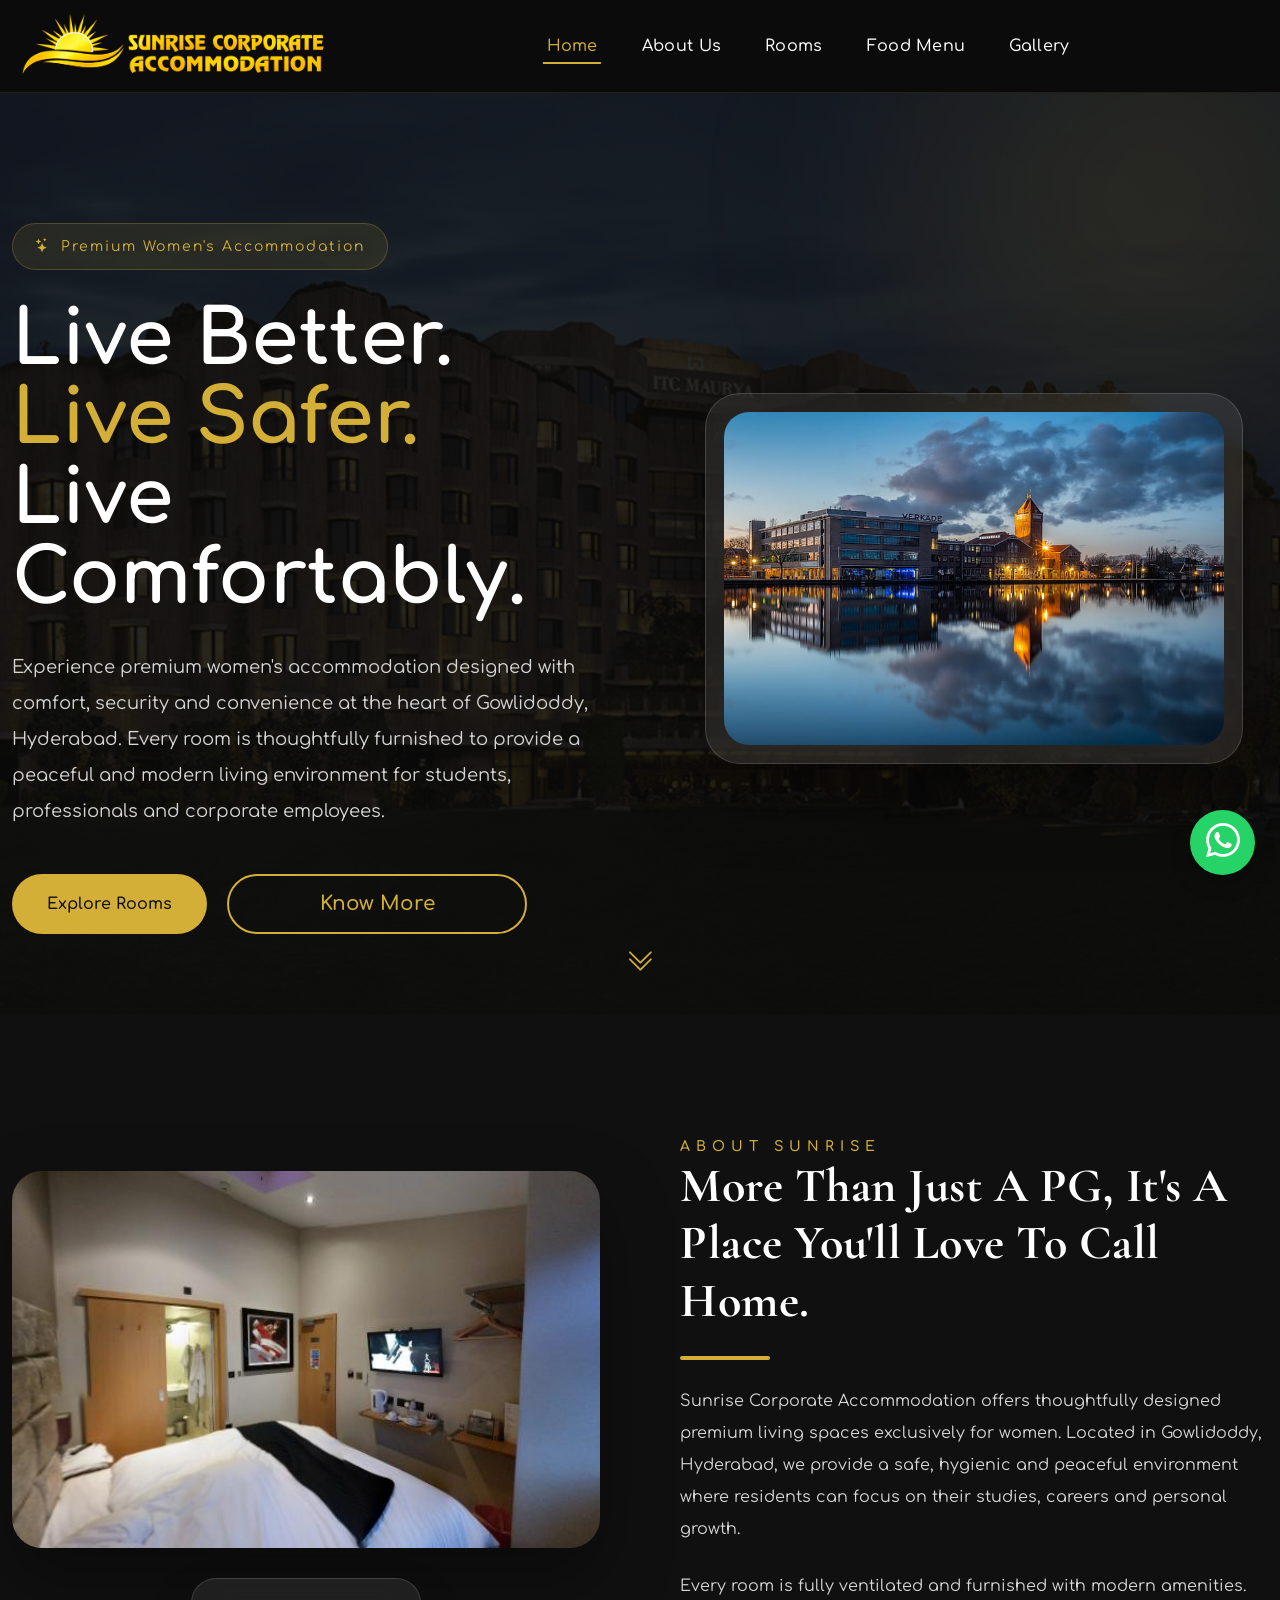
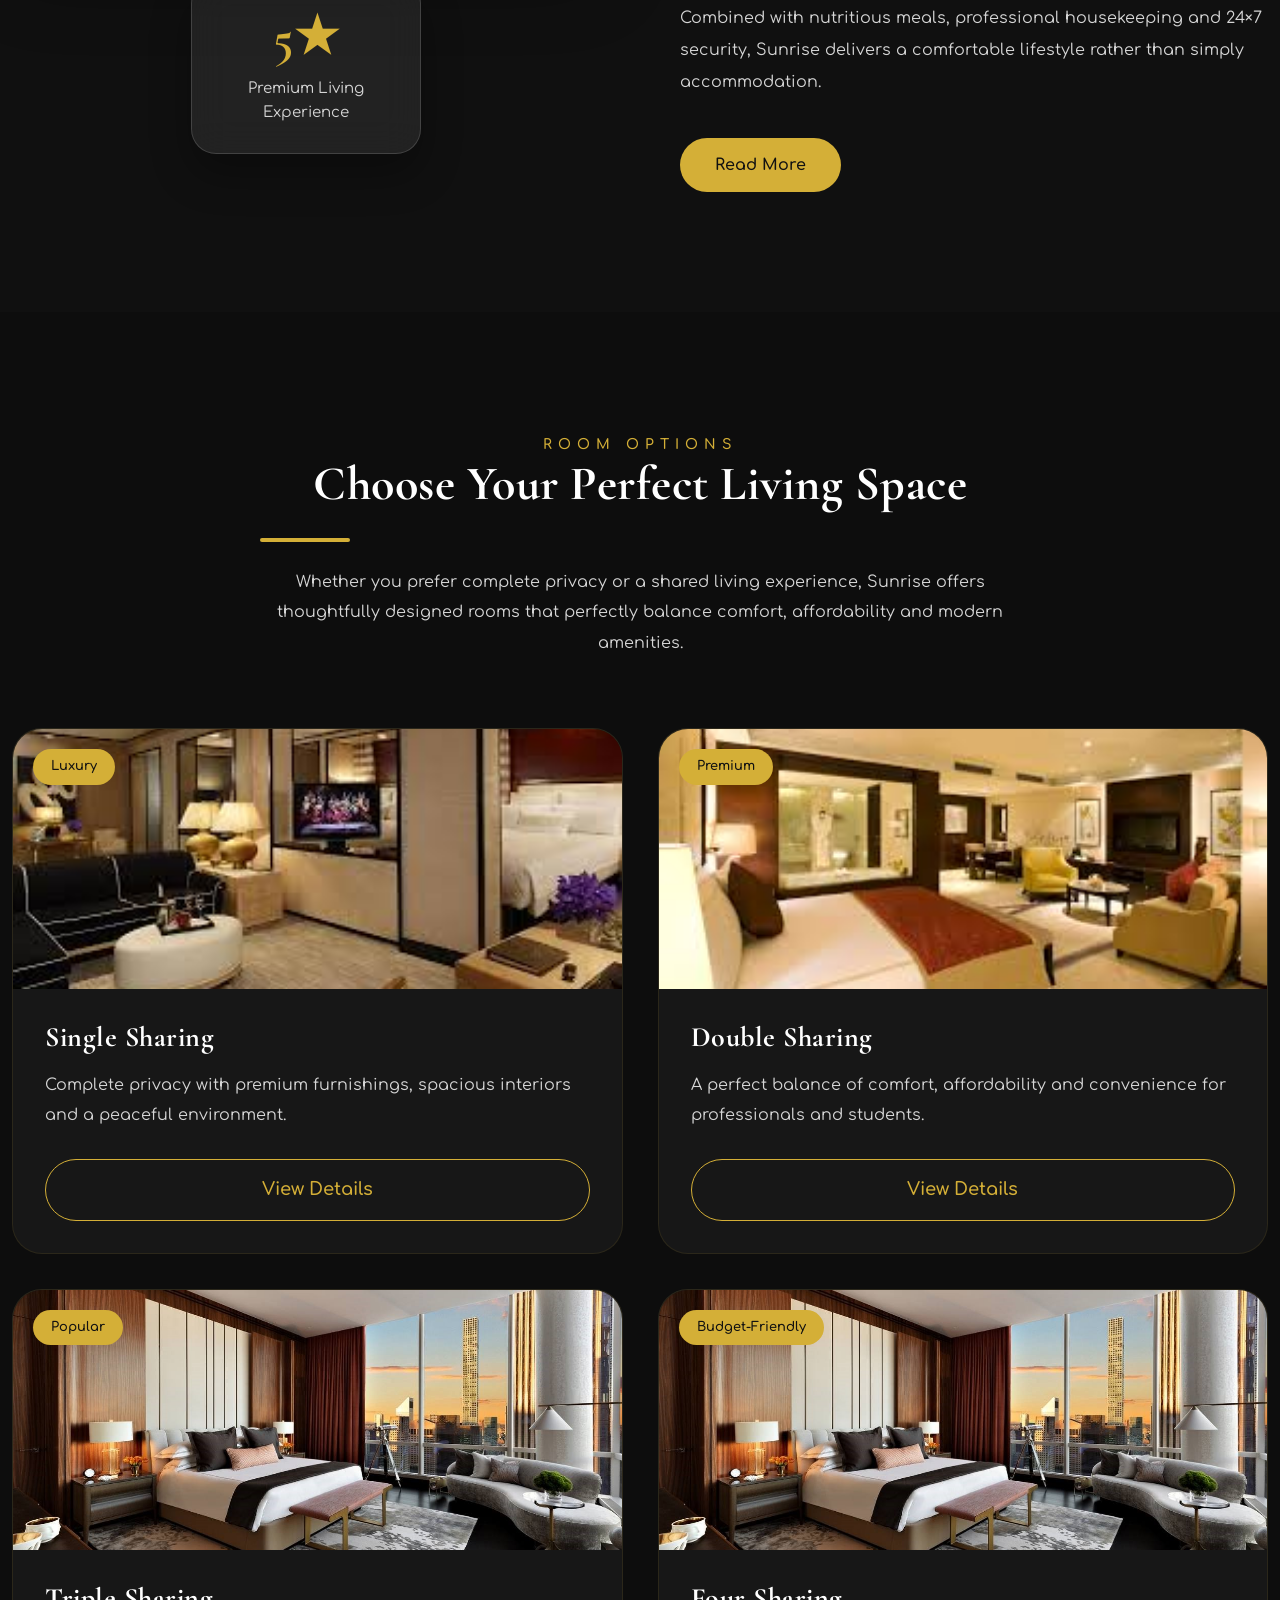
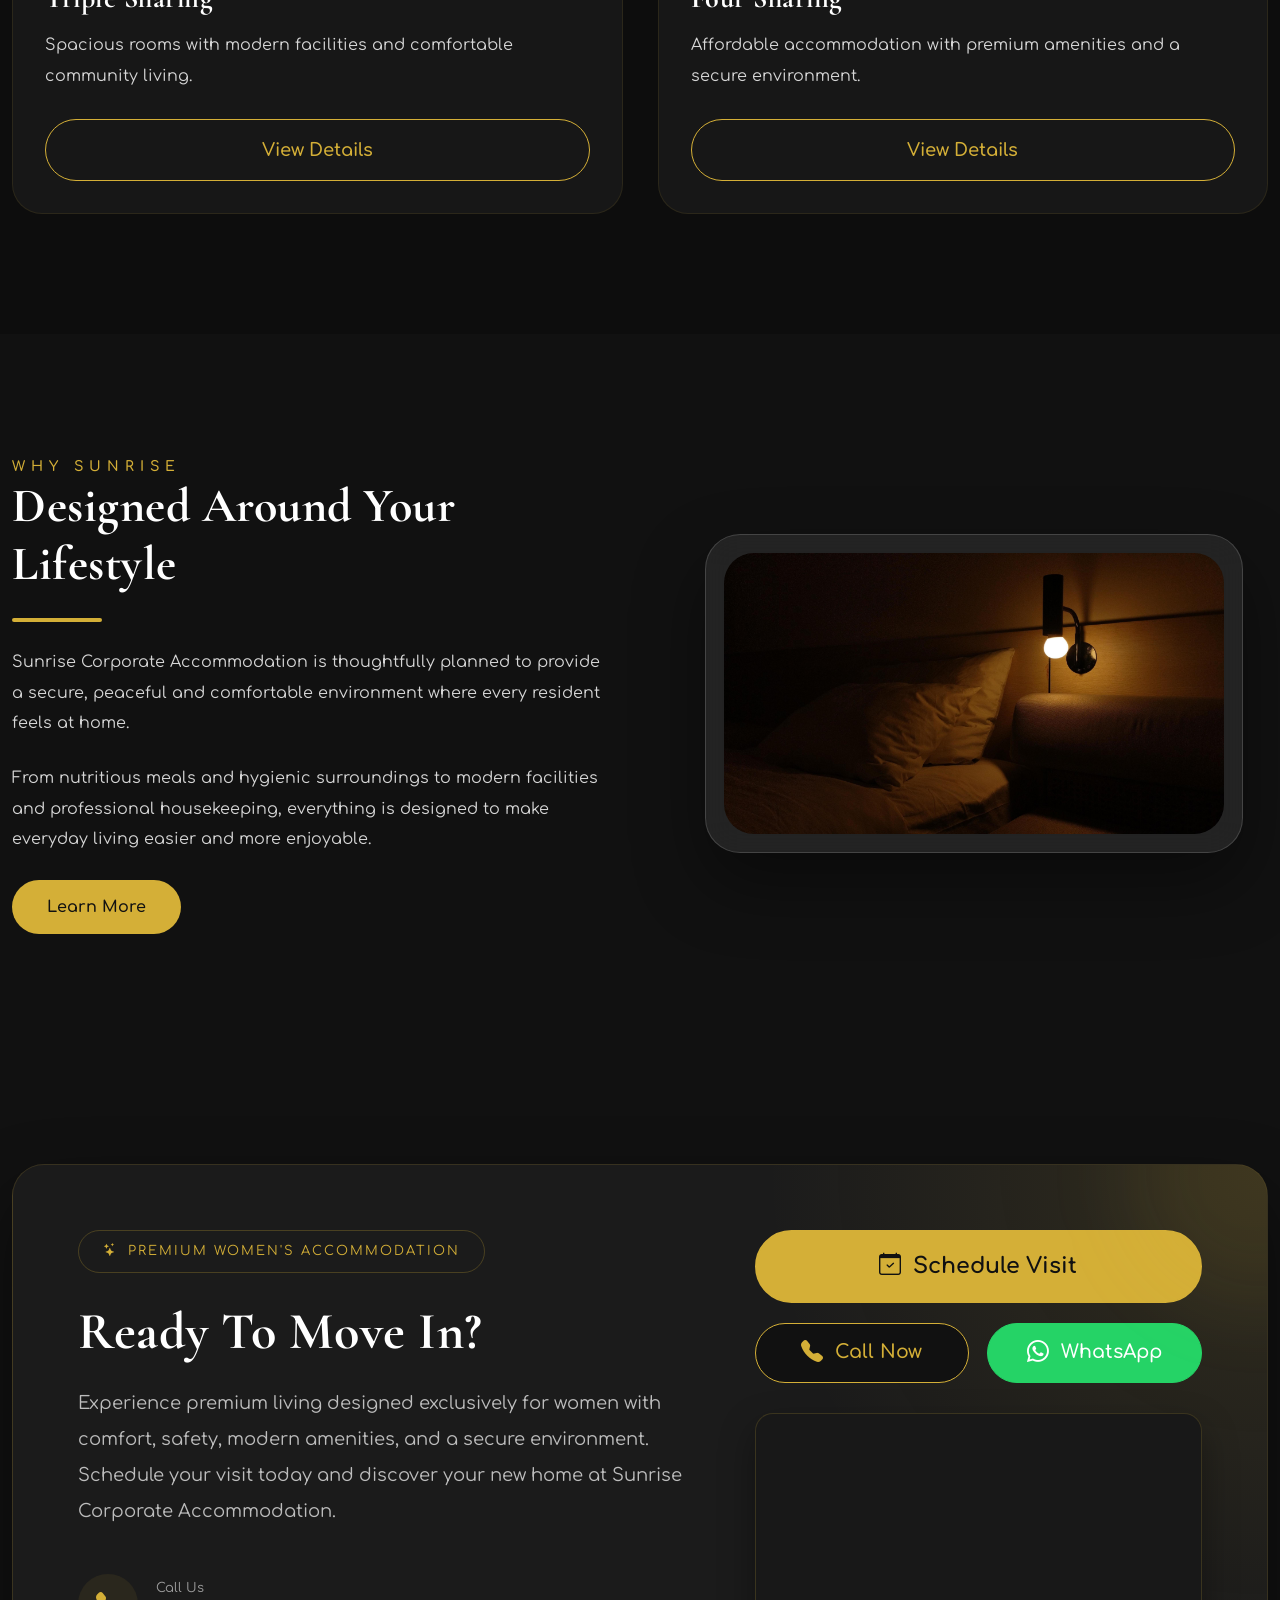
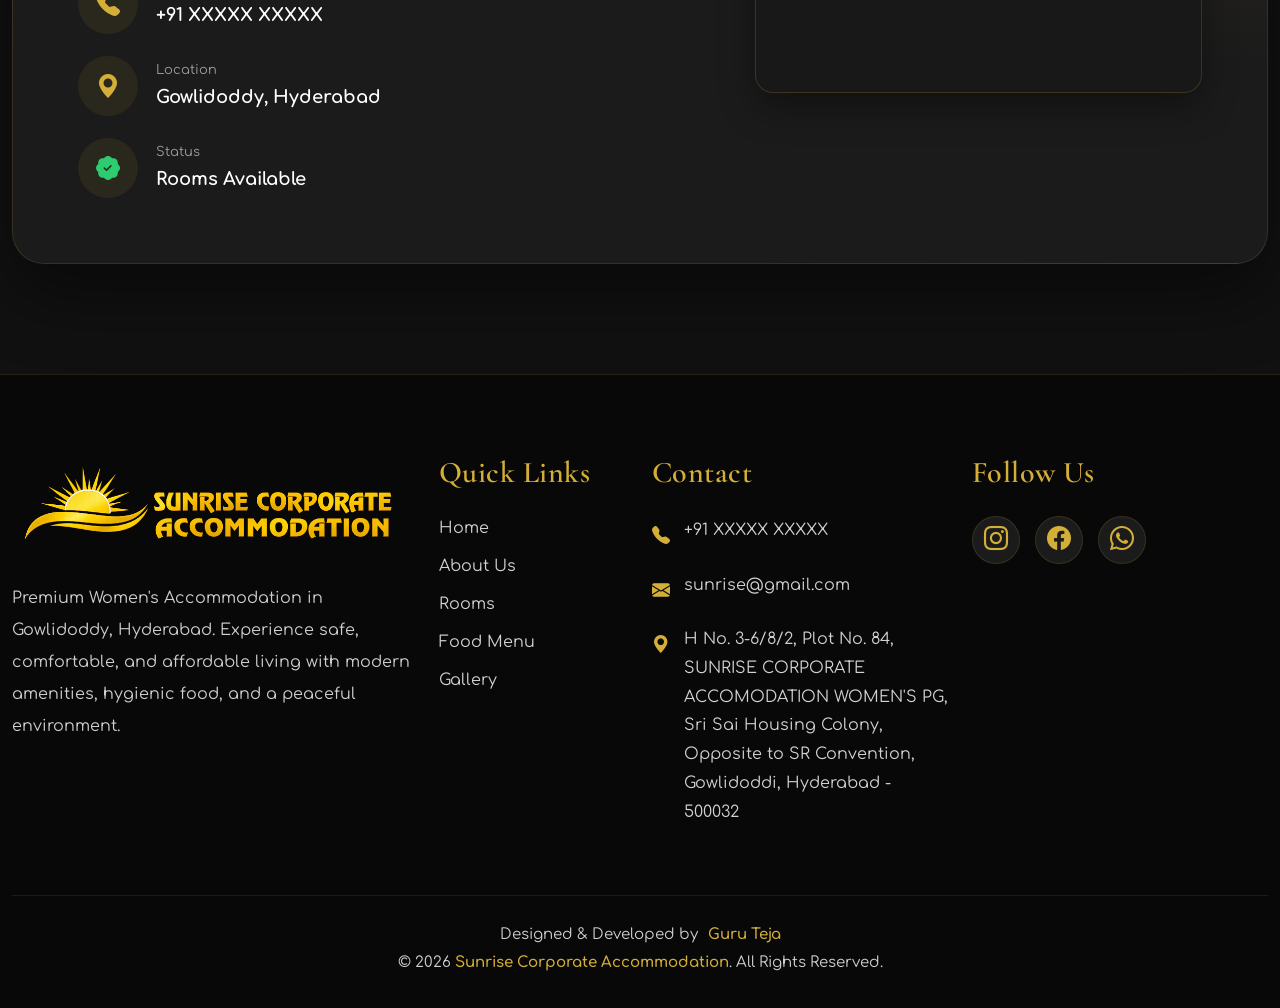
==== index.html @ 081473e5 "Update index.html" ====
<!DOCTYPE html>
<html lang="en">

<head>

    <meta charset="UTF-8">

    <meta name="description" content="Sunrise Corporate Accommodation">
    
    <meta name="author" content="Guru Teja">

    <meta name="viewport" content="width=device-width, initial-scale=1.0">

    <title>Sunrise Corporate Accommodation</title>

    <meta name="description"
          content="Premium Women's PG in Gowlidoddy, Hyderabad">

    <link rel="icon"
          href="logo/favicon.ico">

    <!-- Bootstrap -->

    <link rel="stylesheet"
          href="Bootstrap/css/bootstrap.min.css">

    <!-- Bootstrap Icons -->

    <link rel="stylesheet"
          href="https://cdn.jsdelivr.net/npm/bootstrap-icons@1.11.3/font/bootstrap-icons.min.css">

    <!-- Google Fonts -->

    <link rel="preconnect"
          href="https://fonts.googleapis.com">

    <link rel="preconnect"
          href="https://fonts.gstatic.com"
          crossorigin>

    <link href="https://fonts.googleapis.com/css2?family=Comfortaa:wght@300;400;500;600;700&family=Cormorant+Garamond:wght@400;500;600;700&display=swap"
          rel="stylesheet">

    <!-- CSS -->

    <link rel="stylesheet"
          href="css/style.css">

    <link rel="stylesheet"
          href="css/index.css">

</head>

<body>

<!-- =======================================
                NAVBAR
======================================== -->

<nav class="navbar navbar-expand-lg sticky-top">

    <div class="container">

        <a class="navbar-brand" href="index.html">

            <img src="logo/sunrise.png" class="logo-img" alt="Sunrise">

        </a>

        <button class="navbar-toggler"
                type="button"
                data-bs-toggle="collapse"
                data-bs-target="#navbarSupportedContent"
                aria-controls="navbarSupportedContent"
                aria-expanded="false"
                aria-label="Toggle navigation"
                title="Toggle navigation">

            <span class="navbar-toggler-icon"></span>

        </button>

        <div class="collapse navbar-collapse"
             id="navbarSupportedContent">

            <ul class="navbar-nav mx-auto">

                <li class="nav-item">
                    <a class="nav-link active" href="index.html">Home</a>
                </li>

                <li class="nav-item">
                    <a class="nav-link" href="about.html">About Us</a>
                </li>

                <li class="nav-item">
                    <a class="nav-link" href="rooms.html">Rooms</a>
                </li>

                <li class="nav-item">
                    <a class="nav-link" href="foodmenu.html">Food Menu</a>
                </li>

                <li class="nav-item">
                    <a class="nav-link" href="gallery.html">Gallery</a>
                </li>

                <!-- <li class="nav-item">
                    <a class="nav-link" href="#">FAQs</a>
                </li> -->

            </ul>

        </div>

    </div>

</nav>



<!-- =======================================
                HERO
======================================== -->

<section class="hero-section">

    <div class="container">

        <div class="hero-wrapper">

            <div class="hero-content">

                <div class="hero-badge">

                    <i class="bi bi-stars"></i>

                        Premium Women's Accommodation

                </div>

                <h1> Live Better.

                    <span> Live Safer. </span>

                        Live Comfortably.

                    </h1>

                    <p>

                        Experience premium women's accommodation
                        designed with comfort, security and convenience
                        at the heart of Gowlidoddy, Hyderabad.

                        Every room is thoughtfully furnished to provide
                        a peaceful and modern living environment for
                        students, professionals and corporate employees.

                    </p>

                    <div class="hero-buttons">

                        <a href="rooms.html" class="btn-gold">

                            Explore Rooms

                        </a>

                        <a href="about.html" class="hero-btn-outline">

                            Know More

                        </a>

                    </div>

            </div>



            <div class="hero-image">

                <div class="glass-card">

                    <img src="img/lights-the-evening-netherlands-holland-zaandam-hd-wallpaper-preview.jpg"

                        alt="Sunrise Corporate Accommodation">

                </div>

            </div>

        </div>

    </div>



    <div class="scroll-down">

        <a href="#welcome"
        aria-label="Scroll down to Welcome section"
        title="Scroll down">

            <i class="bi bi-chevron-double-down"></i>

        </a>

    </div>

</section>

<!-- =====================================================
                    WELCOME SECTION
====================================================== -->

<section class="welcome-section" id="welcome">

    <div class="container">

        <div class="welcome-wrapper">

            <!-- Image -->

            <div class="welcome-image">

                <img src="img/homestay-hotel.jpg"
                     alt="Sunrise Accommodation">

                <div class="experience-card">

                    <h2>5★</h2>

                    <p>
                        Premium Living
                        Experience
                    </p>

                </div>

            </div>


            <!-- Content -->

            <div class="welcome-content">

                <span class="section-subtitle">

                    ABOUT SUNRISE

                </span>

                <h2 class="section-title">

                    More Than Just A PG,
                    It's A Place You'll
                    Love To Call Home.

                </h2>

                <div class="gold-divider"></div>

                <p>

                    Sunrise Corporate Accommodation offers
                    thoughtfully designed premium living
                    spaces exclusively for women. Located in
                    Gowlidoddy, Hyderabad, we provide a safe,
                    hygienic and peaceful environment where
                    residents can focus on their studies,
                    careers and personal growth.

                </p>

                <p>

                    Every room is fully ventilated and
                    furnished with modern amenities.
                    Combined with nutritious meals,
                    professional housekeeping and
                    24×7 security, Sunrise delivers
                    a comfortable lifestyle rather
                    than simply accommodation.

                </p>

                <div class="welcome-buttons">

                    <a href="about.html"

                       class="btn-gold">

                        Read More

                    </a>

                </div>

            </div>

        </div>

    </div>

</section>

<!-- =====================================================
                    SHARING OPTIONS
====================================================== -->

<section class="sharing-section">

    <div class="container">

        <div class="section-header">

            <span class="section-subtitle">
                ROOM OPTIONS
            </span>

            <h2 class="section-title">
                Choose Your Perfect Living Space
            </h2>

            <div class="gold-divider"></div>

            <p>
                Whether you prefer complete privacy or a shared living
                experience, Sunrise offers thoughtfully designed rooms
                that perfectly balance comfort, affordability and modern
                amenities.
            </p>

        </div>

        <div class="sharing-grid">

            <!-- Single -->

            <div class="sharing-card">

                <div class="sharing-image">

                    <img src="img/images (1).jpeg"
                         alt="Single Sharing">

                    <span class="room-tag">

                        Luxury

                    </span>

                </div>

                <div class="sharing-content">

                    <h3>Single Sharing</h3>

                    <p>

                        Complete privacy with premium furnishings,
                        spacious interiors and a peaceful
                        environment.

                    </p>

                    <a href="rooms.html"
                       class="sharing-btn">

                        View Details

                    </a>

                </div>

            </div>

            <!-- Double -->

            <div class="sharing-card">

                <div class="sharing-image">

                    <img src="img/images.jpeg"
                         alt="Double Sharing">

                    <span class="room-tag">

                        Premium

                    </span>

                </div>

                <div class="sharing-content">

                    <h3>Double Sharing</h3>

                    <p>

                        A perfect balance of comfort,
                        affordability and convenience for
                        professionals and students.

                    </p>

                    <a href="rooms.html"
                       class="sharing-btn">

                        View Details

                    </a>

                </div>

            </div>

            <!-- Triple -->

            <div class="sharing-card">

                <div class="sharing-image">

                    <img src="img/hero-room.jpg"
                         alt="Triple Sharing">

                    <span class="room-tag">

                        Popular

                    </span>

                </div>

                <div class="sharing-content">

                    <h3>Triple Sharing</h3>

                    <p>

                        Spacious rooms with modern
                        facilities and comfortable
                        community living.

                    </p>

                    <a href="rooms.html"
                       class="sharing-btn">

                        View Details

                    </a>

                </div>

            </div>

            <!-- Four -->

            <div class="sharing-card">

                <div class="sharing-image">

                    <img src="img/hero-room.jpg"
                         alt="Four Sharing">

                    <span class="room-tag">

                        Budget-Friendly

                    </span>

                </div>

                <div class="sharing-content">

                    <h3>Four Sharing</h3>

                    <p>

                        Affordable accommodation with
                        premium amenities and a secure
                        environment.

                    </p>

                    <a href="rooms.html"
                       class="sharing-btn">

                        View Details

                    </a>

                </div>

            </div>

        </div>

    </div>

</section>



<!-- =====================================================
                    PREMIUM LIVING
====================================================== -->

<section class="living-section">

    <div class="container">

        <div class="living-wrapper">

            <div class="living-content">

                <span class="section-subtitle">

                    WHY SUNRISE

                </span>

                <h2 class="section-title">

                    Designed Around Your Lifestyle

                </h2>

                <div class="gold-divider"></div>

                <p>

                    Sunrise Corporate Accommodation is
                    thoughtfully planned to provide a secure,
                    peaceful and comfortable environment
                    where every resident feels at home.

                </p>

                <p>

                    From nutritious meals and hygienic
                    surroundings to modern facilities and
                    professional housekeeping, everything
                    is designed to make everyday living
                    easier and more enjoyable.

                </p>

                <a href="about.html"

                   class="btn-gold">

                    Learn More

                </a>

            </div>

            <div class="living-image">

                <div class="glass-card">

                    <img src="img/darkSignUpbg.jpg"
                         alt="Premium Living">

                </div>

            </div>

        </div>

    </div>

</section>


<!--=========================================================
                BOOKING CONTACT CTA
==========================================================-->

<section class="booking-cta">

    <div class="container">

        <div class="booking-card">

            <div class="booking-left">

                <span class="booking-badge">

                    <i class="bi bi-stars"></i>

                    PREMIUM WOMEN'S ACCOMMODATION

                </span>

                <h2>

                    Ready To Move In?

                </h2>

                <p>

                    Experience premium living designed exclusively for women with
                    comfort, safety, modern amenities, and a secure environment.
                    Schedule your visit today and discover your new home at
                    Sunrise Corporate Accommodation.

                </p>

                <div class="booking-info">

                    <div class="info-item">

                        <i class="bi bi-telephone-fill"></i>

                        <div>

                            <span>Call Us</span>

                            <strong>+91 XXXXX XXXXX</strong>

                        </div>

                    </div>

                    <div class="info-item">

                        <i class="bi bi-geo-alt-fill"></i>

                        <div>

                            <span>Location</span>

                            <strong>Gowlidoddy, Hyderabad</strong>

                        </div>

                    </div>

                    <div class="info-item">

                        <i class="bi bi-patch-check-fill status-icon"></i>

                        <div>

                            <span>Status</span>

                            <strong>Rooms Available</strong>

                        </div>

                    </div>

                </div>

            </div>



                <div class="booking-buttons">

                    <a href="#contact"

                        class="btn-schedule">

                        <i class="bi bi-calendar-check"></i>

                        Schedule Visit

                    </a>

                    <div class="secondary-buttons">

                        <a href="tel:+918099479999"

                            class="booking-btn-call"

                            aria-label="Call us">

                            <i class="bi bi-telephone-fill"></i>

                            Call Now

                        </a>

                        <a href="https://wa.me/918099479999"

                            class="btn-whatsapp"

                            target="_blank"

                            rel="noopener noreferrer"

                            aria-label="Contact us on WhatsApp">

                            <i class="bi bi-whatsapp"></i>

                            WhatsApp

                        </a>
                        
                    </div>

                    <div class="booking-map">

                        <iframe

                            src="https://www.google.com/maps?q=Gowlidoddy,+Hyderabad&output=embed"

                            loading="lazy"

                            allowfullscreen>

                        </iframe>

                    </div>

                </div>

        </div>

    </div>

</section>



<!-- =====================================================
                    FOOTER
====================================================== -->

<!-- ==========================
        PREMIUM FOOTER
=========================== -->

<footer class="premium-footer">

    <div class="container">

        <div class="row gy-5">

            <!-- Logo & Description -->

            <div class="col-lg-4">

                <img src="logo/sunrise.png" alt="Sunrise Corporate Accommodation" class="footer-logo">

                <p class="footer-text mt-4">
                    Premium Women's Accommodation in Gowlidoddy, Hyderabad.
                    Experience safe, comfortable, and affordable living with
                    modern amenities, hygienic food, and a peaceful environment.
                </p>

            </div>

            <!-- Quick Links -->

            <div class="col-lg-2">

                <h5 class="footer-title">
                    Quick Links
                </h5>

                <ul class="footer-links">

                    <li>
                        <a href="index.html">Home</a>
                    </li>

                    <li>
                        <a href="about.html">About Us</a>
                    </li>

                    <li>
                        <a href="rooms.html">Rooms</a>
                    </li>

                    <li>
                        <a href="foodmenu.html">Food Menu</a>
                    </li>

                    <li>
                        <a href="gallery.html">Gallery</a>
                    </li>

                </ul>

            </div>

            <!-- Contact -->

            <div class="col-lg-3">

                <h5 class="footer-title">
                    Contact
                </h5>

                <ul class="footer-contact">

                    <li>
                        <i class="bi bi-telephone-fill"></i>
                        <span>+91 XXXXX XXXXX</span>
                    </li>

                    <li>
                        <i class="bi bi-envelope-fill"></i>
                        <span>sunrise@gmail.com</span>
                    </li>

                    <li>
                        <i class="bi bi-geo-alt-fill"></i>
                        <span>H No. 3-6/8/2, Plot No. 84, SUNRISE CORPORATE ACCOMODATION WOMEN'S PG, 
                            Sri Sai Housing Colony, Opposite to SR Convention, Gowlidoddi,  Hyderabad - 500032</span>
                    </li>

                </ul>

            </div>

            <!-- Social -->

            <div class="col-lg-3">

                <h5 class="footer-title">
                    Follow Us
                </h5>

                <div class="footer-social">

                    <a href="#" aria-label="Instagram">
                        <i class="bi bi-instagram fs-4"></i>
                    </a>

                    <a href="#" aria-label="Facebook">
                        <i class="bi bi-facebook fs-4"></i>
                    </a>

                    <a href="https://wa.me/918099479999"
                        class="btn btn-success"
                        target="_blank"
                        rel="noopener noreferrer"
                        aria-label="Contact us on WhatsApp">

                    <i class="bi bi-whatsapp fs-4"></i>

                    </a>

                </div>

            </div>

        </div>

        <!-- Footer Bottom -->

        <div class="footer-bottom">

            <p class="developer-credit">
                Designed &amp; Developed by
                <a href="https://www.instagram.com/teja.p115?igsh=MTR6d256cWFoZXVndw=="
                target="_blank"
                rel="noopener noreferrer"
                class="developer-link">

                    Guru Teja

                </a>
            </p>
            
            <p>
                © 2026 <span>Sunrise Corporate Accommodation</span>. All Rights Reserved.
            </p>

        </div>

    </div>

</footer>

<!-- =====================================================
                    JAVASCRIPT
====================================================== -->

<script src="Bootstrap/js/bootstrap.bundle.min.js"></script>

<script src="js/app.js"></script>

    <!-- Floating WhatsApp Button -->
    <a href="https://wa.me/918099479999"
        class="whatsapp-float"
        target="_blank"
        rel="noopener noreferrer"
        aria-label="Contact us on WhatsApp">

    <i class="bi bi-whatsapp"></i>

    </a>

</body>

</html>
---- css/style.css ----
/*=========================================================
        SUNRISE CORPORATE ACCOMMODATION
                GLOBAL STYLES
=========================================================*/

/*==========================
        GOOGLE FONTS
===========================*/

@import url('https://fonts.googleapis.com/css2?family=Comfortaa:wght@300;400;500;600;700&family=Cormorant+Garamond:wght@400;500;600;700&display=swap');


/*==========================
        ROOT VARIABLES
===========================*/

:root{

    --primary:#D4AF37;
    --primary-light:#f1d87a;
    --primary-dark:#b89018;

    --black:#0d0d0d;
    --dark:#171717;
    --card:#1d1d1d;

    --white:#ffffff;
    --text:#d6d6d6;

    --border:rgba(212,175,55,.15);

    --shadow:0 20px 45px rgba(0,0,0,.35);

    --transition:.35s ease;

}


/*==========================
            RESET
===========================*/

*{
    margin:0;
    padding:0;
    box-sizing:border-box;
}

html{

    scroll-behavior:smooth;

}

body{

    background:var(--black);

    color:var(--white);

    font-family:'Comfortaa',sans-serif;

    overflow-x:hidden;

}

img{

    max-width:100%;

    display:block;

}

a{

    text-decoration:none;

}

ul{

    list-style:none;

}

button{

    border:none;

    outline:none;

}

.container{

    max-width:1320px;

}


/*==========================
        TYPOGRAPHY
===========================*/

h1,
h2,
h3,
h4,
h5,
h6{

    font-family:'Cormorant Garamond',serif;

    font-weight:700;

    color:white;

    letter-spacing:.5px;

}

p{

    color:var(--text);

    line-height:1.9;

    font-size:16px;

}

.section-subtitle{

    color:var(--primary);

    letter-spacing:6px;

    text-transform:uppercase;

    font-size:14px;

    font-weight:600;

    margin-bottom:15px;

}

.section-title{

    font-size:48px;

    margin-bottom:20px;

}

.section-description{

    max-width:700px;

    margin:auto;

    color:#cfcfcf;

}


/*==========================
        SECTION SPACING
===========================*/

section{

    position:relative;

    padding:90px 0;

}


/*==========================
        BUTTONS
===========================*/

.btn-gold{

    background:var(--primary);

    color:#111;

    padding:15px 35px;

    border-radius:50px;

    font-weight:600;

    transition:var(--transition);

    display:inline-flex;

    align-items:center;

    justify-content:center;

    gap:10px;

}

.btn-gold:hover{

    background:var(--primary-light);

    transform:translateY(-5px);

    box-shadow:

        0 15px 35px rgba(212,175,55,.25);

}

.btn-outline{

    border:1px solid white;

    color:white;

    padding:15px 35px;

    border-radius:50px;

    transition:var(--transition);

}

.btn-outline:hover{

    background:white;

    color:black;

}

/*=========================================================
                HERO OUTLINE BUTTON
=========================================================*/

.hero-btn-outline{

    display:inline-flex;

    justify-content:center;

    align-items:center;

    width:300px;

    height:60px;

    border:2px solid #D4AF37;

    border-radius:50px;

    color:#D4AF37;

    background:transparent;

    text-decoration:none;

    font-size:20px;

    font-weight:600;

    transition:.35s ease;

}

.hero-btn-outline:hover{

    background:#D4AF37;

    color:#111;

    transform:translateY(-3px);

    box-shadow:0 15px 30px rgba(212,175,55,.25);

}


/*==========================
        GLASS EFFECT
===========================*/

.glass-card{

    position:relative;

    background:

    linear-gradient(

        135deg,

        rgba(255,255,255,.08),

        rgba(255,255,255,.02)

    );

    border:1px solid rgba(255,255,255,.10);

    -webkit-backdrop-filter:blur(18px);

    backdrop-filter:blur(18px);

    border-radius:28px;

    overflow:hidden;

}

.glass-card::before{

    content:"";

    position:absolute;

    inset:0;

    background:

    linear-gradient(

        120deg,

        transparent,

        rgba(255,255,255,.15),

        transparent

    );

    transform:translateX(-120%);

    animation:glassShine 7s linear infinite;

}


/*==========================
        COMMON CARDS
===========================*/

.premium-card{

    background:var(--card);

    border:1px solid var(--border);

    border-radius:22px;

    transition:var(--transition);

    overflow:hidden;

}

.premium-card:hover{

    transform:translateY(-10px);

    border-color:var(--primary);

    box-shadow:

        0 25px 45px rgba(212,175,55,.15);

}


/*==========================
        COMMON ICON
===========================*/

.icon-circle{

    width:75px;

    height:75px;

    background:#222;

    border-radius:50%;

    display:flex;

    align-items:center;

    justify-content:center;

    margin:auto;

    transition:.4s;

}

.icon-circle i{

    color:var(--primary);

    font-size:30px;

}

.premium-card:hover .icon-circle{

    transform:rotate(10deg) scale(1.08);

}


/*==========================
        GOLD LINE
===========================*/

.gold-line{

    width:90px;

    height:4px;

    background:var(--primary);

    margin-top:18px;

    border-radius:30px;

}


/*==========================
        SHADOW
===========================*/

.shadow-premium{

    box-shadow:var(--shadow);

}


/*==========================
        TEXT COLORS
===========================*/

.text-gold{

    color:var(--primary);

}

.text-light{

    color:var(--text);

}


/*==========================
        BACKGROUNDS
===========================*/

.bg-dark{

    background:#101010;

}

.bg-card{

    background:#171717;

}


/*==========================
        ANIMATIONS
===========================*/

@keyframes floatImage{

    0%,100%{

        transform:translateY(0);

    }

    50%{

        transform:translateY(-18px);

    }

}

@keyframes glassShine{

    100%{

        transform:translateX(120%);

    }

}

@keyframes fadeUp{

    from{

        opacity:0;

        transform:translateY(40px);

    }

    to{

        opacity:1;

        transform:translateY(0);

    }

}

.fade-up{

    animation:fadeUp .8s ease forwards;

}


/*==========================
        SCROLLBAR
===========================*/

::-webkit-scrollbar{

    width:10px;

}

::-webkit-scrollbar-track{

    background:#111;

}

::-webkit-scrollbar-thumb{

    background:var(--primary);

    border-radius:30px;

}

::-webkit-scrollbar-thumb:hover{

    background:var(--primary-light);

}

/*=========================================================
                    PREMIUM NAVBAR
=========================================================*/

.navbar{

    background:rgba(12,12,12,.90);

    -webkit-backdrop-filter:blur(18px);

    backdrop-filter:blur(18px);

    padding:4px 0;

    transition:all .35s ease;

    z-index:1050;

    border-bottom:1px solid rgba(212,175,55,.12);

}

.navbar{

    min-height:75px;

}

.navbar.scrolled{

    background:#0d0d0d;

    padding:2px 0;

    box-shadow:0 10px 30px rgba(0,0,0,.45);

}

.navbar .container{

    display:flex;

    align-items:center;

}

/*=========================================================
                    LOGO
=========================================================*/

.navbar-brand{

    display:flex;

    align-items:center;

    padding:0;

}

.navbar-brand img{

    width:320px;

    height:auto;

    display:block;

    transition:all .35s ease;

    filter:brightness(1.05) contrast(1.05);

}

.navbar-brand:hover img{

    transform:scale(1.03);

}

/*=========================================================
                    NAV LINKS
=========================================================*/

.navbar-nav{

    align-items:center;

    gap:12px;

}

.nav-link{

    position:relative;

    color:#ffffff !important;

    font-size:16px;

    font-weight:500;

    letter-spacing:.3px;

    padding:8px 16px !important;

    transition:all .3s ease;

}

.nav-link:hover{

    color:var(--primary) !important;

}

.nav-link.active{

    color:var(--primary) !important;

}

/* Underline Animation (Changed from ::after to ::before) */

.nav-link::before{

    content:"";

    position:absolute;

    left:50%;

    bottom:2px;

    width:0;

    height:2px;

    background:var(--primary);

    transform:translateX(-50%);

    transition:width .35s ease;

}

.nav-link:hover::before,

.nav-link.active::before{

    width:70%;

}

/*=========================================================
                    DROPDOWN
=========================================================*/

/* Keep the text and arrow on the same line */
.navbar .dropdown-toggle{

    display:flex;

    align-items:center;

    justify-content:center;

    gap:8px;

}

/* Custom Arrow */
.navbar .dropdown-toggle::after{

    margin-left:8px;

    vertical-align:.15em;

    border-top:.35em solid var(--primary);

    border-right:.35em solid transparent;

    border-left:.35em solid transparent;

    border-bottom:0;

    transition: transform .3s ease;

}

/* Rotate arrow when dropdown is open */
.navbar .dropdown-toggle[aria-expanded="true"]::after{

    transform: rotate(180deg);

}

/* Dropdown Menu */
.dropdown-menu{

    background:#181818;

    border:1px solid rgba(212,175,55,.15);

    border-radius:16px;

    overflow:hidden;

    padding:10px 0;

    box-shadow:0 15px 35px rgba(0,0,0,.35);

}

/* Dropdown Items */
.dropdown-item{

    color:#ffffff;

    padding:12px 20px;

    transition:.3s;

}

.dropdown-item:hover{

    background:rgba(212,175,55,.10);

    color:var(--primary);

    padding-left:28px;

}

/*=========================================================
                    NAV BUTTON
=========================================================*/

.nav-book-btn{

    background:var(--primary);

    color:#111;

    padding:12px 28px;

    border-radius:50px;

    font-weight:600;

    text-decoration:none;

    transition:all .35s ease;

}

.nav-book-btn:hover{

    background:#e5bf50;

    color:#111;

    transform:translateY(-4px);

    box-shadow:0 12px 25px rgba(212,175,55,.35);

}

/*=========================================================
                    MOBILE NAVBAR
=========================================================*/

.navbar-toggler{

    border:none;

    box-shadow:none !important;

}

.navbar-toggler:focus{

    box-shadow:none;

}

.navbar-toggler i{

    color:var(--primary);

    font-size:28px;

}

@media(max-width:991px){

    .navbar{

        padding:15px 0;

    }

    .navbar-brand img{

        width:250px;

        height:auto;

        display:block;

        transition:.35s;

    }

    .navbar-collapse{

        background:#111;

        margin-top:15px;

        padding:18px;

        border-radius:16px;

        border:1px solid rgba(212,175,55,.10);

    }

    .navbar-nav{

        gap:5px;

    }

    .navbar-nav .nav-link{

        padding:12px;

    }

}

@media(max-width:576px){

    .navbar-brand img{

        width:180px;

    }

}



/*=========================================================
                    COMMON IMAGE
=========================================================*/

.image-radius{

    border-radius:25px;

    overflow:hidden;

}

.image-radius img{

    transition:.45s;

}

.image-radius:hover img{

    transform:scale(1.06);

}



/*=========================================================
                    COMMON GRID
=========================================================*/

.grid-gap{

    row-gap:30px;

}

.section-center{

    max-width:720px;

    margin:auto;

}



/*=========================================================
                    GOLD DIVIDER
=========================================================*/

.divider{

    width:100px;

    height:4px;

    background:var(--primary);

    margin:20px auto;

    border-radius:50px;

}



/*=========================================================
                    PREMIUM FOOTER
=========================================================*/

.premium-footer{

    background:#080808;

    padding:80px 0 30px;

    border-top:1px solid rgba(212,175,55,.15);

}

.footer-logo{

    width:390px;

    max-width:100%;

    margin-bottom:25px;

}

.footer-title{

    color:var(--primary);

    font-family:'Cormorant Garamond',serif;

    font-size:30px;

    font-weight:600;

    margin-bottom:25px;

}

.footer-text{

    color:#cfcfcf;

    line-height:2;

    font-size:16px;

    margin-bottom:0;

}

.footer-links{

    list-style:none;

    padding:0;

    margin:0;

}

.footer-links li{

    margin-bottom:14px;

}

.footer-links a{

    color:#d2d2d2;

    text-decoration:none;

    transition:all .35s ease;

}

.footer-links a:hover{

    color:var(--primary);

    padding-left:8px;

}

.footer-contact{

    list-style:none;

    padding:0;

    margin:0;

}

.footer-contact li{

    display:flex;

    align-items:flex-start;

    gap:12px;

    color:#d2d2d2;

    margin-bottom:18px;

    line-height:1.8;

}

.footer-contact i{

    color:var(--primary);

    font-size:18px;

    margin-top:4px;

    min-width:20px;

}

.footer-social{

    display:flex;

    gap:15px;

    margin-top:20px;

}

.footer-social a{

    width:48px;

    height:48px;

    border-radius:50%;

    display:flex;

    align-items:center;

    justify-content:center;

    background:#1b1b1b;

    border:1px solid rgba(212,175,55,.15);

    color:var(--primary);

    text-decoration:none;

    transition:all .35s ease;

}

.footer-social a:hover{

    background:var(--primary);

    color:#111;

    transform:translateY(-6px);

    box-shadow:0 10px 25px rgba(212,175,55,.35);

}

.footer-bottom{

    border-top:1px solid rgba(255,255,255,.08);

    margin-top:50px;

    padding-top:25px;

    text-align:center;

}

.footer-bottom p{

    color:#cfcfcf;

    margin:0;

    font-size:15px;

}

.footer-bottom span{

    color:var(--primary);

    font-weight:600;

}

/*=========================================
            DEVELOPER CREDIT
=========================================*/

.developer-credit{

    margin-top:12px;

    font-size:15px;

    color:#bdbdbd;

}

.developer-link{

    color:var(--primary) !important;

    text-decoration:none;

    font-weight:600;

    margin-left:6px;

    transition:all .3s ease;

}

.developer-link:link,
.developer-link:visited{

    color:var(--primary) !important;

}

.developer-link:hover{

    color:#f4d35e !important;

}

.developer-link:active{

    color:#FFD54F !important;

}

.developer-link i{

    margin-right:6px;

    color:inherit;

    font-size:16px;

}

/* ==========================
   Floating WhatsApp Button
========================== */

.whatsapp-float{
    position: fixed;
    bottom: 25px;
    right: 25px;
    width: 65px;
    height: 65px;
    background: #25D366;
    color: #fff;
    border-radius: 50%;
    display: flex;
    align-items: center;
    justify-content: center;
    font-size: 34px;
    text-decoration: none;
    box-shadow: 0 8px 20px rgba(0,0,0,.25);
    z-index: 9999;
    transition: all .3s ease;
    animation: whatsappPulse 2s infinite;
}

.whatsapp-float:hover{
    background: #20ba5a;
    color: #fff;
    transform: scale(1.1);
}

@keyframes whatsappPulse{
    0%{
        box-shadow: 0 0 0 0 rgba(37,211,102,.5);
    }
    70%{
        box-shadow: 0 0 0 18px rgba(37,211,102,0);
    }
    100%{
        box-shadow: 0 0 0 0 rgba(37,211,102,0);
    }
}

@media (max-width:768px){
    .whatsapp-float{
        width:58px;
        height:58px;
        font-size:30px;
        bottom:18px;
        right:18px;
    }
}

.whatsapp-float{

    animation: whatsappPulse 2s infinite;

}

@keyframes whatsappPulse{

0%{

box-shadow:0 0 0 0 rgba(37,211,102,.5);

}

70%{

box-shadow:0 0 0 18px rgba(37,211,102,0);

}

100%{

box-shadow:0 0 0 0 rgba(37,211,102,0);

}

}

/*=========================================================
                    RESPONSIVE
=========================================================*/

@media(max-width:991px){

    .premium-footer{

        text-align:center;

    }

    .footer-logo{

        margin:auto auto 25px;

    }

    .footer-contact li{

        justify-content:center;

    }

    .footer-social{

        justify-content:center;

    }

}

@media(max-width:767px){

    .premium-footer{

        padding:60px 0 25px;

    }

    .footer-title{

        margin-top:30px;

        font-size:26px;

    }

    .footer-logo{

        width:180px;

    }

}



/*=========================================================
                    UTILITIES
=========================================================*/

.rounded-20{

    border-radius:20px;

}

.rounded-30{

    border-radius:30px;

}

.transition{

    transition:.35s;

}

.hover-up:hover{

    transform:translateY(-10px);

}

.cursor{

    cursor:pointer;

}

.w-fit{

    width:fit-content;

}

.mx-auto{

    margin:auto;

}



/*=========================================================
                MOBILE NAVBAR
=========================================================*/

.navbar-toggler{

    border:none;

    box-shadow:none !important;

}

.navbar-toggler-icon{

    filter:invert(1);

}



/*=========================================================
                RESPONSIVE
=========================================================*/

@media(max-width:1200px){

.section-title{

font-size:42px;

}

}

@media(max-width:992px){

section{

padding:75px 0;

}

.section-title{

font-size:38px;

}

.navbar-nav{

margin-top:25px;

text-align:center;

gap:5px;

}

.nav-book-btn{

margin-top:15px;

display:inline-block;

}

}

@media(max-width:768px){

section{

padding:60px 0;

}

.section-title{

font-size:32px;

}

.section-subtitle{

font-size:13px;

letter-spacing:4px;

}

.btn-gold,

.btn-outline{

width:100%;

justify-content:center;

}

.footer-social{

justify-content:center;

}

.footer-title{

margin-top:30px;

}

}

@media(max-width:576px){

.section-title{

font-size:28px;

}

.navbar-brand img{

height:55px;

}

}
---- css/index.css ----
/*==================================================
                HERO
==================================================*/

.hero-section{

min-height:100vh;

display:flex;

align-items:center;

position:relative;

overflow:hidden;

background:

linear-gradient(rgba(10,10,10,.88),
rgba(10,10,10,.88)),

url("../img/banner.png")
center center/cover no-repeat;

padding-top:130px;

padding-bottom:80px;

}



/* Background Glow */

.hero-section::before{

content:"";

position:absolute;

width:450px;

height:450px;

background:rgba(212,175,55,.12);

border-radius:50%;

filter:blur(120px);

right:-100px;

top:-120px;

z-index:0;

}



/* Container */

.hero-wrapper{

display:grid;

grid-template-columns:1fr 1fr;

gap:80px;

align-items:center;

position:relative;

z-index:2;

}



/* Badge */

.hero-badge{

display:inline-flex;

align-items:center;

gap:10px;

padding:12px 22px;

border-radius:40px;

background:rgba(212,175,55,.10);

border:1px solid rgba(212,175,55,.25);

color:var(--primary);

margin-bottom:30px;

font-size:14px;

letter-spacing:2px;

}



/* Heading */

.hero-content h1{

font-family:var(--heading-font);

font-size:76px;

line-height:1.05;

margin-bottom:30px;

color:#fff;

}

.hero-content h1 span{

display:block;

color:var(--primary);

}



/* Paragraph */

.hero-content p{

font-size:18px;

line-height:2;

max-width:580px;

margin-bottom:45px;

}



/* Buttons */

.hero-buttons{

display:flex;

gap:20px;

flex-wrap:wrap;

}



/* Image */

.hero-image{

display:flex;

justify-content:center;

}

.glass-card{

padding:18px;

border-radius:35px;

background:

rgba(255,255,255,.08);

-webkit-backdrop-filter:blur(18px);

backdrop-filter:blur(18px);

border:1px solid rgba(255,255,255,.15);

box-shadow:

0 30px 70px rgba(0,0,0,.40);

animation:floatImage 6s ease-in-out infinite;

}

.glass-card img{

width:100%;

max-width:500px;

display:block;

border-radius:25px;

transition:.4s;

}

.glass-card:hover img{

transform:scale(1.04);

}



/* Scroll */

.scroll-down{

position:absolute;

bottom:30px;

left:50%;

transform:translateX(-50%);

font-size:28px;

}

.scroll-down a{

color:var(--primary);

animation:bounce 2s infinite;

}



/* Responsive */

@media(max-width:992px){

.hero-wrapper{

grid-template-columns:1fr;

text-align:center;

gap:60px;

}

.hero-content p{

margin:auto auto 40px;

}

.hero-buttons{

justify-content:center;

}

.hero-content h1{

font-size:58px;

}

}

@media(max-width:768px){

.hero-content h1{

font-size:44px;

}

.hero-content p{

font-size:16px;

}

.hero-buttons{

flex-direction:column;

}

.hero-buttons a{

width:100%;

text-align:center;

}

}

@media(max-width:576px){

.hero-content h1{

font-size:36px;

}

.hero-badge{

font-size:12px;

padding:10px 18px;

}

}


/*==================================================
                WELCOME SECTION
==================================================*/

.welcome-section{

    background:#101010;

    padding:120px 0;

    position:relative;

}

.welcome-wrapper{

    display:grid;

    grid-template-columns:1fr 1fr;

    align-items:center;

    gap:80px;

}

/*=============================
            IMAGE
=============================*/

.welcome-image{

    position:relative;

}

.welcome-image img{

    width:100%;

    border-radius:30px;

    display:block;

    box-shadow:

        0 30px 70px rgba(0,0,0,.35);

    transition:.45s;

}

.welcome-image:hover img{

    transform:scale(1.03);

}

/*=============================
        EXPERIENCE CARD
=============================*/

.experience-card{

    position:relative;

    width:230px;

    padding:28px;

    margin:30px auto 0;

    border-radius:25px;

    text-align:center;

    background:rgba(255,255,255,.08);

    -webkit-backdrop-filter:blur(18px);

    backdrop-filter:blur(18px);

    border:1px solid rgba(255,255,255,.15);

    box-shadow:0 20px 40px rgba(0,0,0,.30);

}

.experience-card h2{

    color:var(--primary);

    font-size:50px;

    margin-bottom:10px;

}

.experience-card p{

    margin:0;

    font-size:15px;

    line-height:1.6;

}

/*=============================
            CONTENT
=============================*/

.welcome-content{

    max-width:620px;

}

.welcome-content p{

    margin:25px 0;

    line-height:2;

}

.gold-divider{

    width:90px;

    height:4px;

    border-radius:50px;

    background:var(--primary);

    margin:25px 0;

}

.welcome-buttons{

    margin-top:40px;

}

/*==================================================
                HOVER EFFECT
==================================================*/

.welcome-content{

    animation:fadeUp .8s ease;

}

.welcome-image{

    animation:fadeUp .9s ease;

}

/*==================================================
                RESPONSIVE
==================================================*/

@media(max-width:992px){

    .welcome-wrapper{

        grid-template-columns:1fr;

        gap:60px;

    }

    .welcome-content{

        text-align:center;

        margin:auto;

    }

    .gold-divider{

        margin:25px auto;

    }

}

@media(max-width:768px){

    .welcome-section{

        padding:90px 0;

    }

}

/*==================================================
                SECTION HEADER
==================================================*/

.section-header{

    text-align:center;

    max-width:760px;

    margin:0 auto 70px;

}

.section-header p{

    margin-top:25px;

    line-height:1.9;

}

/*==================================================
                SHARING
==================================================*/

.sharing-section{

    padding:120px 0;

    background:#0d0d0d;

}

.sharing-grid{

    display:grid;

    grid-template-columns:repeat(2,1fr);

    gap:35px;

}

.sharing-card{

    overflow:hidden;

    border-radius:30px;

    background:#171717;

    border:1px solid rgba(212,175,55,.10);

    transition:.45s;

}

.sharing-card:hover{

    transform:translateY(-10px);

    border-color:var(--primary);

    box-shadow:0 25px 55px rgba(212,175,55,.15);

}

.sharing-image{

    position:relative;

    overflow:hidden;

}

.sharing-image img{

    width:100%;

    height:260px;

    object-fit:cover;

    transition:.5s;

}

.sharing-card:hover img{

    transform:scale(1.08);

}

.room-tag{

    position:absolute;

    top:20px;

    left:20px;

    background:var(--primary);

    color:#111;

    padding:8px 18px;

    border-radius:30px;

    font-size:13px;

    font-weight:600;

}

.sharing-content{

    padding:32px;

}

.sharing-content h3{

    margin-bottom:15px;

}

.sharing-content p{

    margin-bottom:28px;

}

/*==========================================
            SHARING BUTTON
==========================================*/

.sharing-btn{

    display:flex;
    justify-content:center;
    align-items:center;

    width:100%;
    height:62px;

    border-radius:50px;

    border:1.5px solid var(--primary);

    color:var(--primary);

    background:transparent;

    text-decoration:none;

    font-size:18px;

    font-weight:600;

    transition:.35s;

}

.sharing-btn:hover{

    background:var(--primary);

    color:#111;

    transform:translateY(-3px);

    box-shadow:0 15px 35px rgba(212,175,55,.25);

}

/*==================================================
                LIVING
==================================================*/

.living-section{

    background:#111;

    padding:120px 0;

}

.living-wrapper{

    display:grid;

    grid-template-columns:1fr 1fr;

    gap:80px;

    align-items:center;

}

.living-content p{

    margin:25px 0;

}

.living-image{

    display:flex;

    justify-content:center;

}

.living-image img{

    width:100%;

    border-radius:30px;

}


/*=========================================================
                BOOKING CONTACT CTA
=========================================================*/

.booking-cta{

    padding:110px 0;

    background:#111;

}

.booking-card{

    position:relative;

    overflow:hidden;

    display:grid;

    grid-template-columns:1.25fr .9fr;

    gap:55px;

    padding:65px;

    border-radius:32px;

    background:
    radial-gradient(circle at top right,
    rgba(212,175,55,.12),
    transparent 35%),
    #1b1b1b;

    border:1px solid rgba(212,175,55,.15);

    box-shadow:
    0 30px 70px rgba(0,0,0,.45);

}

.booking-card::before{

    content:"";

    position:absolute;

    top:-120px;

    right:-120px;

    width:260px;

    height:260px;

    background:rgba(212,175,55,.08);

    border-radius:50%;

    filter:blur(40px);

}

/*=========================================================
                    LEFT SIDE
=========================================================*/

.booking-badge{

    display:inline-flex;

    align-items:center;

    gap:10px;

    padding:11px 24px;

    border-radius:50px;

    border:1px solid rgba(212,175,55,.25);

    color:#D4AF37;

    font-size:13px;

    letter-spacing:2px;

    margin-bottom:30px;

}

.booking-left h2{

    font-size:52px;

    line-height:1.1;

    color:#fff;

    margin-bottom:25px;

    font-family:"Cormorant Garamond",serif;

}

.booking-left p{

    max-width:620px;

    color:#bdbdbd;

    font-size:18px;

    line-height:2;

    margin-bottom:45px;

}

.booking-info{

    display:grid;

    gap:22px;

}

.info-item{

    display:flex;

    align-items:center;

    gap:18px;

}

.info-item i{

    width:60px;

    height:60px;

    display:flex;

    justify-content:center;

    align-items:center;

    border-radius:50%;

    background:rgba(212,175,55,.08);

    color:#D4AF37;

    font-size:24px;

}

.status-icon{

    color:#2ECC71 !important;

}

.info-item span{

    display:block;

    color:#9d9d9d;

    font-size:13px;

    margin-bottom:4px;

}

.info-item strong{

    color:#fff;

    display:block;

    font-size:18px;

}

/*=========================================================
                RIGHT SIDE
=========================================================*/

.booking-buttons{

    display:flex;

    flex-direction:column;

    gap:20px;

}

.booking-buttons > a{

    display:flex;

    justify-content:center;

    align-items:center;

}

/*=========================================================
                ICONS
=========================================================*/

.btn-schedule i,
.booking-btn-call i,
.btn-whatsapp i,
.btn-location i{

    font-size:22px;

}

/*=========================================================
                SCHEDULE BUTTON
=========================================================*/

.btn-schedule{

    display:flex;
    justify-content:center;
    align-items:center;

    width:100%;

    min-height:66px;

    padding:18px 30px;

    border-radius:50px;

    background:#D4AF37 !important;

    border:2px solid #D4AF37 !important;

    color:#111 !important;

    font-size:22px;

    font-weight:700;

    text-decoration:none;

    gap:12px;

    cursor:pointer;

    transition:all .35s ease;

}

.btn-schedule:hover,
.btn-schedule:focus{

    background:#111 !important;

    color:#fff !important;

    border-color:#D4AF37 !important;

    transform:translateY(-4px);

    box-shadow:0 18px 35px rgba(212,175,55,.30);

}

/*=========================================================
            CALL & WHATSAPP
=========================================================*/

.secondary-buttons{

display:grid;

grid-template-columns:repeat(2,minmax(0,1fr));

gap:18px;

align-items:stretch;

}

.booking-btn-call,
.btn-whatsapp{

    width:100%;

    height:60px;

    display:flex;

    justify-content:center;

    align-items:center;

    gap:12px;

    border-radius:50px;

    text-decoration:none;

    font-size:19px;

    font-weight:600;

    cursor:pointer;

    transition:
    background .35s,
    color .35s,
    border-color .35s,
    transform .35s,
    box-shadow .35s;

}

/*======================
        CALL
=======================*/

.booking-btn-call{

    background:#111;

    border:1.5px solid #D4AF37;

    color:#D4AF37;

}

.booking-btn-call:hover,
.booking-btn-call:focus,
.booking-btn-call:active{

    background:#D4AF37;

    color:#111;

    transform:translateY(-3px);

    box-shadow:0 15px 30px rgba(212,175,55,.30);

    outline:none;

}

.booking-btn-call:visited{

    color:#D4AF37;

}

/*======================
      WHATSAPP
=======================*/

.btn-whatsapp{

    background:#25D366;

    border:1.5px solid #25D366;

    color:#fff;

}

.btn-whatsapp:hover,
.btn-whatsapp:focus,
.btn-whatsapp:active{

    background:#111;

    border-color:#25D366;

    color:#25D366;

    transform:translateY(-3px);

    box-shadow:0 15px 30px rgba(37,211,102,.28);

    outline:none;

}

.btn-whatsapp:visited{

    color:#fff;

}

/*=========================================================
                LOCATION BUTTON
=========================================================*/

.btn-location{

    width:94%;

    margin:0 auto;

    height:60px;

    display:flex;

    justify-content:center;

    align-items:center;

    gap:12px;

    border-radius:50px;

    background:#222;

    border:1.5px solid rgba(212,175,55,.25);

    color:#fff;

    text-decoration:none;

    font-size:19px;

    font-weight:600;

    transition:.35s ease;

}

.btn-location:hover{

    background:#D4AF37;

    color:#111;

    transform:translateY(-3px);

    box-shadow:0 15px 30px rgba(212,175,55,.25);

}

/*=========================================================
                    MAP
=========================================================*/

.booking-map{

    width:100%;

    margin-top:10px;

    margin-bottom:-10px;

    height:280px;

    overflow:hidden;

    border-radius:18px;

    border:1px solid rgba(212,175,55,.18);

    background:#181818;

    box-shadow:
    0 15px 35px rgba(0,0,0,.35);

    transition:.4s ease;

}

.booking-map:hover{

    transform:translateY(-5px);

    box-shadow:
    0 20px 45px rgba(212,175,55,.12);

}

.booking-map iframe{

    width:100%;

    height:100%;

    border:0;

}

/*=========================================================
                SCROLL ANIMATION
=========================================================*/

.booking-card{

    animation:bookingFade .8s ease;

}

@keyframes bookingFade{

    from{

        opacity:0;

        transform:translateY(40px);

    }

    to{

        opacity:1;

        transform:translateY(0);

    }

}

/*=========================================================
            HOVER EFFECTS
=========================================================*/

.booking-badge{

    transition:.35s ease;

}

.booking-badge:hover{

    background:rgba(212,175,55,.08);

    border-color:#D4AF37;

}

.info-item{

    transition:.35s ease;

}

.info-item:hover{

    transform:translateX(8px);

}

.info-item:hover i{

    background:#D4AF37;

    color:#111;

}

/*=========================================================
                CARD GLOW
=========================================================*/

.booking-card:hover{

    border-color:rgba(212,175,55,.28);

    box-shadow:
    0 30px 70px rgba(0,0,0,.45),
    0 0 35px rgba(212,175,55,.08);

}

/*=========================================================
            RESPONSIVE
=========================================================*/

@media (max-width:1200px){

.booking-card{

grid-template-columns:1fr;

gap:55px;

}

.booking-left{

text-align:center;

}

.booking-left p{

margin:auto;

margin-bottom:45px;

}

.booking-info{

max-width:420px;

margin:auto;

}

.booking-buttons{

max-width:520px;

margin:auto;

}

}

@media (max-width:992px){

.booking-cta{

padding:80px 0;

}

.booking-card{

padding:50px 40px;

}

.booking-left h2{

font-size:44px;

}

.booking-left p{

font-size:17px;

line-height:1.9;

}

.booking-map{

height:250px;

}

}

@media (max-width:768px){

.booking-card{

padding:30px;

border-radius:24px;

}

.booking-left h2{

font-size:38px;

}

.booking-badge{

font-size:12px;

letter-spacing:1px;

padding:10px 18px;

}

.booking-left p{

font-size:16px;

}

.secondary-buttons{

grid-template-columns:1fr;

}

.btn-schedule,
.btn-location{

width:100%;

}

.booking-map{

width:100%;

height:230px;

}

}

@media (max-width:576px){

.booking-cta{

padding:60px 0;

}

.booking-card{

padding:25px;

}

.booking-left h2{

font-size:34px;

}

.info-item{

gap:14px;

}

.info-item i{

width:54px;

height:54px;

font-size:20px;

}

.info-item strong{

font-size:17px;

}

.btn-schedule{

height:60px;

font-size:18px;

}

.booking-btn-call,
.btn-whatsapp,
.btn-location{

height:56px;

font-size:17px;

}

.booking-map{

height:220px;

}

}


/*==================================================
                RESPONSIVE
==================================================*/

@media(max-width:992px){

    .sharing-grid{

        grid-template-columns:1fr;

    }

    .living-wrapper{

        grid-template-columns:1fr;

        gap:60px;

    }

    .living-content{

        text-align:center;

    }

}

@media(max-width:768px){

    .sharing-section,

    .living-section{

        padding:90px 0;

    }

    .sharing-content{

        padding:28px;

    }

}

/*==================================================
                IMAGE LOADING
==================================================*/

img{

    max-width:100%;
    display:block;
    transition:transform .4s ease;

}

/*==================================================
                BUTTON EFFECTS
==================================================*/

.btn-gold,
.sharing-btn{

    transition:.35s;

}

.btn-gold:hover{

    transform:translateY(-3px);

}

/*==================================================
                SCROLLBAR
==================================================*/

::-webkit-scrollbar{

    width:10px;

}

::-webkit-scrollbar-track{

    background:#0d0d0d;

}

::-webkit-scrollbar-thumb{

    background:var(--primary);

    border-radius:30px;

}

/*==================================================
                SCROLL REVEAL
==================================================*/

.welcome-section,
.sharing-section,
.living-section{

    opacity:0;
    transform:translateY(60px);
    transition:all .8s ease;

}

.welcome-section.active,
.sharing-section.active,
.living-section.active{

    opacity:1;
    transform:translateY(0);

}

/*==================================================
                FLOAT ANIMATION
==================================================*/

@keyframes floatImage{

    0%{

        transform:translateY(0px);

    }

    50%{

        transform:translateY(-15px);

    }

    100%{

        transform:translateY(0px);

    }

}

/*==================================================
                BOUNCE
==================================================*/

@keyframes bounce{

    0%,20%,50%,80%,100%{

        transform:translateY(0);

    }

    40%{

        transform:translateY(-10px);

    }

    60%{

        transform:translateY(-5px);

    }

}

/*==================================================
                FADE UP
==================================================*/

@keyframes fadeUp{

    from{

        opacity:0;

        transform:translateY(40px);

    }

    to{

        opacity:1;

        transform:translateY(0);

    }

}

/*==================================================
                MOBILE
==================================================*/

@media(max-width:992px){

.hero-section{

padding-top:110px;

}

}

@media(max-width:768px){

.hero-section{

min-height:0;

padding:120px 0 90px;

}

.hero-content{

text-align:center;

}

.hero-buttons{

justify-content:center;

}

.hero-content p{

margin:auto auto 35px;

}

.scroll-down{

display:none;

}

}

@media(max-width:576px){

.hero-content h1{

font-size:34px;

}

.section-title{

font-size:34px;

}

.section-subtitle{

letter-spacing:2px;

}

.btn-gold,
.sharing-btn{

width:100%;

text-align:center;

}

}
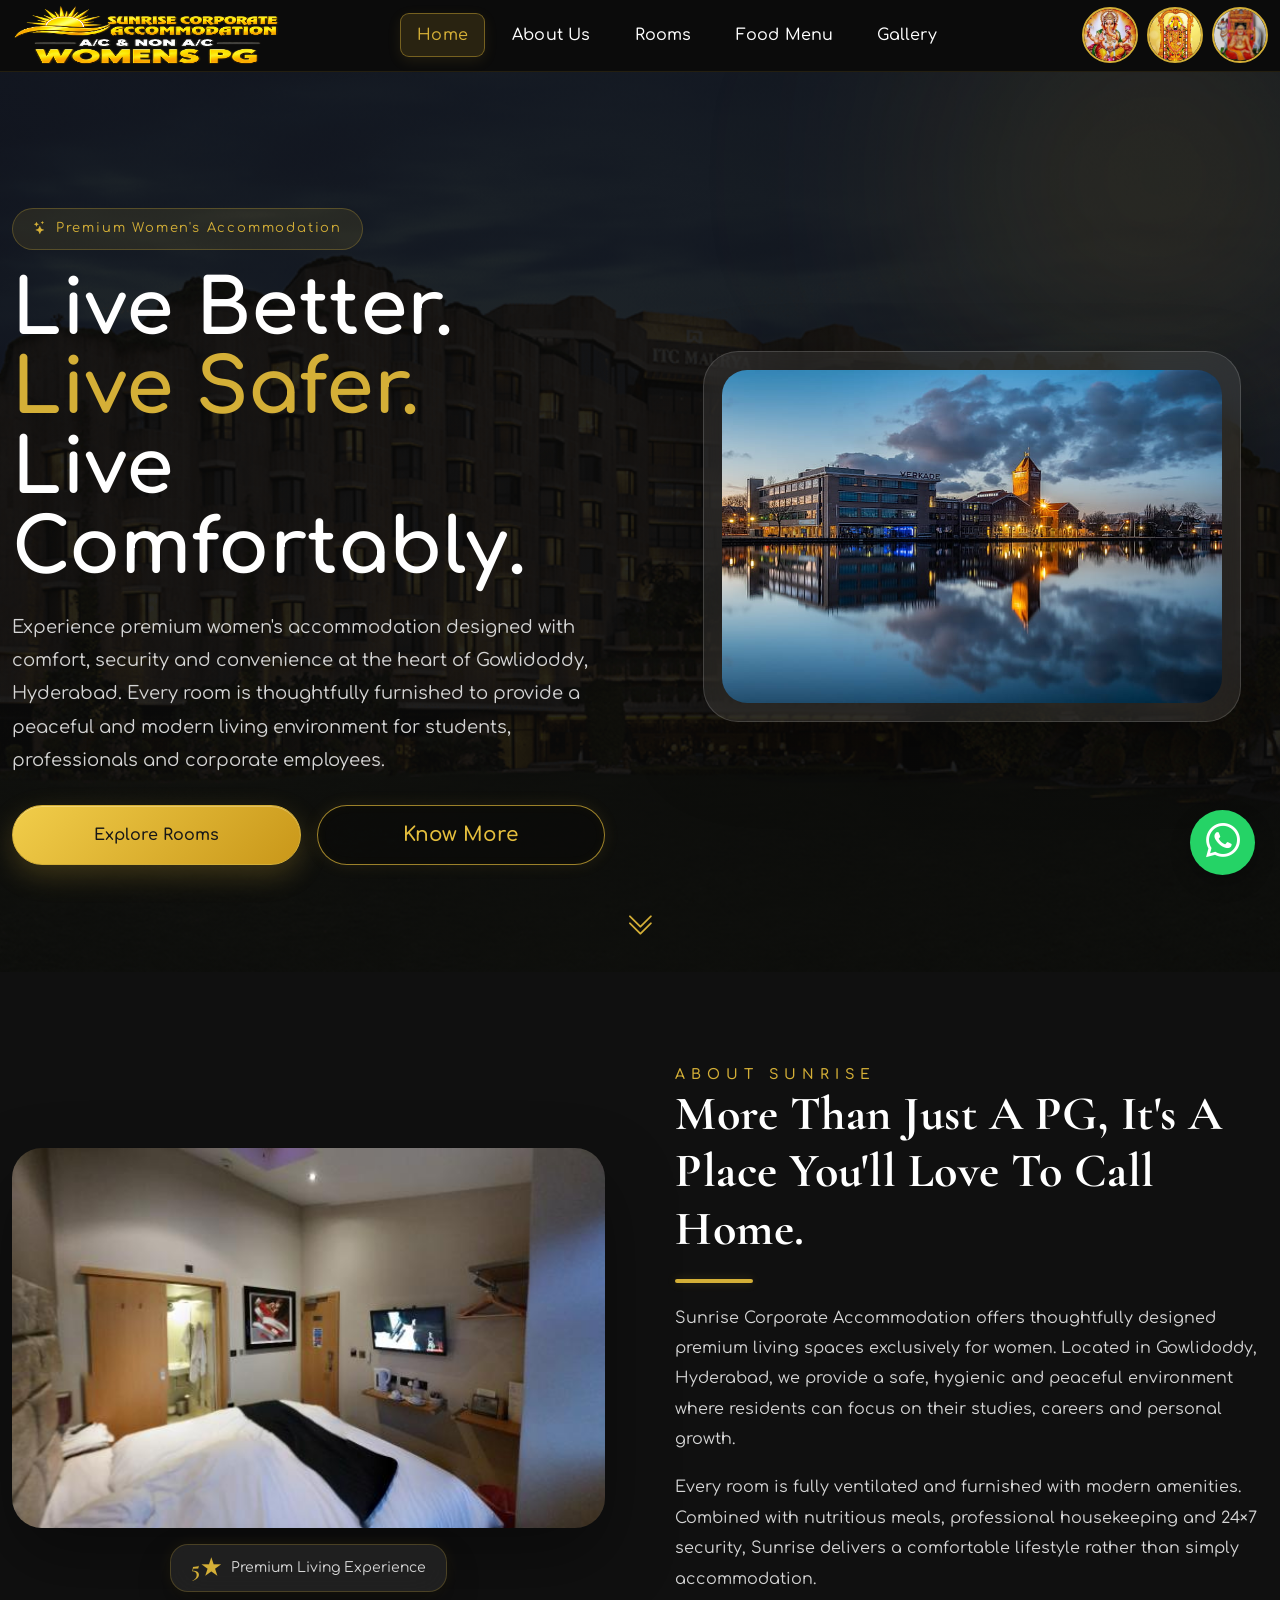
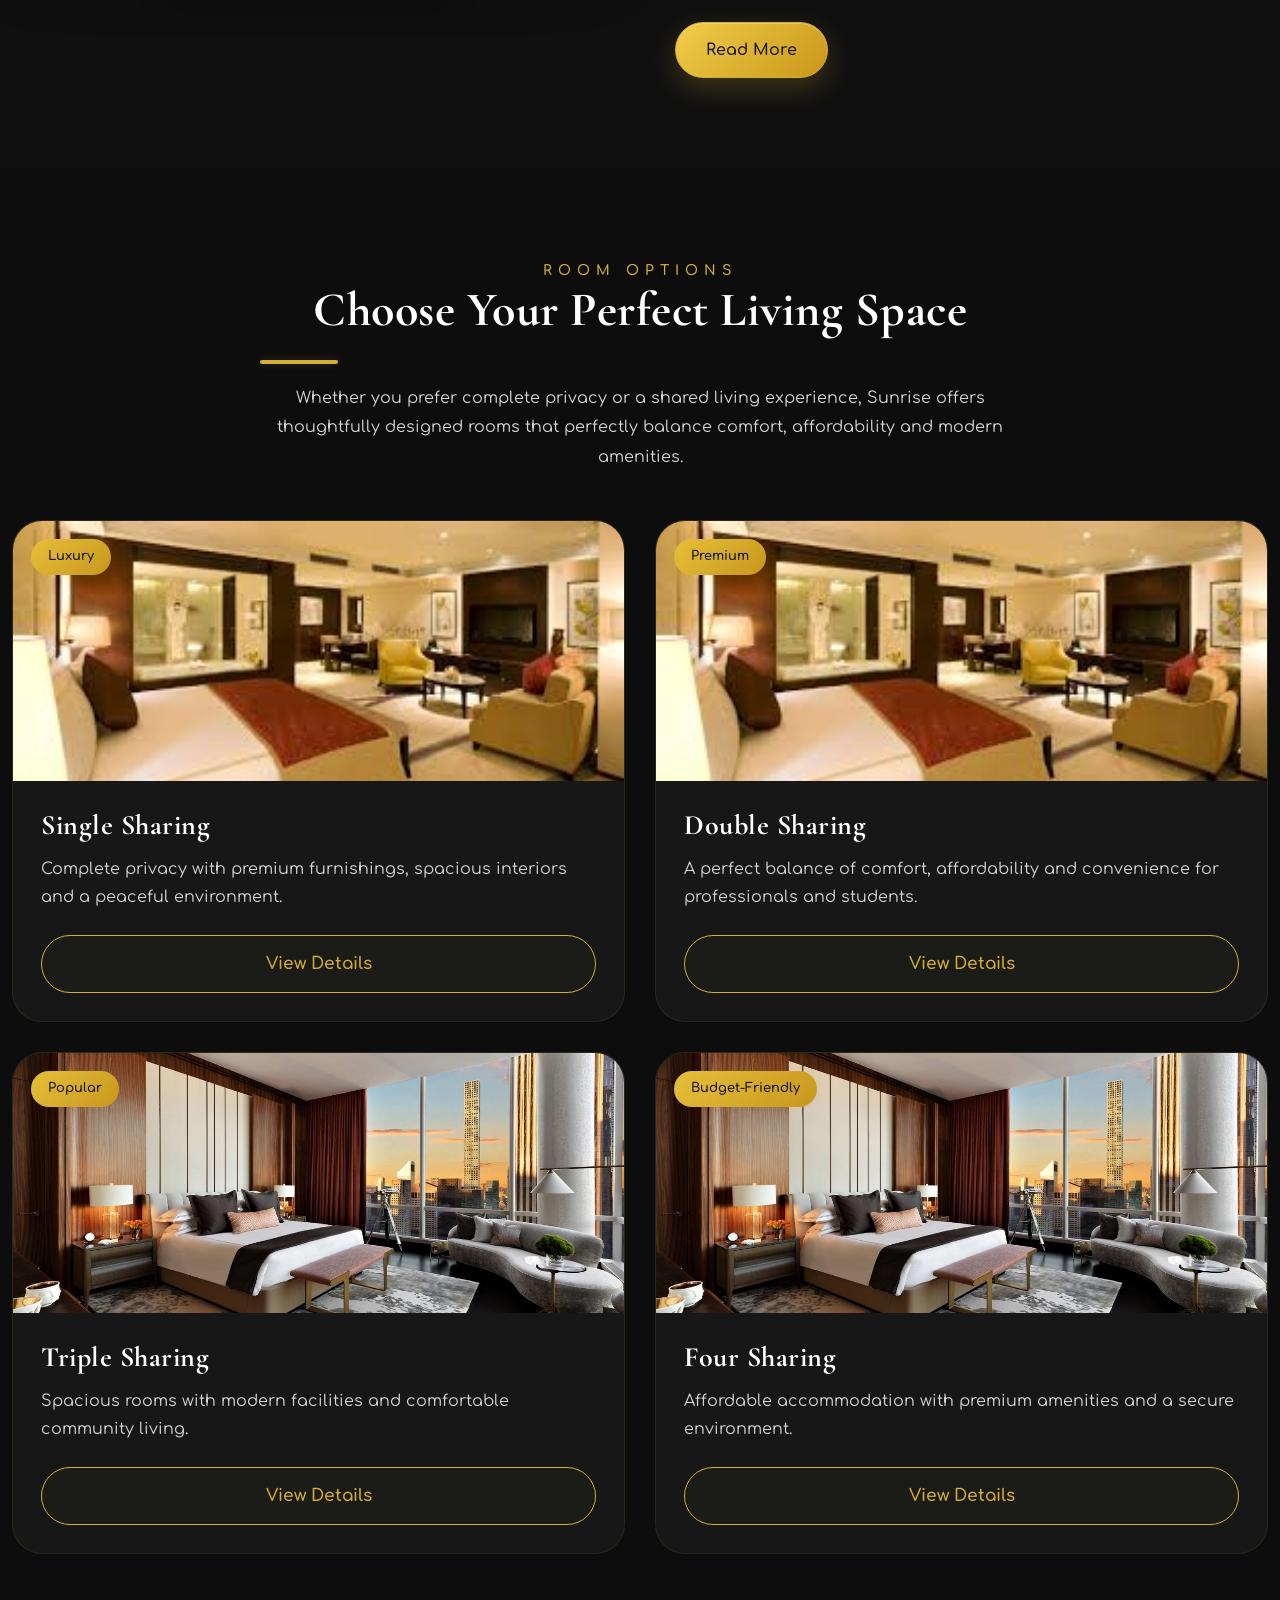
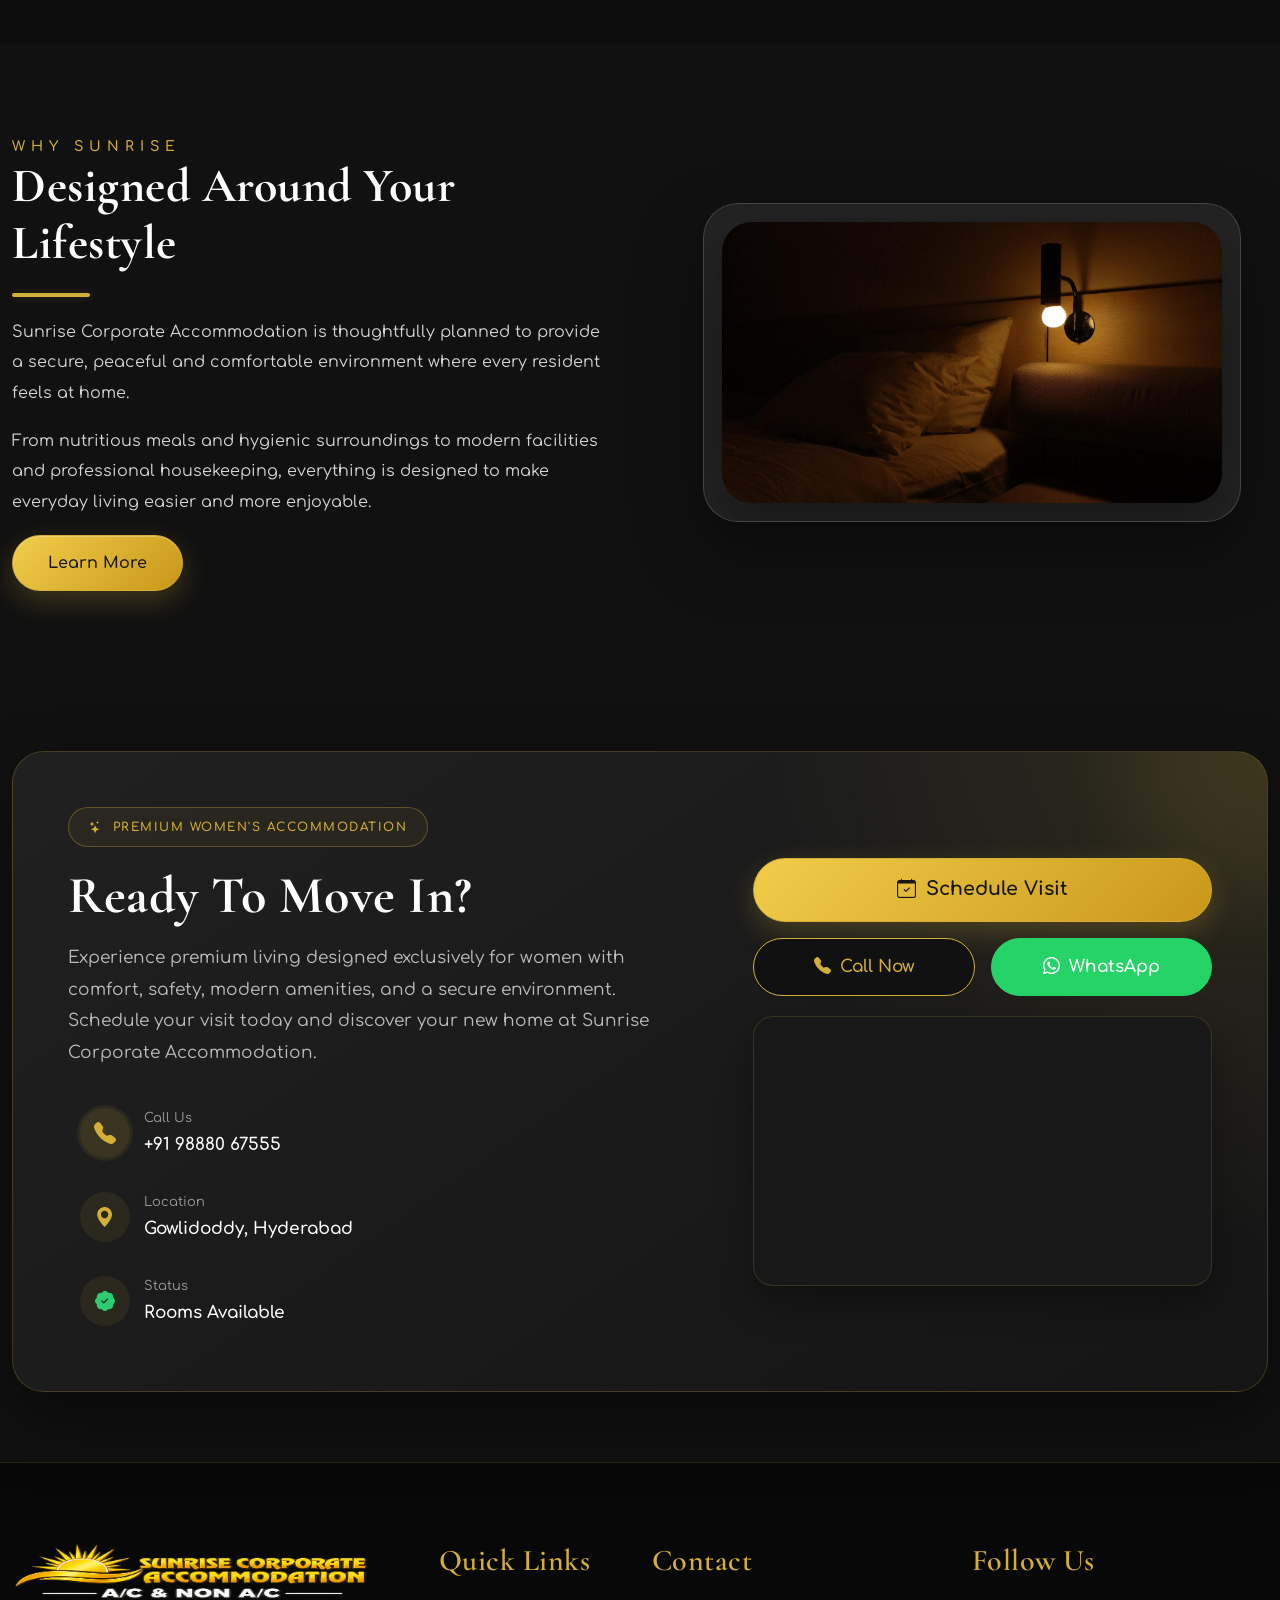
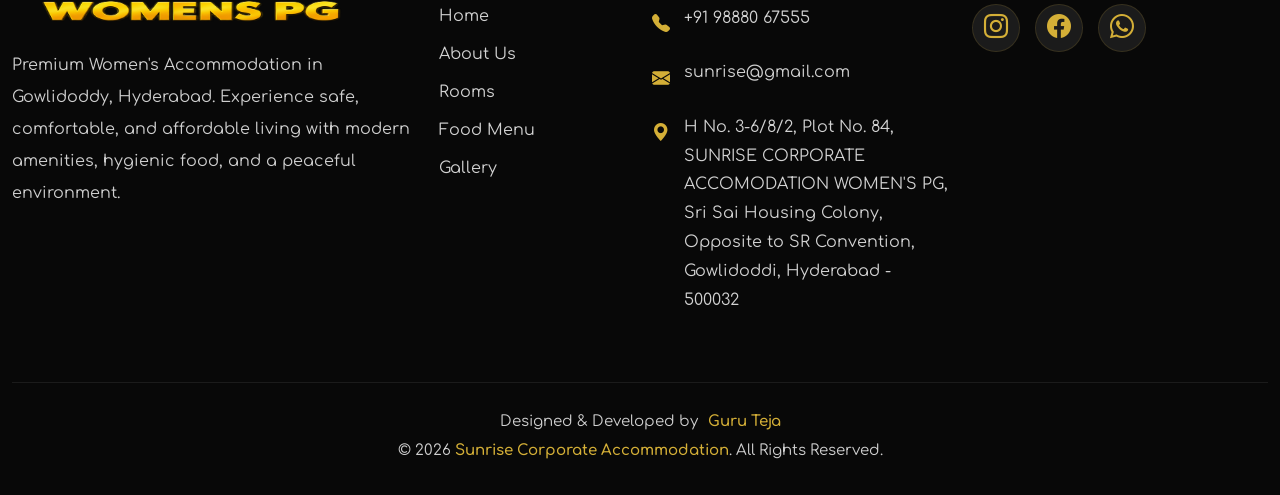
==== commit 1caf64cf: "Update index.html" ====
--- a/index.html
+++ b/index.html
@@ -61,53 +61,60 @@
 
     <div class="container">
 
+        <!-- MOBILE TOP GOD IMAGES -->
+        <div class="mobile-gods">
+
+            <img src="logo/ganesh.jpg" alt="God Image">
+
+            <img src="logo/venkateswara.jpg"
+                 alt="God Image"
+                 class="god-center">
+
+            <img src="logo/raghavendra.jpg" alt="God Image">
+
+        </div>
+
+
+        <!-- SUNRISE LOGO -->
         <a class="navbar-brand" href="index.html">
 
-            <img src="logo/sunrise.png" class="logo-img" alt="Sunrise">
+            <img src="logo/sunrise.png"
+                 class="logo-img"
+                 alt="Sunrise">
 
         </a>
 
-        <button class="navbar-toggler"
-                type="button"
-                data-bs-toggle="collapse"
-                data-bs-target="#navbarSupportedContent"
-                aria-controls="navbarSupportedContent"
-                aria-expanded="false"
-                aria-label="Toggle navigation"
-                title="Toggle navigation">
-
-            <span class="navbar-toggler-icon"></span>
-
-        </button>
-
-        <div class="collapse navbar-collapse"
+
+        <!-- NAVIGATION -->
+        <div class="collapse navbar-collapse show"
              id="navbarSupportedContent">
 
             <ul class="navbar-nav mx-auto">
 
                 <li class="nav-item">
-                    <a class="nav-link active" href="index.html">Home</a>
+                    <a class="nav-link active"
+                       href="index.html">Home</a>
                 </li>
 
                 <li class="nav-item">
-                    <a class="nav-link" href="about.html">About Us</a>
+                    <a class="nav-link"
+                       href="about.html">About Us</a>
                 </li>
 
                 <li class="nav-item">
-                    <a class="nav-link" href="rooms.html">Rooms</a>
+                    <a class="nav-link"
+                       href="rooms.html">Rooms</a>
                 </li>
 
                 <li class="nav-item">
-                    <a class="nav-link" href="foodmenu.html">Food Menu</a>
+                    <a class="nav-link"
+                       href="foodmenu.html">Food Menu</a>
                 </li>
 
                 <li class="nav-item">
-                    <a class="nav-link" href="gallery.html">Gallery</a>
+                    <a class="nav-link"
+                       href="gallery.html">Gallery</a>
                 </li>
-
-                <!-- <li class="nav-item">
-                    <a class="nav-link" href="#">FAQs</a>
-                </li> -->
 
             </ul>
 
@@ -343,7 +350,7 @@
 
                 <div class="sharing-image">
 
-                    <img src="img/images (1).jpeg"
+                    <img src="img/images.jpeg"
                          alt="Single Sharing">
 
                     <span class="room-tag">
@@ -588,140 +595,140 @@
 
         <div class="booking-card">
 
+            <!-- LEFT CONTENT -->
             <div class="booking-left">
 
                 <span class="booking-badge">
-
                     <i class="bi bi-stars"></i>
-
                     PREMIUM WOMEN'S ACCOMMODATION
-
                 </span>
 
                 <h2>
-
                     Ready To Move In?
-
                 </h2>
 
                 <p>
-
                     Experience premium living designed exclusively for women with
                     comfort, safety, modern amenities, and a secure environment.
                     Schedule your visit today and discover your new home at
                     Sunrise Corporate Accommodation.
-
                 </p>
 
                 <div class="booking-info">
 
+                    <!-- CALL US -->
                     <div class="info-item">
 
+                        <a
+                            href="tel:+919888067555"
+                            class="call-icon-link"
+                            aria-label="Call us"
+                        >
+                            <i class="bi bi-telephone-fill"></i>
+                        </a>
+
+                        <div>
+                            <span>Call Us</span>
+
+                            <a
+                                href="tel:+919888067555"
+                                class="call-number-link"
+                            >
+                                +91 98880 67555
+                            </a>
+                        </div>
+
+                    </div>
+
+                    <!-- LOCATION -->
+                    <div class="info-item">
+
+                        <i class="bi bi-geo-alt-fill"></i>
+
+                        <div>
+                            <span>Location</span>
+
+                            <strong>
+                                Gowlidoddy, Hyderabad
+                            </strong>
+                        </div>
+
+                    </div>
+
+                    <!-- STATUS -->
+                    <div class="info-item">
+
+                        <i class="bi bi-patch-check-fill status-icon"></i>
+
+                        <div>
+                            <span>Status</span>
+
+                            <strong>
+                                Rooms Available
+                            </strong>
+                        </div>
+
+                    </div>
+
+                </div>
+
+            </div>
+
+
+            <!-- RIGHT CONTENT -->
+            <div class="booking-buttons">
+
+                <!-- SCHEDULE VISIT -->
+                <a
+                    href="#contact"
+                    class="btn-schedule"
+                >
+                    <i class="bi bi-calendar-check"></i>
+                    Schedule Visit
+                </a>
+
+
+                <!-- CALL + WHATSAPP -->
+                <div class="secondary-buttons">
+
+                    <a
+                        href="tel:+919888067555"
+                        class="booking-btn-call"
+                        aria-label="Call us"
+                    >
                         <i class="bi bi-telephone-fill"></i>
-
-                        <div>
-
-                            <span>Call Us</span>
-
-                            <strong>+91 XXXXX XXXXX</strong>
-
-                        </div>
-
-                    </div>
-
-                    <div class="info-item">
-
-                        <i class="bi bi-geo-alt-fill"></i>
-
-                        <div>
-
-                            <span>Location</span>
-
-                            <strong>Gowlidoddy, Hyderabad</strong>
-
-                        </div>
-
-                    </div>
-
-                    <div class="info-item">
-
-                        <i class="bi bi-patch-check-fill status-icon"></i>
-
-                        <div>
-
-                            <span>Status</span>
-
-                            <strong>Rooms Available</strong>
-
-                        </div>
-
-                    </div>
-
-                </div>
-
-            </div>
-
-
-
-                <div class="booking-buttons">
-
-                    <a href="#contact"
-
-                        class="btn-schedule">
-
-                        <i class="bi bi-calendar-check"></i>
-
-                        Schedule Visit
-
+                        Call Now
                     </a>
 
-                    <div class="secondary-buttons">
-
-                        <a href="tel:+918099479999"
-
-                            class="booking-btn-call"
-
-                            aria-label="Call us">
-
-                            <i class="bi bi-telephone-fill"></i>
-
-                            Call Now
-
-                        </a>
-
-                        <a href="https://wa.me/918099479999"
-
-                            class="btn-whatsapp"
-
-                            target="_blank"
-
-                            rel="noopener noreferrer"
-
-                            aria-label="Contact us on WhatsApp">
-
-                            <i class="bi bi-whatsapp"></i>
-
-                            WhatsApp
-
-                        </a>
-                        
-                    </div>
-
-                    <div class="booking-map">
-
-                        <iframe
-
-                            src="https://www.google.com/maps?q=Gowlidoddy,+Hyderabad&output=embed"
-
-                            loading="lazy"
-
-                            allowfullscreen>
-
-                        </iframe>
-
-                    </div>
-
-                </div>
+
+                    <a
+                        href="https://wa.me/9888067555"
+                        class="btn-whatsapp"
+                        target="_blank"
+                        rel="noopener noreferrer"
+                        aria-label="Contact us on WhatsApp"
+                    >
+                        <i class="bi bi-whatsapp"></i>
+                        WhatsApp
+                    </a>
+
+                </div>
+
+
+                <!-- MAP -->
+                <div class="booking-map">
+
+                    <iframe
+                        src="https://www.google.com/maps?q=Gowlidoddy,+Hyderabad&output=embed"
+                        loading="lazy"
+                        allowfullscreen
+                        title="Sunrise Corporate Accommodation Location"
+                    >
+                    </iframe>
+
+                </div>
+
+            </div>
 
         </div>
 
@@ -805,7 +812,7 @@
 
                     <li>
                         <i class="bi bi-telephone-fill"></i>
-                        <span>+91 XXXXX XXXXX</span>
+                        <span>+91 98880 67555</span>
                     </li>
 
                     <li>
@@ -841,7 +848,7 @@
                         <i class="bi bi-facebook fs-4"></i>
                     </a>
 
-                    <a href="https://wa.me/918099479999"
+                    <a href="https://wa.me/9888067555"
                         class="btn btn-success"
                         target="_blank"
                         rel="noopener noreferrer"
@@ -892,7 +899,7 @@
 <script src="js/app.js"></script>
 
     <!-- Floating WhatsApp Button -->
-    <a href="https://wa.me/918099479999"
+    <a href="https://wa.me/9888067555"
         class="whatsapp-float"
         target="_blank"
         rel="noopener noreferrer"
--- a/css/style.css
+++ b/css/style.css
@@ -571,692 +571,935 @@
 
 }
 
+
+
 /*=========================================================
                     PREMIUM NAVBAR
 =========================================================*/
 
 .navbar{
-
-    background:rgba(12,12,12,.90);
-
-    -webkit-backdrop-filter:blur(18px);
-
-    backdrop-filter:blur(18px);
-
-    padding:4px 0;
-
-    transition:all .35s ease;
-
-    z-index:1050;
-
-    border-bottom:1px solid rgba(212,175,55,.12);
-
-}
-
-.navbar{
-
-    min-height:75px;
-
-}
+    background: rgba(12,12,12,.90);
+    -webkit-backdrop-filter: blur(18px);
+    backdrop-filter: blur(18px);
+
+    /* Reduced navbar height */
+    padding: 5px 0;
+
+    transition: all .35s ease;
+    z-index: 1050;
+
+    border-bottom: 1px solid rgba(212,175,55,.12);
+
+    /* Important: don't force unnecessary height */
+    min-height: 0;
+}
+
+
+/* Scrolled Navbar */
 
 .navbar.scrolled{
-
-    background:#0d0d0d;
-
-    padding:2px 0;
-
-    box-shadow:0 10px 30px rgba(0,0,0,.45);
-
-}
+    background: #0d0d0d;
+    padding: 3px 0;
+
+    box-shadow: 0 10px 30px rgba(0,0,0,.45);
+}
+
+
+/*=========================================================
+                    NAVBAR CONTAINER
+=========================================================*/
 
 .navbar .container{
-
     display:flex;
-
     align-items:center;
-
-}
-
-/*=========================================================
-                    LOGO
+    width:100%;
+}
+
+
+/*=========================================================
+                    SUNRISE LOGO
 =========================================================*/
 
 .navbar-brand{
-
+    display: flex;
+    align-items: center;
+    justify-content: flex-start;
+
+    padding: 0;
+    margin: 0;
+
+    line-height: 0;
+    flex-shrink: 0;
+}
+
+
+/*=========================================================
+                    LOGO IMAGE
+=========================================================*/
+
+.navbar-brand img,
+.navbar-brand .logo-img{
+    display: block;
+
+    width: 100%;
+    height: auto;
+
+    object-fit: contain;
+
+    filter: brightness(1.05) contrast(1.05);
+
+    transition: transform .35s ease;
+}
+
+
+.navbar-brand:hover img,
+.navbar-brand:hover .logo-img{
+    transform: scale(1.02);
+}
+
+
+/*=========================================================
+                    LARGE DESKTOP
+=========================================================*/
+
+@media (min-width: 1400px){
+
+    .navbar-brand{
+        width: 530px;
+    }
+
+}
+
+
+/*=========================================================
+                    DESKTOP / LAPTOP
+=========================================================*/
+
+@media (min-width: 992px) and (max-width: 1399px){
+
+    .navbar-brand{
+        width: clamp(240px, 20vw, 320px);
+    }
+
+}
+
+
+/*=========================================================
+                    TABLET
+=========================================================*/
+
+@media (min-width: 577px) and (max-width: 991px){
+
+    .navbar-brand{
+        width: 260px;
+    }
+
+}
+
+
+/*=========================================================
+                    MOBILE
+=========================================================*/
+
+@media (max-width: 576px){
+
+    .navbar > .container{
+        width: 100%;
+        max-width: 100%;
+
+        padding-left: 8px;
+        padding-right: 8px;
+    }
+
+
+    .navbar-brand{
+        order: 2;
+
+        width: 100%;
+        max-width: 100%;
+
+        flex-basis: 100%;
+
+        display: flex;
+        align-items: center;
+        justify-content: center;
+
+        padding: 0;
+        margin: 0;
+    }
+
+
+    .navbar-brand img,
+    .navbar-brand .logo-img{
+        width: 100%;
+
+        max-width: calc(100vw - 16px);
+
+        height: auto;
+
+        object-fit: contain;
+    }
+
+}
+
+
+/*=========================================================
+                    SMALL MOBILE
+=========================================================*/
+
+@media (max-width: 400px){
+
+    .navbar > .container{
+        padding-left: 5px;
+        padding-right: 5px;
+    }
+
+
+    .navbar-brand img,
+    .navbar-brand .logo-img{
+        width: 100%;
+        max-width: calc(100vw - 10px);
+    }
+
+}
+
+
+/*=========================================================
+                    NAVIGATION
+=========================================================*/
+
+.navbar-collapse{
+    display:flex !important;
+
+    flex-grow:1;
+
+    justify-content:center;
+
+    margin:0 !important;
+}
+
+
+.navbar-nav{
     display:flex;
 
     align-items:center;
 
+    gap:10px;
+
+    margin:0 !important;
+
     padding:0;
-
-}
-
-.navbar-brand img{
-
-    width:320px;
-
-    height:auto;
+}
+
+
+/*=========================================================
+                    NAV LINKS
+=========================================================*/
+
+.nav-link{
+    position:relative;
+
+    color:#ffffff !important;
+
+    font-size:16px;
+    font-weight:500;
+
+    letter-spacing:.2px;
+
+    padding:9px 16px !important;
+
+    border-radius:9px;
+
+    border:1px solid transparent;
+
+    background:transparent;
+
+    transition:
+        background .3s ease,
+        color .3s ease,
+        border-color .3s ease,
+        box-shadow .3s ease;
+}
+
+
+.nav-link:hover{
+    color:var(--primary) !important;
+
+    background:rgba(212,175,55,.08);
+
+    border-color:rgba(212,175,55,.20);
+}
+
+
+/* Active Link */
+
+.navbar .navbar-nav .nav-link.active{
+    color:var(--primary) !important;
+
+    background:rgba(212,175,55,.15) !important;
+
+    border:1px solid rgba(212,175,55,.45) !important;
+
+    border-radius:9px !important;
+
+    box-shadow:0 4px 14px rgba(212,175,55,.10) !important;
+}
+
+
+/*=========================================================
+                    GOD IMAGES
+=========================================================*/
+
+.mobile-gods{
+    display:flex;
+
+    align-items:center;
+
+    justify-content:flex-end;
+
+    gap:9px;
+
+    margin-left:20px;
+
+    flex-shrink:0;
+}
+
+
+.mobile-gods img{
+    width:56px;
+    height:56px;
+
+    border-radius:50%;
+
+    object-fit:cover;
+    object-position:center;
+
+    border:2px solid var(--primary);
 
     display:block;
 
-    transition:all .35s ease;
-
-    filter:brightness(1.05) contrast(1.05);
-
-}
-
-.navbar-brand:hover img{
-
-    transform:scale(1.03);
-
-}
-
-/*=========================================================
-                    NAV LINKS
-=========================================================*/
-
-.navbar-nav{
-
-    align-items:center;
-
-    gap:12px;
-
-}
-
-.nav-link{
-
-    position:relative;
-
-    color:#ffffff !important;
-
-    font-size:16px;
-
-    font-weight:500;
-
-    letter-spacing:.3px;
-
-    padding:8px 16px !important;
-
-    transition:all .3s ease;
-
-}
-
-.nav-link:hover{
-
-    color:var(--primary) !important;
-
-}
-
-.nav-link.active{
-
-    color:var(--primary) !important;
-
-}
-
-/* Underline Animation (Changed from ::after to ::before) */
-
-.nav-link::before{
-
-    content:"";
-
-    position:absolute;
-
-    left:50%;
-
-    bottom:2px;
-
-    width:0;
-
-    height:2px;
-
-    background:var(--primary);
-
-    transform:translateX(-50%);
-
-    transition:width .35s ease;
-
-}
-
-.nav-link:hover::before,
-
-.nav-link.active::before{
-
-    width:70%;
-
-}
-
-/*=========================================================
-                    DROPDOWN
-=========================================================*/
-
-/* Keep the text and arrow on the same line */
-.navbar .dropdown-toggle{
-
-    display:flex;
-
-    align-items:center;
-
-    justify-content:center;
-
-    gap:8px;
-
-}
-
-/* Custom Arrow */
-.navbar .dropdown-toggle::after{
-
-    margin-left:8px;
-
-    vertical-align:.15em;
-
-    border-top:.35em solid var(--primary);
-
-    border-right:.35em solid transparent;
-
-    border-left:.35em solid transparent;
-
-    border-bottom:0;
-
-    transition: transform .3s ease;
-
-}
-
-/* Rotate arrow when dropdown is open */
-.navbar .dropdown-toggle[aria-expanded="true"]::after{
-
-    transform: rotate(180deg);
-
-}
-
-/* Dropdown Menu */
-.dropdown-menu{
-
-    background:#181818;
-
-    border:1px solid rgba(212,175,55,.15);
-
-    border-radius:16px;
-
-    overflow:hidden;
-
-    padding:10px 0;
-
-    box-shadow:0 15px 35px rgba(0,0,0,.35);
-
-}
-
-/* Dropdown Items */
-.dropdown-item{
-
-    color:#ffffff;
-
-    padding:12px 20px;
-
-    transition:.3s;
-
-}
-
-.dropdown-item:hover{
-
-    background:rgba(212,175,55,.10);
-
-    color:var(--primary);
-
-    padding-left:28px;
-
-}
-
-/*=========================================================
-                    NAV BUTTON
-=========================================================*/
-
-.nav-book-btn{
-
-    background:var(--primary);
-
-    color:#111;
-
-    padding:12px 28px;
-
-    border-radius:50px;
-
-    font-weight:600;
-
-    text-decoration:none;
-
-    transition:all .35s ease;
-
-}
-
-.nav-book-btn:hover{
-
-    background:#e5bf50;
-
-    color:#111;
-
-    transform:translateY(-4px);
-
-    box-shadow:0 12px 25px rgba(212,175,55,.35);
-
-}
-
-/*=========================================================
-                    MOBILE NAVBAR
+    cursor:pointer;
+
+    transition:
+        transform .3s ease,
+        border-color .3s ease,
+        box-shadow .3s ease;
+}
+
+
+.mobile-gods img:hover{
+    transform:scale(1.06);
+
+    border-color:#ffffff;
+
+    box-shadow:0 0 18px rgba(212,175,55,.40);
+}
+
+
+/*=========================================================
+                    DESKTOP / LAPTOP
+=========================================================*/
+
+@media(min-width:992px){
+
+    .navbar .container{
+        flex-wrap:nowrap;
+    }
+
+
+    /* Logo on left */
+
+    .navbar-brand{
+        order:1;
+
+        width:280px;
+
+        max-width:280px;
+    }
+
+
+    .navbar-brand img,
+    .navbar-brand .logo-img{
+        width:270px;
+
+        max-width:270px;
+    }
+
+
+    /* Navigation in center */
+
+    .navbar-collapse{
+        order:2;
+    }
+
+
+    /* Three god images on right */
+
+    .mobile-gods{
+        order:3;
+
+        margin-left:20px;
+
+        gap:9px;
+    }
+
+}
+
+
+/*=========================================================
+                    TABLET
+                    577px - 991px
+=========================================================*/
+
+@media(min-width:577px) and (max-width:991px){
+
+    .navbar{
+        padding:8px 0;
+    }
+
+
+    .navbar .container{
+        flex-wrap:wrap;
+
+        justify-content:space-between;
+    }
+
+
+    /* Logo */
+
+    .navbar-brand{
+        order:1;
+
+        width:210px;
+    }
+
+
+    .navbar-brand img,
+    .navbar-brand .logo-img{
+        width:205px;
+    }
+
+
+    /* God images */
+
+    .mobile-gods{
+        order:2;
+
+        margin-left:auto;
+
+        gap:7px;
+    }
+
+
+    .mobile-gods img{
+        width:44px;
+        height:44px;
+    }
+
+
+    /* Navigation */
+
+    .navbar-collapse{
+        order:3;
+
+        flex-basis:100%;
+
+        width:100%;
+
+        margin-top:6px !important;
+
+        display:block !important;
+    }
+
+
+    .navbar-nav{
+        width:100%;
+
+        display:flex;
+
+        flex-direction:row;
+
+        justify-content:space-between;
+
+        align-items:center;
+
+        gap:0;
+
+        margin:0 !important;
+    }
+
+
+    .navbar-nav .nav-item{
+        flex:1;
+
+        text-align:center;
+    }
+
+
+    .navbar-nav .nav-link{
+        display:inline-block;
+
+        padding:8px 4px !important;
+
+        font-size:14px;
+    }
+
+}
+
+
+/*=========================================================
+                    MOBILE
+                    401px - 576px
+=========================================================*/
+
+@media(max-width:576px){
+
+    .navbar{
+        padding:5px 0 7px;
+
+        min-height:auto;
+    }
+
+
+    .navbar .container{
+        display:flex;
+
+        flex-wrap:wrap;
+
+        align-items:center;
+
+        justify-content:center;
+
+        padding-left:12px;
+        padding-right:12px;
+    }
+
+
+    /*=====================================================
+                        ROW 1
+                    GOD IMAGES
+    =====================================================*/
+
+    .mobile-gods{
+        order:1;
+
+        width:100%;
+
+        display:flex;
+
+        align-items:center;
+
+        justify-content:space-between;
+
+        margin:0;
+
+        padding:0;
+
+        line-height:0;
+    }
+
+
+    .mobile-gods img{
+        width:38px;
+        height:38px;
+
+        margin:0;
+
+        border-width:1.5px;
+    }
+
+
+    /* Center image slightly larger */
+
+    .mobile-gods .god-center{
+        width:44px;
+        height:44px;
+    }
+
+
+    /*=====================================================
+                        ROW 2
+                    SUNRISE LOGO
+    =====================================================*/
+
+    .navbar-brand{
+        order:2;
+
+        flex:0 0 100%;
+
+        width:100%;
+
+        display:flex;
+
+        align-items:center;
+
+        justify-content:center;
+
+        margin:2px 0 0;
+
+        padding:0;
+    }
+
+
+    .navbar-brand img,
+    .navbar-brand .logo-img{
+        width:78vw;
+
+        max-width:300px;
+
+        height:auto;
+    }
+
+
+    /*=====================================================
+                        ROW 3
+                    NAVIGATION
+    =====================================================*/
+
+    .navbar-collapse{
+        order:3;
+
+        flex-basis:100%;
+
+        width:100%;
+
+        display:block !important;
+
+        margin:4px 0 0 !important;
+
+        padding:0;
+    }
+
+
+    .navbar-nav{
+        display:grid !important;
+
+        grid-template-columns:
+            .85fr
+            1.1fr
+            .8fr
+            1.2fr
+            .85fr;
+
+        width:100%;
+
+        align-items:center;
+
+        gap:0;
+
+        margin:0 !important;
+
+        padding:0;
+    }
+
+
+    .navbar-nav .nav-item{
+        width:100%;
+
+        text-align:center;
+
+        min-width:0;
+    }
+
+
+    .navbar-nav .nav-link{
+        display:block;
+
+        width:100%;
+
+        padding:7px 1px !important;
+
+        font-size:11px;
+
+        line-height:1.2;
+
+        letter-spacing:0;
+
+        white-space:nowrap;
+
+        border-radius:7px;
+    }
+
+
+    /* Smaller active box */
+
+    .navbar .navbar-nav .nav-link.active{
+        border-radius:7px !important;
+
+        box-shadow:0 3px 10px rgba(212,175,55,.10) !important;
+    }
+
+}
+
+
+/*=========================================================
+                    SMALL MOBILE
+                    400px AND BELOW
+=========================================================*/
+
+@media(max-width:400px){
+
+    .navbar{
+        padding:4px 0 6px;
+    }
+
+
+    .navbar .container{
+        padding-left:10px;
+        padding-right:10px;
+    }
+
+
+    /* God images */
+
+    .mobile-gods img{
+        width:34px;
+        height:34px;
+    }
+
+
+    .mobile-gods .god-center{
+        width:40px;
+        height:40px;
+    }
+
+
+    /* Logo */
+
+    .navbar-brand{
+        margin-top:1px;
+    }
+
+
+    .navbar-brand img,
+    .navbar-brand .logo-img{
+        width:80vw;
+
+        max-width:270px;
+    }
+
+
+    /* Navigation */
+
+    .navbar-collapse{
+        margin-top:3px !important;
+    }
+
+
+    .navbar-nav .nav-link{
+        font-size:10px;
+
+        padding:6px 0 !important;
+
+        border-radius:6px;
+    }
+
+
+    .navbar .navbar-nav .nav-link.active{
+        border-radius:6px !important;
+    }
+
+}
+
+
+/*=========================================================
+                    VERY SMALL MOBILE
+                    360px AND BELOW
+=========================================================*/
+
+@media(max-width:360px){
+
+    .navbar .container{
+        padding-left:8px;
+        padding-right:8px;
+    }
+
+
+    .mobile-gods img{
+        width:32px;
+        height:32px;
+    }
+
+
+    .mobile-gods .god-center{
+        width:37px;
+        height:37px;
+    }
+
+
+    .navbar-brand img,
+    .navbar-brand .logo-img{
+        width:82vw;
+
+        max-width:245px;
+    }
+
+
+    .navbar-nav .nav-link{
+        font-size:9px;
+
+        padding:6px 0 !important;
+    }
+
+}
+
+
+/*=========================================================
+                    HIDE BOOTSTRAP TOGGLER
 =========================================================*/
 
 .navbar-toggler{
-
-    border:none;
-
-    box-shadow:none !important;
-
-}
-
-.navbar-toggler:focus{
-
-    box-shadow:none;
-
-}
-
-.navbar-toggler i{
-
-    color:var(--primary);
-
-    font-size:28px;
-
-}
-
-@media(max-width:991px){
-
-    .navbar{
-
-        padding:15px 0;
-
-    }
-
-    .navbar-brand img{
-
-        width:250px;
-
-        height:auto;
-
-        display:block;
-
-        transition:.35s;
-
-    }
-
-    .navbar-collapse{
-
-        background:#111;
-
-        margin-top:15px;
-
-        padding:18px;
-
-        border-radius:16px;
-
-        border:1px solid rgba(212,175,55,.10);
-
-    }
-
-    .navbar-nav{
-
-        gap:5px;
-
-    }
-
-    .navbar-nav .nav-link{
-
-        padding:12px;
-
-    }
-
-}
-
-@media(max-width:576px){
-
-    .navbar-brand img{
-
-        width:180px;
-
-    }
-
-}
-
-
-
-/*=========================================================
-                    COMMON IMAGE
-=========================================================*/
-
-.image-radius{
-
-    border-radius:25px;
-
-    overflow:hidden;
-
-}
-
-.image-radius img{
-
-    transition:.45s;
-
-}
-
-.image-radius:hover img{
-
-    transform:scale(1.06);
-
-}
-
-
-
-/*=========================================================
-                    COMMON GRID
-=========================================================*/
-
-.grid-gap{
-
-    row-gap:30px;
-
-}
-
-.section-center{
-
-    max-width:720px;
-
-    margin:auto;
-
-}
-
-
-
-/*=========================================================
-                    GOLD DIVIDER
-=========================================================*/
-
-.divider{
-
-    width:100px;
-
-    height:4px;
-
-    background:var(--primary);
-
-    margin:20px auto;
-
-    border-radius:50px;
-
-}
-
-
-
-/*=========================================================
-                    PREMIUM FOOTER
-=========================================================*/
-
-.premium-footer{
-
-    background:#080808;
-
-    padding:80px 0 30px;
-
-    border-top:1px solid rgba(212,175,55,.15);
-
-}
-
-.footer-logo{
-
-    width:390px;
-
-    max-width:100%;
-
-    margin-bottom:25px;
-
-}
-
-.footer-title{
-
-    color:var(--primary);
-
-    font-family:'Cormorant Garamond',serif;
-
-    font-size:30px;
-
-    font-weight:600;
-
-    margin-bottom:25px;
-
-}
-
-.footer-text{
-
-    color:#cfcfcf;
-
-    line-height:2;
-
-    font-size:16px;
-
-    margin-bottom:0;
-
-}
-
-.footer-links{
-
-    list-style:none;
-
-    padding:0;
-
-    margin:0;
-
-}
-
-.footer-links li{
-
-    margin-bottom:14px;
-
-}
-
-.footer-links a{
-
-    color:#d2d2d2;
-
-    text-decoration:none;
-
-    transition:all .35s ease;
-
-}
-
-.footer-links a:hover{
-
-    color:var(--primary);
-
-    padding-left:8px;
-
-}
-
-.footer-contact{
-
-    list-style:none;
-
-    padding:0;
-
-    margin:0;
-
-}
-
-.footer-contact li{
-
-    display:flex;
-
-    align-items:flex-start;
-
-    gap:12px;
-
-    color:#d2d2d2;
-
-    margin-bottom:18px;
-
-    line-height:1.8;
-
-}
-
-.footer-contact i{
-
-    color:var(--primary);
-
-    font-size:18px;
-
-    margin-top:4px;
-
-    min-width:20px;
-
-}
-
-.footer-social{
-
-    display:flex;
-
-    gap:15px;
-
-    margin-top:20px;
-
-}
-
-.footer-social a{
-
-    width:48px;
-
-    height:48px;
-
-    border-radius:50%;
-
-    display:flex;
-
-    align-items:center;
-
-    justify-content:center;
-
-    background:#1b1b1b;
-
-    border:1px solid rgba(212,175,55,.15);
-
-    color:var(--primary);
-
-    text-decoration:none;
-
-    transition:all .35s ease;
-
-}
-
-.footer-social a:hover{
-
-    background:var(--primary);
-
-    color:#111;
-
-    transform:translateY(-6px);
-
-    box-shadow:0 10px 25px rgba(212,175,55,.35);
-
-}
-
-.footer-bottom{
-
-    border-top:1px solid rgba(255,255,255,.08);
-
-    margin-top:50px;
-
-    padding-top:25px;
-
-    text-align:center;
-
-}
-
-.footer-bottom p{
-
-    color:#cfcfcf;
-
-    margin:0;
-
-    font-size:15px;
-
-}
-
-.footer-bottom span{
-
-    color:var(--primary);
-
-    font-weight:600;
-
-}
-
-/*=========================================
-            DEVELOPER CREDIT
-=========================================*/
-
-.developer-credit{
-
-    margin-top:12px;
-
-    font-size:15px;
-
-    color:#bdbdbd;
-
-}
-
-.developer-link{
-
-    color:var(--primary) !important;
-
-    text-decoration:none;
-
-    font-weight:600;
-
-    margin-left:6px;
-
-    transition:all .3s ease;
-
-}
-
-.developer-link:link,
-.developer-link:visited{
-
-    color:var(--primary) !important;
-
-}
-
-.developer-link:hover{
-
-    color:#f4d35e !important;
-
-}
-
-.developer-link:active{
-
-    color:#FFD54F !important;
-
-}
-
-.developer-link i{
-
-    margin-right:6px;
-
-    color:inherit;
-
-    font-size:16px;
-
-}
-
-/* ==========================
-   Floating WhatsApp Button
-========================== */
-
-.whatsapp-float{
+    display:none !important;
+}
+
+/* =========================================================
+   PREMIUM FOOTER
+========================================================= */
+
+.premium-footer {
+    background: #080808;
+    padding: 80px 0 30px;
+    border-top: 1px solid rgba(212, 175, 55, 0.15);
+}
+
+/* Footer Logo */
+.footer-logo {
+    display: block;
+    width: min(100%, 360px);
+    max-width: 100%;
+    margin: 0 0 25px;
+}
+
+/* Footer Title */
+.footer-title {
+    color: var(--primary);
+    font-family: 'Cormorant Garamond', serif;
+    font-size: 30px;
+    font-weight: 600;
+    margin-bottom: 25px;
+}
+
+/* Footer Description */
+.footer-text {
+    color: #cfcfcf;
+    line-height: 2;
+    font-size: 16px;
+    margin: 0;
+}
+
+/* Footer Links & Contact */
+.footer-links,
+.footer-contact {
+    list-style: none;
+    padding: 0;
+    margin: 0;
+}
+
+/* Footer Links */
+.footer-links li {
+    margin-bottom: 14px;
+}
+
+.footer-links a {
+    color: #d2d2d2;
+    transition: all 0.35s ease;
+}
+
+.footer-links a:hover {
+    color: var(--primary);
+    padding-left: 8px;
+}
+
+/* Contact Information */
+.footer-contact li {
+    display: flex;
+    align-items: flex-start;
+    gap: 12px;
+    color: #d2d2d2;
+    margin-bottom: 18px;
+    line-height: 1.8;
+}
+
+.footer-contact i {
+    color: var(--primary);
+    font-size: 18px;
+    margin-top: 4px;
+    min-width: 20px;
+}
+
+/* Social Media */
+.footer-social {
+    display: flex;
+    gap: 15px;
+    margin-top: 20px;
+}
+
+.footer-social a {
+    width: 48px;
+    height: 48px;
+    border-radius: 50%;
+    display: flex;
+    align-items: center;
+    justify-content: center;
+    background: #1b1b1b;
+    border: 1px solid rgba(212, 175, 55, 0.15);
+    color: var(--primary);
+    transition: all 0.35s ease;
+}
+
+.footer-social a:hover {
+    background: var(--primary);
+    color: #111;
+    transform: translateY(-6px);
+    box-shadow: 0 10px 25px rgba(212, 175, 55, 0.35);
+}
+
+/* Footer Bottom */
+.footer-bottom {
+    border-top: 1px solid rgba(255, 255, 255, 0.08);
+    margin-top: 50px;
+    padding-top: 25px;
+    text-align: center;
+}
+
+.footer-bottom p {
+    color: #cfcfcf;
+    margin: 0;
+    font-size: 15px;
+}
+
+.footer-bottom span {
+    color: var(--primary);
+    font-weight: 600;
+}
+
+/* Developer Credit */
+.developer-credit {
+    margin-top: 12px;
+    font-size: 15px;
+    color: #bdbdbd;
+}
+
+.developer-link {
+    color: var(--primary) !important;
+    font-weight: 600;
+    margin-left: 6px;
+    transition: color 0.3s ease;
+}
+
+.developer-link:hover {
+    color: #f4d35e !important;
+}
+
+
+/* =========================================================
+   WHATSAPP FLOAT BUTTON
+========================================================= */
+
+.whatsapp-float {
     position: fixed;
+    right: 25px;
     bottom: 25px;
-    right: 25px;
     width: 65px;
     height: 65px;
     background: #25D366;
@@ -1267,123 +1510,268 @@
     justify-content: center;
     font-size: 34px;
     text-decoration: none;
-    box-shadow: 0 8px 20px rgba(0,0,0,.25);
+    box-shadow: 0 8px 20px rgba(0, 0, 0, 0.25);
     z-index: 9999;
-    transition: all .3s ease;
+    transition: all 0.3s ease;
     animation: whatsappPulse 2s infinite;
 }
 
-.whatsapp-float:hover{
+.whatsapp-float:hover {
     background: #20ba5a;
     color: #fff;
     transform: scale(1.1);
 }
 
-@keyframes whatsappPulse{
-    0%{
-        box-shadow: 0 0 0 0 rgba(37,211,102,.5);
-    }
-    70%{
-        box-shadow: 0 0 0 18px rgba(37,211,102,0);
-    }
-    100%{
-        box-shadow: 0 0 0 0 rgba(37,211,102,0);
-    }
-}
-
-@media (max-width:768px){
-    .whatsapp-float{
-        width:58px;
-        height:58px;
-        font-size:30px;
-        bottom:18px;
-        right:18px;
-    }
-}
-
-.whatsapp-float{
-
-    animation: whatsappPulse 2s infinite;
-
-}
-
-@keyframes whatsappPulse{
-
-0%{
-
-box-shadow:0 0 0 0 rgba(37,211,102,.5);
-
-}
-
-70%{
-
-box-shadow:0 0 0 18px rgba(37,211,102,0);
-
-}
-
-100%{
-
-box-shadow:0 0 0 0 rgba(37,211,102,0);
-
-}
-
-}
-
-/*=========================================================
-                    RESPONSIVE
-=========================================================*/
-
-@media(max-width:991px){
-
-    .premium-footer{
-
-        text-align:center;
-
-    }
-
-    .footer-logo{
-
-        margin:auto auto 25px;
-
-    }
-
-    .footer-contact li{
-
-        justify-content:center;
-
-    }
-
-    .footer-social{
-
-        justify-content:center;
-
-    }
-
-}
-
-@media(max-width:767px){
-
-    .premium-footer{
-
-        padding:60px 0 25px;
-
-    }
-
-    .footer-title{
-
-        margin-top:30px;
-
-        font-size:26px;
-
-    }
-
-    .footer-logo{
-
-        width:180px;
-
-    }
-
-}
+@keyframes whatsappPulse {
+    0% {
+        box-shadow: 0 0 0 0 rgba(37, 211, 102, 0.5);
+    }
+
+    70% {
+        box-shadow: 0 0 0 18px rgba(37, 211, 102, 0);
+    }
+
+    100% {
+        box-shadow: 0 0 0 0 rgba(37, 211, 102, 0);
+    }
+}
+
+
+/* =========================================================
+   TABLET RESPONSIVE
+========================================================= */
+
+@media (max-width: 991px) {
+
+    .premium-footer {
+        text-align: center;
+    }
+
+    .footer-logo {
+        margin: 0 auto 24px;
+    }
+
+    .footer-contact li {
+        justify-content: center;
+    }
+
+    .footer-social {
+        justify-content: center;
+    }
+}
+
+
+/* =========================================================
+   MOBILE RESPONSIVE
+========================================================= */
+
+@media (max-width: 767px) {
+
+    .premium-footer {
+        padding: 42px 0 24px;
+        overflow: hidden;
+    }
+
+    .premium-footer .container {
+        padding-left: 22px;
+        padding-right: 22px;
+    }
+
+    .premium-footer .row {
+        --bs-gutter-y: 0;
+    }
+
+    .premium-footer [class*="col-"] {
+        padding-top: 0;
+        padding-bottom: 0;
+    }
+
+    /* Mobile Footer Logo */
+    .footer-logo {
+        width: min(76vw, 250px);
+        margin: 0 auto 16px;
+    }
+
+    /* Mobile Description */
+    .footer-text {
+        max-width: 330px;
+        margin: 0 auto;
+        font-size: 13px;
+        line-height: 1.8;
+    }
+
+    /* Mobile Section Titles */
+    .footer-title {
+        font-size: 25px;
+        margin: 38px 0 18px;
+    }
+
+    /* Quick Links Grid */
+    .footer-links {
+        display: grid;
+        grid-template-columns: repeat(6, 1fr);
+        gap: 8px;
+        max-width: 330px;
+        margin: 0 auto;
+    }
+
+    .footer-links li {
+        margin: 0;
+    }
+
+    /* First row: 3 items */
+    .footer-links li:nth-child(1),
+    .footer-links li:nth-child(2),
+    .footer-links li:nth-child(3) {
+        grid-column: span 2;
+    }
+
+    /* Second row: 2 centered items */
+    .footer-links li:nth-child(4) {
+        grid-column: 2 / span 2;
+    }
+
+    .footer-links li:nth-child(5) {
+        grid-column: 4 / span 2;
+    }
+
+    .footer-links a {
+        display: block;
+        padding: 8px 4px;
+        border: 1px solid rgba(212, 175, 55, 0.10);
+        border-radius: 10px;
+        font-size: 12px;
+        text-align: center;
+    }
+
+    .footer-links a:hover {
+        padding-left: 6px;
+        background: rgba(212, 175, 55, 0.08);
+    }
+
+    /* Contact Details */
+    .footer-contact {
+        max-width: 340px;
+        margin: 0 auto;
+    }
+
+    .footer-contact li {
+        justify-content: flex-start;
+        gap: 10px;
+        margin-bottom: 15px;
+        text-align: left;
+        font-size: 12px;
+        line-height: 1.75;
+    }
+
+    .footer-contact i {
+        flex: 0 0 20px;
+        font-size: 16px;
+        margin-top: 3px;
+    }
+
+    /* Social Buttons */
+    .footer-social {
+        margin-top: 0;
+        gap: 12px;
+    }
+
+    .footer-social a {
+        width: 44px;
+        height: 44px;
+    }
+
+    .footer-social a:hover {
+        transform: translateY(-3px);
+    }
+
+    /* Footer Bottom */
+    .footer-bottom {
+        margin-top: 34px;
+        padding-top: 18px;
+    }
+
+    .footer-bottom p,
+    .developer-credit {
+        font-size: 11px;
+        line-height: 1.7;
+    }
+
+    /* Mobile WhatsApp Button */
+    .whatsapp-float {
+        width: 58px;
+        height: 58px;
+        font-size: 30px;
+        right: 18px;
+        bottom: 18px;
+    }
+}
+
+/*=========================================================
+                    COMMON IMAGE
+=========================================================*/
+
+.image-radius{
+
+    border-radius:25px;
+
+    overflow:hidden;
+
+}
+
+.image-radius img{
+
+    transition:.45s;
+
+}
+
+.image-radius:hover img{
+
+    transform:scale(1.06);
+
+}
+
+
+
+/*=========================================================
+                    COMMON GRID
+=========================================================*/
+
+.grid-gap{
+
+    row-gap:30px;
+
+}
+
+.section-center{
+
+    max-width:720px;
+
+    margin:auto;
+
+}
+
+
+
+/*=========================================================
+                    GOLD DIVIDER
+=========================================================*/
+
+.divider{
+
+    width:100px;
+
+    height:4px;
+
+    background:var(--primary);
+
+    margin:20px auto;
+
+    border-radius:50px;
+
+}
+
+
 
 
 
@@ -1436,26 +1824,6 @@
 
 
 /*=========================================================
-                MOBILE NAVBAR
-=========================================================*/
-
-.navbar-toggler{
-
-    border:none;
-
-    box-shadow:none !important;
-
-}
-
-.navbar-toggler-icon{
-
-    filter:invert(1);
-
-}
-
-
-
-/*=========================================================
                 RESPONSIVE
 =========================================================*/
 
@@ -1483,24 +1851,6 @@
 
 }
 
-.navbar-nav{
-
-margin-top:25px;
-
-text-align:center;
-
-gap:5px;
-
-}
-
-.nav-book-btn{
-
-margin-top:15px;
-
-display:inline-block;
-
-}
-
 }
 
 @media(max-width:768px){
@@ -1549,7 +1899,7 @@
 
 }
 
-@media(max-width:576px){
+/* @media(max-width:576px){
 
 .section-title{
 
@@ -1557,10 +1907,5 @@
 
 }
 
-.navbar-brand img{
-
-height:55px;
-
-}
-
-}+} */
+
--- a/css/index.css
+++ b/css/index.css
@@ -1,1822 +1,1326 @@
-/*==================================================
-                HERO
-==================================================*/
-
-.hero-section{
-
-min-height:100vh;
-
-display:flex;
-
-align-items:center;
-
-position:relative;
-
-overflow:hidden;
-
-background:
-
-linear-gradient(rgba(10,10,10,.88),
-rgba(10,10,10,.88)),
-
-url("../img/banner.png")
-center center/cover no-repeat;
-
-padding-top:130px;
-
-padding-bottom:80px;
-
-}
-
-
-
-/* Background Glow */
-
-.hero-section::before{
-
-content:"";
-
-position:absolute;
-
-width:450px;
-
-height:450px;
-
-background:rgba(212,175,55,.12);
-
-border-radius:50%;
-
-filter:blur(120px);
-
-right:-100px;
-
-top:-120px;
-
-z-index:0;
-
-}
-
-
-
-/* Container */
-
-.hero-wrapper{
-
-display:grid;
-
-grid-template-columns:1fr 1fr;
-
-gap:80px;
-
-align-items:center;
-
-position:relative;
-
-z-index:2;
-
-}
-
-
-
-/* Badge */
-
-.hero-badge{
-
-display:inline-flex;
-
-align-items:center;
-
-gap:10px;
-
-padding:12px 22px;
-
-border-radius:40px;
-
-background:rgba(212,175,55,.10);
-
-border:1px solid rgba(212,175,55,.25);
-
-color:var(--primary);
-
-margin-bottom:30px;
-
-font-size:14px;
-
-letter-spacing:2px;
-
-}
-
-
-
-/* Heading */
-
-.hero-content h1{
-
-font-family:var(--heading-font);
-
-font-size:76px;
-
-line-height:1.05;
-
-margin-bottom:30px;
-
-color:#fff;
-
-}
-
-.hero-content h1 span{
-
-display:block;
-
-color:var(--primary);
-
-}
-
-
-
-/* Paragraph */
-
-.hero-content p{
-
-font-size:18px;
-
-line-height:2;
-
-max-width:580px;
-
-margin-bottom:45px;
-
-}
-
-
-
-/* Buttons */
-
-.hero-buttons{
-
-display:flex;
-
-gap:20px;
-
-flex-wrap:wrap;
-
-}
-
-
-
-/* Image */
-
-.hero-image{
-
-display:flex;
-
-justify-content:center;
-
-}
-
-.glass-card{
-
-padding:18px;
-
-border-radius:35px;
-
-background:
-
-rgba(255,255,255,.08);
-
--webkit-backdrop-filter:blur(18px);
-
-backdrop-filter:blur(18px);
-
-border:1px solid rgba(255,255,255,.15);
-
-box-shadow:
-
-0 30px 70px rgba(0,0,0,.40);
-
-animation:floatImage 6s ease-in-out infinite;
-
-}
-
-.glass-card img{
-
-width:100%;
-
-max-width:500px;
-
-display:block;
-
-border-radius:25px;
-
-transition:.4s;
-
-}
-
-.glass-card:hover img{
-
-transform:scale(1.04);
-
-}
-
-
-
-/* Scroll */
-
-.scroll-down{
-
-position:absolute;
-
-bottom:30px;
-
-left:50%;
-
-transform:translateX(-50%);
-
-font-size:28px;
-
-}
-
-.scroll-down a{
-
-color:var(--primary);
-
-animation:bounce 2s infinite;
-
-}
-
-
-
-/* Responsive */
-
-@media(max-width:992px){
-
-.hero-wrapper{
-
-grid-template-columns:1fr;
-
-text-align:center;
-
-gap:60px;
-
-}
-
-.hero-content p{
-
-margin:auto auto 40px;
-
-}
-
-.hero-buttons{
-
-justify-content:center;
-
-}
-
-.hero-content h1{
-
-font-size:58px;
-
-}
-
-}
-
-@media(max-width:768px){
-
-.hero-content h1{
-
-font-size:44px;
-
-}
-
-.hero-content p{
-
-font-size:16px;
-
-}
-
-.hero-buttons{
-
-flex-direction:column;
-
-}
-
-.hero-buttons a{
-
-width:100%;
-
-text-align:center;
-
-}
-
-}
-
-@media(max-width:576px){
-
-.hero-content h1{
-
-font-size:36px;
-
-}
-
-.hero-badge{
-
-font-size:12px;
-
-padding:10px 18px;
-
-}
-
-}
-
-
-/*==================================================
-                WELCOME SECTION
-==================================================*/
-
-.welcome-section{
-
-    background:#101010;
-
-    padding:120px 0;
-
+/* =========================================================
+   SUNRISE CORPORATE ACCOMMODATION
+   RECONSTRUCTED INDEX.CSS
+   Clean booking CTA replacement overrides
+========================================================= */
+
+/* Cleaned replacement for index(4).css */
+:root {
+    --gold:#d4af37;
+    --dark:#111;
+}
+
+.hero-section {
+    min-height:100vh;
+    display:flex;
+    align-items:center;
     position:relative;
-
-}
-
-.welcome-wrapper{
-
+    overflow:hidden;
+    background:linear-gradient(rgba(10,10,10,.88),rgba(10,10,10,.88)),url("../img/banner.png") center/cover no-repeat;
+    padding:100px 0 70px;
+}
+
+.hero-section:before {
+    content:"";
+    position:absolute;
+    width:450px;
+    height:450px;
+    right:-100px;
+    top:-120px;
+    border-radius:50%;
+    background:rgba(212,175,55,.12);
+    filter:blur(120px);
+}
+
+.hero-wrapper {
     display:grid;
-
     grid-template-columns:1fr 1fr;
-
-    align-items:center;
-
-    gap:80px;
-
-}
-
-/*=============================
-            IMAGE
-=============================*/
-
-.welcome-image{
-
+    gap:70px;
+    align-items:center;
     position:relative;
-
-}
-
-.welcome-image img{
-
-    width:100%;
-
-    border-radius:30px;
-
+    z-index:1;
+}
+
+.hero-badge {
+    display:inline-flex;
+    align-items:center;
+    gap:8px;
+    padding:10px 20px;
+    margin-bottom:20px;
+    border-radius:40px;
+    background:rgba(212,175,55,.10);
+    border:1px solid rgba(212,175,55,.28);
+    color:var(--primary);
+    font-size:13px;
+    letter-spacing:1.8px;
+}
+
+.hero-content h1 {
+    font-family:var(--heading-font);
+    font-size:76px;
+    line-height:1.05;
+    margin:0 0 22px;
+    color:#fff;
+}
+
+.hero-content h1 span {
     display:block;
-
-    box-shadow:
-
-        0 30px 70px rgba(0,0,0,.35);
-
-    transition:.45s;
-
-}
-
-.welcome-image:hover img{
-
-    transform:scale(1.03);
-
-}
-
-/*=============================
-        EXPERIENCE CARD
-=============================*/
-
-.experience-card{
-
-    position:relative;
-
-    width:230px;
-
-    padding:28px;
-
-    margin:30px auto 0;
-
-    border-radius:25px;
-
-    text-align:center;
-
-    background:rgba(255,255,255,.08);
-
-    -webkit-backdrop-filter:blur(18px);
-
-    backdrop-filter:blur(18px);
-
-    border:1px solid rgba(255,255,255,.15);
-
-    box-shadow:0 20px 40px rgba(0,0,0,.30);
-
-}
-
-.experience-card h2{
-
     color:var(--primary);
-
-    font-size:50px;
-
-    margin-bottom:10px;
-
-}
-
-.experience-card p{
-
-    margin:0;
-
-    font-size:15px;
-
-    line-height:1.6;
-
-}
-
-/*=============================
-            CONTENT
-=============================*/
-
-.welcome-content{
-
-    max-width:620px;
-
-}
-
-.welcome-content p{
-
-    margin:25px 0;
-
-    line-height:2;
-
-}
-
-.gold-divider{
-
-    width:90px;
-
-    height:4px;
-
+}
+
+.hero-content p {
+    max-width:580px;
+    margin:0 0 28px;
+    font-size:18px;
+    line-height:1.85;
+}
+
+.hero-buttons {
+    display:flex;
+    gap:16px;
+    flex-wrap:nowrap;
+}
+
+.hero-buttons a {
+    flex:1;
+    min-width:0;
+    min-height:56px;
+    padding:14px 30px;
     border-radius:50px;
-
-    background:var(--primary);
-
-    margin:25px 0;
-
-}
-
-.welcome-buttons{
-
-    margin-top:40px;
-
-}
-
-/*==================================================
-                HOVER EFFECT
-==================================================*/
-
-.welcome-content{
-
-    animation:fadeUp .8s ease;
-
-}
-
-.welcome-image{
-
-    animation:fadeUp .9s ease;
-
-}
-
-/*==================================================
-                RESPONSIVE
-==================================================*/
-
-@media(max-width:992px){
-
-    .welcome-wrapper{
-
-        grid-template-columns:1fr;
-
-        gap:60px;
-
-    }
-
-    .welcome-content{
-
-        text-align:center;
-
-        margin:auto;
-
-    }
-
-    .gold-divider{
-
-        margin:25px auto;
-
-    }
-
-}
-
-@media(max-width:768px){
-
-    .welcome-section{
-
-        padding:90px 0;
-
-    }
-
-}
-
-/*==================================================
-                SECTION HEADER
-==================================================*/
-
-.section-header{
-
-    text-align:center;
-
-    max-width:760px;
-
-    margin:0 auto 70px;
-
-}
-
-.section-header p{
-
-    margin-top:25px;
-
-    line-height:1.9;
-
-}
-
-/*==================================================
-                SHARING
-==================================================*/
-
-.sharing-section{
-
-    padding:120px 0;
-
-    background:#0d0d0d;
-
-}
-
-.sharing-grid{
-
-    display:grid;
-
-    grid-template-columns:repeat(2,1fr);
-
-    gap:35px;
-
-}
-
-.sharing-card{
-
-    overflow:hidden;
-
-    border-radius:30px;
-
-    background:#171717;
-
-    border:1px solid rgba(212,175,55,.10);
-
-    transition:.45s;
-
-}
-
-.sharing-card:hover{
-
-    transform:translateY(-10px);
-
-    border-color:var(--primary);
-
-    box-shadow:0 25px 55px rgba(212,175,55,.15);
-
-}
-
-.sharing-image{
-
-    position:relative;
-
-    overflow:hidden;
-
-}
-
-.sharing-image img{
-
-    width:100%;
-
-    height:260px;
-
-    object-fit:cover;
-
-    transition:.5s;
-
-}
-
-.sharing-card:hover img{
-
-    transform:scale(1.08);
-
-}
-
-.room-tag{
-
-    position:absolute;
-
-    top:20px;
-
-    left:20px;
-
-    background:var(--primary);
-
-    color:#111;
-
-    padding:8px 18px;
-
-    border-radius:30px;
-
-    font-size:13px;
-
-    font-weight:600;
-
-}
-
-.sharing-content{
-
-    padding:32px;
-
-}
-
-.sharing-content h3{
-
-    margin-bottom:15px;
-
-}
-
-.sharing-content p{
-
-    margin-bottom:28px;
-
-}
-
-/*==========================================
-            SHARING BUTTON
-==========================================*/
-
-.sharing-btn{
-
+    display:inline-flex;
+    align-items:center;
+    justify-content:center;
+    text-decoration:none;
+    transition:.3s;
+}
+
+.btn-gold {
+    background:linear-gradient(135deg,#f1cd4a,#c99719);
+    color:#171717!important;
+    border:1px solid #d4af37;
+    box-shadow:0 10px 28px rgba(212,175,55,.24),inset 0 1px 0 rgba(255,255,255,.28);
+}
+
+.btn-gold:hover {
+    color:#171717!important;
+    transform:translateY(-3px);
+    box-shadow:0 16px 35px rgba(212,175,55,.38),0 0 18px rgba(212,175,55,.22);
+}
+
+.hero-btn-outline,.btn-outline {
+    background:rgba(8,8,8,.35);
+    color:#e4be3d!important;
+    border:1.5px solid rgba(212,175,55,.72);
+    box-shadow:0 0 16px rgba(212,175,55,.10),inset 0 0 12px rgba(212,175,55,.04);
+}
+
+.hero-btn-outline:hover,.btn-outline:hover {
+    background:rgba(212,175,55,.12);
+    color:#f3cf4f!important;
+    transform:translateY(-3px);
+    box-shadow:0 12px 30px rgba(212,175,55,.25),0 0 20px rgba(212,175,55,.16);
+}
+
+.hero-image {
     display:flex;
     justify-content:center;
-    align-items:center;
-
+}
+
+.glass-card {
+    padding:18px;
+    border-radius:35px;
+    background:rgba(255,255,255,.08);
+    backdrop-filter:blur(18px);
+    -webkit-backdrop-filter:blur(18px);
+    border:1px solid rgba(255,255,255,.15);
+    box-shadow:0 30px 70px rgba(0,0,0,.40);
+    animation:floatImage 6s ease-in-out infinite;
+}
+
+.glass-card img {
     width:100%;
-    height:62px;
-
+    max-width:500px;
+    display:block;
+    border-radius:25px;
+    transition:.4s;
+}
+
+.glass-card:hover img {
+    transform:scale(1.04);
+}
+
+.scroll-down {
+    position:absolute;
+    bottom:24px;
+    left:50%;
+    transform:translateX(-50%);
+    font-size:28px;
+}
+
+.scroll-down a {
+    color:var(--primary);
+    animation:bounce 2s infinite;
+}
+
+.welcome-section {
+    background:#101010;
+    padding:90px 0;
+}
+
+.welcome-wrapper {
+    display:grid;
+    grid-template-columns:1fr 1fr;
+    align-items:center;
+    gap:70px;
+}
+
+.welcome-content {
+    max-width:620px;
+    animation:fadeUp .8s ease;
+}
+
+.welcome-content p {
+    margin:18px 0;
+    line-height:1.9;
+}
+
+.welcome-buttons {
+    margin-top:28px;
+}
+
+.welcome-buttons a {
+    min-height:56px;
+    padding:14px 30px;
     border-radius:50px;
-
+    display:inline-flex;
+    align-items:center;
+    justify-content:center;
+    text-decoration:none;
+}
+
+.welcome-image {
+    position:relative;
+    animation:fadeUp .9s ease;
+}
+
+.welcome-image img {
+    width:100%;
+    display:block;
+    border-radius:30px;
+    box-shadow:0 30px 70px rgba(0,0,0,.35);
+    transition:.45s;
+}
+
+.welcome-image:hover>img {
+    transform:scale(1.025);
+}
+
+.experience-card {
+    position:relative;
+    display:flex;
+    align-items:center;
+    justify-content:center;
+    gap:10px;
+    width:fit-content;
+    max-width:100%;
+    margin:16px auto 0;
+    padding:12px 20px;
+    border-radius:18px;
+    background:rgba(255,255,255,.08);
+    backdrop-filter:blur(18px);
+    -webkit-backdrop-filter:blur(18px);
+    border:1px solid rgba(212,175,55,.24);
+    box-shadow:0 14px 32px rgba(0,0,0,.30),0 0 18px rgba(212,175,55,.08);
+}
+
+.experience-card h2,.experience-stars {
+    margin:0!important;
+    color:var(--primary);
+    font-size:22px!important;
+    line-height:1;
+    white-space:nowrap;
+}
+
+.experience-card p,.experience-text {
+    margin:0!important;
+    font-size:14px;
+    line-height:1.3;
+    white-space:nowrap;
+}
+
+.gold-divider {
+    width:78px;
+    height:4px;
+    margin:20px 0;
+    border-radius:50px;
+    background:var(--primary);
+    box-shadow:0 0 10px rgba(212,175,55,.20);
+}
+
+.section-header {
+    max-width:760px;
+    margin:0 auto 48px;
+    text-align:center;
+}
+
+.section-header p {
+    margin-top:18px;
+    line-height:1.85;
+}
+
+.sharing-section {
+    padding:90px 0;
+    background:#0d0d0d;
+}
+
+.sharing-grid {
+    display:grid;
+    grid-template-columns:repeat(2,minmax(0,1fr));
+    gap:30px;
+}
+
+.sharing-card {
+    overflow:hidden;
+    border-radius:30px;
+    background:#171717;
+    border:1px solid rgba(212,175,55,.10);
+    transition:.4s;
+}
+
+.sharing-card:hover {
+    transform:translateY(-8px);
+    border-color:rgba(212,175,55,.70);
+    box-shadow:0 25px 55px rgba(212,175,55,.15);
+}
+
+.sharing-image {
+    position:relative;
+    overflow:hidden;
+}
+
+.sharing-image img {
+    width:100%;
+    height:260px;
+    object-fit:cover;
+    transition:.5s;
+}
+
+.sharing-card:hover .sharing-image img {
+    transform:scale(1.06);
+}
+
+.room-tag {
+    position:absolute;
+    top:18px;
+    left:18px;
+    padding:8px 17px;
+    border-radius:30px;
+    background:linear-gradient(135deg,#e6bf39,#c8971d);
+    color:#151515;
+    font-size:13px;
+    font-weight:600;
+}
+
+.sharing-content {
+    padding:28px;
+}
+
+.sharing-content h3 {
+    margin-bottom:12px;
+}
+
+.sharing-content p {
+    margin-bottom:24px;
+    line-height:1.75;
+}
+
+.sharing-btn {
+    width:100%;
+    min-height:58px;
+    display:flex;
+    align-items:center;
+    justify-content:center;
+    border-radius:50px;
     border:1.5px solid var(--primary);
-
+    background:rgba(212,175,55,.02);
     color:var(--primary);
-
-    background:transparent;
-
     text-decoration:none;
-
-    font-size:18px;
-
+    font-size:17px;
     font-weight:600;
-
-    transition:.35s;
-
-}
-
-.sharing-btn:hover{
-
+    transition:.3s;
+}
+
+.sharing-btn:hover {
     background:var(--primary);
-
     color:#111;
-
     transform:translateY(-3px);
-
-    box-shadow:0 15px 35px rgba(212,175,55,.25);
-
-}
-
-/*==================================================
-                LIVING
-==================================================*/
-
-.living-section{
-
+    box-shadow:0 14px 32px rgba(212,175,55,.28);
+}
+
+.living-section {
+    padding:90px 0;
     background:#111;
-
-    padding:120px 0;
-
-}
-
-.living-wrapper{
-
+}
+
+.living-wrapper {
     display:grid;
-
     grid-template-columns:1fr 1fr;
-
-    gap:80px;
-
-    align-items:center;
-
-}
-
-.living-content p{
-
-    margin:25px 0;
-
-}
-
-.living-image{
-
-    display:flex;
-
-    justify-content:center;
-
-}
-
-.living-image img{
-
-    width:100%;
-
-    border-radius:30px;
-
-}
-
-
-/*=========================================================
-                BOOKING CONTACT CTA
-=========================================================*/
-
-.booking-cta{
-
-    padding:110px 0;
-
-    background:#111;
-
-}
-
-.booking-card{
-
-    position:relative;
-
-    overflow:hidden;
-
-    display:grid;
-
-    grid-template-columns:1.25fr .9fr;
-
-    gap:55px;
-
-    padding:65px;
-
-    border-radius:32px;
-
-    background:
-    radial-gradient(circle at top right,
-    rgba(212,175,55,.12),
-    transparent 35%),
-    #1b1b1b;
-
-    border:1px solid rgba(212,175,55,.15);
-
-    box-shadow:
-    0 30px 70px rgba(0,0,0,.45);
-
-}
-
-.booking-card::before{
-
-    content:"";
-
-    position:absolute;
-
-    top:-120px;
-
-    right:-120px;
-
-    width:260px;
-
-    height:260px;
-
-    background:rgba(212,175,55,.08);
-
-    border-radius:50%;
-
-    filter:blur(40px);
-
-}
-
-/*=========================================================
-                    LEFT SIDE
-=========================================================*/
-
-.booking-badge{
-
-    display:inline-flex;
-
-    align-items:center;
-
-    gap:10px;
-
-    padding:11px 24px;
-
-    border-radius:50px;
-
-    border:1px solid rgba(212,175,55,.25);
-
-    color:#D4AF37;
-
-    font-size:13px;
-
-    letter-spacing:2px;
-
-    margin-bottom:30px;
-
-}
-
-.booking-left h2{
-
-    font-size:52px;
-
-    line-height:1.1;
-
-    color:#fff;
-
-    margin-bottom:25px;
-
-    font-family:"Cormorant Garamond",serif;
-
-}
-
-.booking-left p{
-
-    max-width:620px;
-
-    color:#bdbdbd;
-
-    font-size:18px;
-
-    line-height:2;
-
-    margin-bottom:45px;
-
-}
-
-.booking-info{
-
-    display:grid;
-
-    gap:22px;
-
-}
-
-.info-item{
-
-    display:flex;
-
-    align-items:center;
-
-    gap:18px;
-
-}
-
-.info-item i{
-
-    width:60px;
-
-    height:60px;
-
-    display:flex;
-
-    justify-content:center;
-
-    align-items:center;
-
-    border-radius:50%;
-
-    background:rgba(212,175,55,.08);
-
-    color:#D4AF37;
-
-    font-size:24px;
-
-}
-
-.status-icon{
-
-    color:#2ECC71 !important;
-
-}
-
-.info-item span{
-
-    display:block;
-
-    color:#9d9d9d;
-
-    font-size:13px;
-
-    margin-bottom:4px;
-
-}
-
-.info-item strong{
-
-    color:#fff;
-
-    display:block;
-
-    font-size:18px;
-
-}
-
-/*=========================================================
-                RIGHT SIDE
-=========================================================*/
-
-.booking-buttons{
-
-    display:flex;
-
-    flex-direction:column;
-
-    gap:20px;
-
-}
-
-.booking-buttons > a{
-
-    display:flex;
-
-    justify-content:center;
-
-    align-items:center;
-
-}
-
-/*=========================================================
-                ICONS
-=========================================================*/
-
-.btn-schedule i,
-.booking-btn-call i,
-.btn-whatsapp i,
-.btn-location i{
-
-    font-size:22px;
-
-}
-
-/*=========================================================
-                SCHEDULE BUTTON
-=========================================================*/
-
-.btn-schedule{
-
+    gap:70px;
+    align-items:center;
+}
+
+.living-content p {
+    margin:18px 0;
+    line-height:1.9;
+}
+
+.living-image {
     display:flex;
     justify-content:center;
-    align-items:center;
-
+}
+
+.living-image img {
     width:100%;
-
-    min-height:66px;
-
-    padding:18px 30px;
-
+    border-radius:30px;
+    box-shadow:0 25px 60px rgba(0,0,0,.32);
+}
+
+.booking-cta {
+    padding:90px 0;
+    background:#111;
+}
+
+.booking-card {
+    position:relative;
+    overflow:hidden;
+    display:grid;
+    grid-template-columns:1.25fr .9fr;
+    gap:48px;
+    padding:55px;
+    border-radius:32px;
+    background:radial-gradient(circle at top right,rgba(212,175,55,.12),transparent 35%),#1b1b1b;
+    border:1px solid rgba(212,175,55,.15);
+    box-shadow:0 30px 70px rgba(0,0,0,.45);
+    animation:bookingFade .8s ease;
+    transition:.35s;
+}
+
+.booking-card:before {
+    content:"";
+    position:absolute;
+    top:-120px;
+    right:-120px;
+    width:260px;
+    height:260px;
+    border-radius:50%;
+    background:rgba(212,175,55,.08);
+    filter:blur(40px);
+}
+
+.booking-card:hover {
+    border-color:rgba(212,175,55,.30);
+    box-shadow:0 30px 70px rgba(0,0,0,.45),0 0 35px rgba(212,175,55,.08);
+}
+
+.booking-badge {
+    display:inline-flex;
+    align-items:center;
+    gap:10px;
+    padding:10px 20px;
+    margin-bottom:20px;
     border-radius:50px;
-
-    background:#D4AF37 !important;
-
-    border:2px solid #D4AF37 !important;
-
-    color:#111 !important;
-
+    border:1px solid rgba(212,175,55,.28);
+    color:var(--primary);
+    font-size:12px;
+    letter-spacing:1.8px;
+}
+
+.booking-left h2 {
+    margin-bottom:18px;
+    color:#fff;
+    font-family:"Cormorant Garamond",serif;
+    font-size:52px;
+    line-height:1.1;
+}
+
+.booking-left p {
+    max-width:620px;
+    margin-bottom:30px;
+    color:#bdbdbd;
+    font-size:17px;
+    line-height:1.85;
+}
+
+.booking-info {
+    display:grid;
+    gap:18px;
+}
+
+.info-item {
+    display:flex;
+    align-items:center;
+    gap:16px;
+    transition:.3s;
+}
+
+.info-item:hover {
+    transform:translateX(6px);
+}
+
+.info-item i {
+    width:56px;
+    height:56px;
+    display:flex;
+    align-items:center;
+    justify-content:center;
+    flex:0 0 56px;
+    border-radius:50%;
+    background:rgba(212,175,55,.08);
+    color:var(--primary);
     font-size:22px;
-
+}
+
+.info-item:hover i {
+    background:var(--primary);
+    color:#111;
+}
+
+.status-icon {
+    color:#2ECC71!important;
+}
+
+.info-item span {
+    display:block;
+    margin-bottom:3px;
+    color:#9d9d9d;
+    font-size:13px;
+}
+
+.info-item strong {
+    display:block;
+    color:#fff;
+    font-size:17px;
+}
+
+.call-info-link {
+    display:flex;
+    align-items:center;
+    color:inherit;
+    text-decoration:none;
+}
+
+.call-info-link:hover strong {
+    color:var(--primary);
+}
+
+.booking-buttons {
+    display:flex;
+    flex-direction:column;
+    gap:16px;
+}
+
+.booking-buttons>a {
+    display:flex;
+    align-items:center;
+    justify-content:center;
+    text-decoration:none;
+}
+
+.btn-schedule {
+    width:100%;
+    min-height:64px;
+    gap:10px;
+    border-radius:50px;
+    background:linear-gradient(135deg,#f1cd4a,#c99719)!important;
+    border:1px solid #d4af37!important;
+    color:#171717!important;
+    font-size:19px;
     font-weight:700;
-
-    text-decoration:none;
-
-    gap:12px;
-
-    cursor:pointer;
-
-    transition:all .35s ease;
-
-}
-
-.btn-schedule:hover,
-.btn-schedule:focus{
-
-    background:#111 !important;
-
-    color:#fff !important;
-
-    border-color:#D4AF37 !important;
-
+    box-shadow:0 10px 28px rgba(212,175,55,.20);
+    transition:.3s;
+}
+
+.btn-schedule:hover {
+    color:#171717!important;
+    transform:translateY(-3px);
+    box-shadow:0 16px 34px rgba(212,175,55,.34);
+}
+
+.secondary-buttons {
+    display:grid;
+    grid-template-columns:repeat(2,minmax(0,1fr));
+    gap:16px;
+}
+
+.booking-btn-call,.btn-whatsapp {
+    width:100%;
+    min-height:58px;
+    display:flex;
+    align-items:center;
+    justify-content:center;
+    gap:9px;
+    border-radius:50px;
+    font-size:17px;
+    font-weight:600;
+    transition:.3s;
+}
+
+.booking-btn-call {
+    background:#111;
+    border:1.5px solid var(--primary);
+    color:var(--primary)!important;
+}
+
+.booking-btn-call:hover {
+    background:var(--primary);
+    color:#111!important;
+    transform:translateY(-3px);
+    box-shadow:0 14px 30px rgba(212,175,55,.28);
+}
+
+.btn-whatsapp {
+    background:#25D366;
+    border:1.5px solid #25D366;
+    color:#fff!important;
+}
+
+.btn-whatsapp:hover {
+    background:#111;
+    border-color:#25D366;
+    color:#25D366!important;
+    transform:translateY(-3px);
+    box-shadow:0 14px 30px rgba(37,211,102,.24);
+}
+
+.booking-map {
+    width:100%;
+    height:270px;
+    margin-top:4px;
+    overflow:hidden;
+    border-radius:20px;
+    border:1px solid rgba(212,175,55,.18);
+    background:#181818;
+    box-shadow:0 15px 35px rgba(0,0,0,.35);
+    transition:.35s;
+}
+
+.booking-map:hover {
     transform:translateY(-4px);
-
-    box-shadow:0 18px 35px rgba(212,175,55,.30);
-
-}
-
-/*=========================================================
-            CALL & WHATSAPP
-=========================================================*/
-
-.secondary-buttons{
-
-display:grid;
-
-grid-template-columns:repeat(2,minmax(0,1fr));
-
-gap:18px;
-
-align-items:stretch;
-
-}
-
-.booking-btn-call,
-.btn-whatsapp{
-
+    box-shadow:0 20px 42px rgba(212,175,55,.12);
+}
+
+.booking-map iframe {
     width:100%;
-
-    height:60px;
-
-    display:flex;
-
-    justify-content:center;
-
-    align-items:center;
-
-    gap:12px;
-
-    border-radius:50px;
-
-    text-decoration:none;
-
-    font-size:19px;
-
-    font-weight:600;
-
-    cursor:pointer;
-
-    transition:
-    background .35s,
-    color .35s,
-    border-color .35s,
-    transform .35s,
-    box-shadow .35s;
-
-}
-
-/*======================
-        CALL
-=======================*/
-
-.booking-btn-call{
-
-    background:#111;
-
-    border:1.5px solid #D4AF37;
-
-    color:#D4AF37;
-
-}
-
-.booking-btn-call:hover,
-.booking-btn-call:focus,
-.booking-btn-call:active{
-
-    background:#D4AF37;
-
-    color:#111;
-
-    transform:translateY(-3px);
-
-    box-shadow:0 15px 30px rgba(212,175,55,.30);
-
-    outline:none;
-
-}
-
-.booking-btn-call:visited{
-
-    color:#D4AF37;
-
-}
-
-/*======================
-      WHATSAPP
-=======================*/
-
-.btn-whatsapp{
-
-    background:#25D366;
-
-    border:1.5px solid #25D366;
-
-    color:#fff;
-
-}
-
-.btn-whatsapp:hover,
-.btn-whatsapp:focus,
-.btn-whatsapp:active{
-
-    background:#111;
-
-    border-color:#25D366;
-
-    color:#25D366;
-
-    transform:translateY(-3px);
-
-    box-shadow:0 15px 30px rgba(37,211,102,.28);
-
-    outline:none;
-
-}
-
-.btn-whatsapp:visited{
-
-    color:#fff;
-
-}
-
-/*=========================================================
-                LOCATION BUTTON
-=========================================================*/
-
-.btn-location{
-
-    width:94%;
-
-    margin:0 auto;
-
-    height:60px;
-
-    display:flex;
-
-    justify-content:center;
-
-    align-items:center;
-
-    gap:12px;
-
-    border-radius:50px;
-
-    background:#222;
-
-    border:1.5px solid rgba(212,175,55,.25);
-
-    color:#fff;
-
-    text-decoration:none;
-
-    font-size:19px;
-
-    font-weight:600;
-
-    transition:.35s ease;
-
-}
-
-.btn-location:hover{
-
-    background:#D4AF37;
-
-    color:#111;
-
-    transform:translateY(-3px);
-
-    box-shadow:0 15px 30px rgba(212,175,55,.25);
-
-}
-
-/*=========================================================
-                    MAP
-=========================================================*/
-
-.booking-map{
-
-    width:100%;
-
-    margin-top:10px;
-
-    margin-bottom:-10px;
-
-    height:280px;
-
-    overflow:hidden;
-
-    border-radius:18px;
-
-    border:1px solid rgba(212,175,55,.18);
-
-    background:#181818;
-
-    box-shadow:
-    0 15px 35px rgba(0,0,0,.35);
-
-    transition:.4s ease;
-
-}
-
-.booking-map:hover{
-
-    transform:translateY(-5px);
-
-    box-shadow:
-    0 20px 45px rgba(212,175,55,.12);
-
-}
-
-.booking-map iframe{
-
-    width:100%;
-
     height:100%;
-
     border:0;
-
-}
-
-/*=========================================================
-                SCROLL ANIMATION
-=========================================================*/
-
-.booking-card{
-
-    animation:bookingFade .8s ease;
-
-}
-
-@keyframes bookingFade{
-
-    from{
-
-        opacity:0;
-
-        transform:translateY(40px);
-
-    }
-
-    to{
-
-        opacity:1;
-
-        transform:translateY(0);
-
-    }
-
-}
-
-/*=========================================================
-            HOVER EFFECTS
-=========================================================*/
-
-.booking-badge{
-
-    transition:.35s ease;
-
-}
-
-.booking-badge:hover{
-
-    background:rgba(212,175,55,.08);
-
-    border-color:#D4AF37;
-
-}
-
-.info-item{
-
-    transition:.35s ease;
-
-}
-
-.info-item:hover{
-
-    transform:translateX(8px);
-
-}
-
-.info-item:hover i{
-
-    background:#D4AF37;
-
-    color:#111;
-
-}
-
-/*=========================================================
-                CARD GLOW
-=========================================================*/
-
-.booking-card:hover{
-
-    border-color:rgba(212,175,55,.28);
-
-    box-shadow:
-    0 30px 70px rgba(0,0,0,.45),
-    0 0 35px rgba(212,175,55,.08);
-
-}
-
-/*=========================================================
-            RESPONSIVE
-=========================================================*/
-
-@media (max-width:1200px){
-
-.booking-card{
-
-grid-template-columns:1fr;
-
-gap:55px;
-
-}
-
-.booking-left{
-
-text-align:center;
-
-}
-
-.booking-left p{
-
-margin:auto;
-
-margin-bottom:45px;
-
-}
-
-.booking-info{
-
-max-width:420px;
-
-margin:auto;
-
-}
-
-.booking-buttons{
-
-max-width:520px;
-
-margin:auto;
-
-}
-
-}
-
-@media (max-width:992px){
-
-.booking-cta{
-
-padding:80px 0;
-
-}
-
-.booking-card{
-
-padding:50px 40px;
-
-}
-
-.booking-left h2{
-
-font-size:44px;
-
-}
-
-.booking-left p{
-
-font-size:17px;
-
-line-height:1.9;
-
-}
-
-.booking-map{
-
-height:250px;
-
-}
-
-}
-
-@media (max-width:768px){
-
-.booking-card{
-
-padding:30px;
-
-border-radius:24px;
-
-}
-
-.booking-left h2{
-
-font-size:38px;
-
-}
-
-.booking-badge{
-
-font-size:12px;
-
-letter-spacing:1px;
-
-padding:10px 18px;
-
-}
-
-.booking-left p{
-
-font-size:16px;
-
-}
-
-.secondary-buttons{
-
-grid-template-columns:1fr;
-
-}
-
-.btn-schedule,
-.btn-location{
-
-width:100%;
-
-}
-
-.booking-map{
-
-width:100%;
-
-height:230px;
-
-}
-
-}
-
-@media (max-width:576px){
-
-.booking-cta{
-
-padding:60px 0;
-
-}
-
-.booking-card{
-
-padding:25px;
-
-}
-
-.booking-left h2{
-
-font-size:34px;
-
-}
-
-.info-item{
-
-gap:14px;
-
-}
-
-.info-item i{
-
-width:54px;
-
-height:54px;
-
-font-size:20px;
-
-}
-
-.info-item strong{
-
-font-size:17px;
-
-}
-
-.btn-schedule{
-
-height:60px;
-
-font-size:18px;
-
-}
-
-.booking-btn-call,
-.btn-whatsapp,
-.btn-location{
-
-height:56px;
-
-font-size:17px;
-
-}
-
-.booking-map{
-
-height:220px;
-
-}
-
-}
-
-
-/*==================================================
-                RESPONSIVE
-==================================================*/
-
-@media(max-width:992px){
-
-    .sharing-grid{
-
-        grid-template-columns:1fr;
-
-    }
-
-    .living-wrapper{
-
-        grid-template-columns:1fr;
-
-        gap:60px;
-
-    }
-
-    .living-content{
-
-        text-align:center;
-
-    }
-
-}
-
-@media(max-width:768px){
-
-    .sharing-section,
-
-    .living-section{
-
-        padding:90px 0;
-
-    }
-
-    .sharing-content{
-
-        padding:28px;
-
-    }
-
-}
-
-/*==================================================
-                IMAGE LOADING
-==================================================*/
-
-img{
-
+}
+
+img {
     max-width:100%;
     display:block;
-    transition:transform .4s ease;
-
-}
-
-/*==================================================
-                BUTTON EFFECTS
-==================================================*/
-
-.btn-gold,
-.sharing-btn{
-
-    transition:.35s;
-
-}
-
-.btn-gold:hover{
-
-    transform:translateY(-3px);
-
-}
-
-/*==================================================
-                SCROLLBAR
-==================================================*/
-
-::-webkit-scrollbar{
-
+}
+
+::-webkit-scrollbar {
     width:10px;
-
-}
-
-::-webkit-scrollbar-track{
-
+}
+
+::-webkit-scrollbar-track {
     background:#0d0d0d;
-
-}
-
-::-webkit-scrollbar-thumb{
-
+}
+
+::-webkit-scrollbar-thumb {
     background:var(--primary);
-
     border-radius:30px;
-
-}
-
-/*==================================================
-                SCROLL REVEAL
-==================================================*/
-
-.welcome-section,
-.sharing-section,
-.living-section{
-
+}
+
+.welcome-section,.sharing-section,.living-section {
     opacity:0;
-    transform:translateY(60px);
-    transition:all .8s ease;
-
-}
-
-.welcome-section.active,
-.sharing-section.active,
-.living-section.active{
-
+    transform:translateY(50px);
+    transition:opacity .7s ease,transform .7s ease;
+}
+
+.welcome-section.active,.sharing-section.active,.living-section.active {
     opacity:1;
     transform:translateY(0);
-
-}
-
-/*==================================================
-                FLOAT ANIMATION
-==================================================*/
-
-@keyframes floatImage{
-
-    0%{
-
-        transform:translateY(0px);
-
-    }
-
-    50%{
-
-        transform:translateY(-15px);
-
-    }
-
-    100%{
-
-        transform:translateY(0px);
-
-    }
-
-}
-
-/*==================================================
-                BOUNCE
-==================================================*/
-
-@keyframes bounce{
-
-    0%,20%,50%,80%,100%{
-
+}
+
+@keyframes floatImage {
+    0%,100% {
         transform:translateY(0);
-
-    }
-
-    40%{
-
-        transform:translateY(-10px);
-
-    }
-
-    60%{
-
-        transform:translateY(-5px);
-
-    }
-
-}
-
-/*==================================================
-                FADE UP
-==================================================*/
-
-@keyframes fadeUp{
-
-    from{
-
+    }
+    50% {
+        transform:translateY(-12px);
+    }
+}
+
+@keyframes bounce {
+    0%,20%,50%,80%,100% {
+        transform:translateY(0);
+    }
+    40% {
+        transform:translateY(-9px);
+    }
+    60% {
+        transform:translateY(-4px);
+    }
+}
+
+@keyframes fadeUp {
+    from {
         opacity:0;
-
-        transform:translateY(40px);
-
-    }
-
-    to{
-
+        transform:translateY(35px);
+    }
+    to {
         opacity:1;
-
         transform:translateY(0);
-
-    }
-
-}
-
-/*==================================================
-                MOBILE
-==================================================*/
-
-@media(max-width:992px){
-
-.hero-section{
-
-padding-top:110px;
-
-}
-
-}
-
-@media(max-width:768px){
-
-.hero-section{
-
-min-height:0;
-
-padding:120px 0 90px;
-
-}
-
-.hero-content{
-
-text-align:center;
-
-}
-
-.hero-buttons{
-
-justify-content:center;
-
-}
-
-.hero-content p{
-
-margin:auto auto 35px;
-
-}
-
-.scroll-down{
-
-display:none;
-
-}
-
-}
-
-@media(max-width:576px){
-
-.hero-content h1{
-
-font-size:34px;
-
-}
-
-.section-title{
-
-font-size:34px;
-
-}
-
-.section-subtitle{
-
-letter-spacing:2px;
-
-}
-
-.btn-gold,
-.sharing-btn{
-
-width:100%;
-
-text-align:center;
-
-}
-
-}+    }
+}
+
+@keyframes bookingFade {
+    from {
+        opacity:0;
+        transform:translateY(35px);
+    }
+    to {
+        opacity:1;
+        transform:translateY(0);
+    }
+}
+
+@media(max-width:1200px) {
+    .hero-wrapper,.welcome-wrapper,.living-wrapper {
+        gap:50px;
+    }
+    .booking-card {
+        grid-template-columns:1fr;
+        gap:42px;
+    }
+    .booking-left,.booking-left p {
+        text-align:center;
+    }
+    .booking-left p {
+        margin-left:auto;
+        margin-right:auto;
+    }
+    .booking-info,.booking-buttons {
+        max-width:560px;
+        margin-left:auto;
+        margin-right:auto;
+    }
+}
+
+@media(max-width:992px) {
+    .hero-section {
+        min-height:auto;
+        padding:70px 0 55px;
+    }
+    .hero-wrapper,.welcome-wrapper,.living-wrapper {
+        grid-template-columns:1fr;
+        gap:42px;
+    }
+    .hero-content,.welcome-content,.living-content {
+        text-align:center;
+    }
+    .hero-content p {
+        margin-left:auto;
+        margin-right:auto;
+        margin-bottom:24px;
+    }
+    .hero-buttons {
+        justify-content:center;
+    }
+    .hero-content h1 {
+        font-size:58px;
+    }
+    .gold-divider {
+        margin-left:auto;
+        margin-right:auto;
+    }
+    .sharing-grid {
+        grid-template-columns:1fr;
+    }
+    .booking-cta,.welcome-section,.sharing-section,.living-section {
+        padding:75px 0;
+    }
+    .booking-card {
+        padding:45px 38px;
+    }
+    .booking-map {
+        height:250px;
+    }
+}
+
+@media(max-width:768px) {
+    .hero-section {
+        min-height:0;
+        padding:24px 0 48px;
+        align-items:flex-start;
+    }
+    .hero-wrapper {
+        gap:28px;
+    }
+    .hero-badge {
+        margin-bottom:14px;
+        padding:9px 16px;
+        font-size:11px;
+        letter-spacing:1.2px;
+    }
+    .hero-content h1 {
+        font-size:42px;
+        margin-bottom:16px;
+    }
+    .hero-content p {
+        font-size:15px;
+        line-height:1.75;
+        margin-bottom:20px;
+    }
+    .hero-buttons {
+        display:grid;
+        grid-template-columns:1fr 1fr;
+        gap:10px;
+        width:100%;
+    }
+    .hero-buttons a {
+        width:100%;
+        min-height:48px;
+        padding:10px 8px;
+        font-size:14px;
+        white-space:nowrap;
+    }
+    .scroll-down {
+        display:none;
+    }
+    .glass-card {
+        padding:12px;
+        border-radius:24px;
+    }
+    .glass-card img {
+        border-radius:17px;
+    }
+    .welcome-section,.sharing-section,.living-section,.booking-cta {
+        padding:58px 0;
+    }
+    .welcome-wrapper,.living-wrapper {
+        gap:30px;
+    }
+    .welcome-content {
+        order:1;
+    }
+    .welcome-image {
+        order:2;
+    }
+    .welcome-content p {
+        margin:14px 0;
+        line-height:1.75;
+    }
+    .welcome-buttons {
+        margin-top:22px;
+    }
+    .experience-card {
+        margin-top:12px;
+        padding:10px 15px;
+        gap:8px;
+        border-radius:15px;
+    }
+    .experience-card h2,.experience-stars {
+        font-size:19px!important;
+    }
+    .experience-card p,.experience-text {
+        font-size:12px;
+    }
+    .section-header {
+        margin-bottom:32px;
+    }
+    .section-header p {
+        margin-top:14px;
+    }
+    .sharing-content {
+        padding:24px;
+    }
+    .sharing-image img {
+        height:230px;
+    }
+    .booking-card {
+        padding:28px;
+        border-radius:24px;
+        gap:30px;
+    }
+    .booking-left h2 {
+        font-size:38px;
+    }
+    .booking-left p {
+        font-size:15px;
+        margin-bottom:24px;
+    }
+    .secondary-buttons {
+        grid-template-columns:1fr 1fr;
+        gap:10px;
+    }
+    .btn-schedule {
+        min-height:58px;
+        font-size:17px;
+    }
+    .booking-btn-call,.btn-whatsapp {
+        min-height:54px;
+        font-size:15px;
+        gap:6px;
+    }
+    .booking-map {
+        height:220px;
+        margin-top:2px;
+        border-radius:16px;
+    }
+}
+
+@media(max-width:430px) {
+    .hero-section {
+        padding-top:18px;
+    }
+    .hero-content h1 {
+        font-size:34px;
+    }
+    .hero-buttons {
+        gap:8px;
+    }
+    .hero-buttons a {
+        min-height:46px;
+        padding:9px 4px;
+        font-size:13px;
+    }
+    .hero-badge {
+        margin-bottom:12px;
+    }
+    .welcome-section,.sharing-section,.living-section,.booking-cta {
+        padding:48px 0;
+    }
+    .experience-card {
+        max-width:100%;
+        padding:9px 12px;
+    }
+    .experience-card p,.experience-text {
+        font-size:11px;
+    }
+    .booking-card {
+        padding:22px 18px;
+    }
+    .booking-left h2 {
+        font-size:33px;
+    }
+    .info-item {
+        gap:12px;
+    }
+    .info-item i {
+        width:50px;
+        height:50px;
+        flex-basis:50px;
+        font-size:19px;
+    }
+    .info-item strong {
+        font-size:16px;
+    }
+    .secondary-buttons {
+        gap:8px;
+    }
+    .booking-btn-call,.btn-whatsapp {
+        min-height:52px;
+        font-size:13px;
+    }
+    .booking-map {
+        height:205px;
+    }
+}
+
+
+/* =========================================================
+   CLEAN BOOKING CTA REPLACEMENT
+   This block replaces the visual behaviour of the older
+   booking rules above without changing the rest of the homepage.
+========================================================= */
+
+.booking-cta {
+    padding: 70px 0;
+    background: #111111;
+}
+
+.booking-card {
+    position: relative;
+    z-index: 1;
+    display: grid;
+    grid-template-columns: 1.25fr 0.9fr;
+    align-items: center;
+    gap: 48px;
+    overflow: hidden;
+    padding: 55px;
+    border: 1px solid rgba(212, 175, 55, 0.22);
+    border-radius: 32px;
+    background:
+        radial-gradient(circle at top right, rgba(212, 175, 55, 0.12), transparent 35%),
+        linear-gradient(145deg, #202020, #151515);
+    box-shadow: 0 30px 70px rgba(0, 0, 0, 0.45);
+}
+
+.booking-card::before {
+    content: "";
+    position: absolute;
+    top: -120px;
+    right: -120px;
+    width: 260px;
+    height: 260px;
+    border-radius: 50%;
+    background: rgba(212, 175, 55, 0.08);
+    filter: blur(40px);
+    pointer-events: none;
+}
+
+.booking-card > * {
+    position: relative;
+    z-index: 1;
+}
+
+.booking-left {
+    width: 100%;
+}
+
+.booking-badge {
+    display: inline-flex;
+    align-items: center;
+    gap: 10px;
+    padding: 10px 20px;
+    margin-bottom: 20px;
+    border: 1px solid rgba(212, 175, 55, 0.32);
+    border-radius: 50px;
+    background: rgba(212, 175, 55, 0.06);
+    color: var(--primary);
+    font-size: 12px;
+    font-weight: 600;
+    letter-spacing: 1.5px;
+}
+
+.booking-left h2 {
+    margin: 0 0 18px;
+    color: #ffffff;
+    font-family: "Cormorant Garamond", serif;
+    font-size: 52px;
+    line-height: 1.1;
+}
+
+.booking-left p {
+    max-width: 620px;
+    margin: 0 0 30px;
+    color: #bdbdbd;
+    font-size: 17px;
+    line-height: 1.85;
+}
+
+.booking-info {
+    display: grid;
+    gap: 14px;
+}
+
+.info-item {
+    display: flex;
+    align-items: center;
+    gap: 14px;
+    padding: 10px 12px;
+    border-radius: 14px;
+    transition: transform 0.3s ease, background 0.3s ease;
+}
+
+.info-item:hover {
+    transform: translateX(4px);
+    background: rgba(212, 175, 55, 0.04);
+}
+
+.info-item > i,
+.call-icon-link {
+    display: flex;
+    align-items: center;
+    justify-content: center;
+    width: 50px;
+    height: 50px;
+    flex: 0 0 50px;
+    border-radius: 50%;
+    background: rgba(212, 175, 55, 0.08);
+    color: var(--primary);
+    font-size: 20px;
+    text-decoration: none;
+}
+
+.call-icon-link:hover {
+    background: rgba(212, 175, 55, 0.16);
+    color: var(--primary);
+}
+
+.status-icon {
+    color: #2ECC71 !important;
+}
+
+.info-item span {
+    display: block;
+    margin-bottom: 3px;
+    color: #9d9d9d;
+    font-size: 13px;
+}
+
+.info-item strong,
+.call-number-link {
+    display: block;
+    color: #ffffff;
+    font-size: 17px;
+    font-weight: 600;
+    text-decoration: none;
+}
+
+.call-number-link:hover {
+    color: var(--primary);
+}
+
+.booking-buttons {
+    display: flex;
+    flex-direction: column;
+    gap: 16px;
+    width: 100%;
+}
+
+.btn-schedule {
+    display: flex;
+    align-items: center;
+    justify-content: center;
+    gap: 10px;
+    width: 100%;
+    min-height: 64px;
+    border: 1px solid #d4af37 !important;
+    border-radius: 50px;
+    background: linear-gradient(135deg, #f1cd4a, #c99719) !important;
+    color: #171717 !important;
+    font-size: 19px;
+    font-weight: 700;
+    text-decoration: none;
+    box-shadow: 0 10px 28px rgba(212, 175, 55, 0.24);
+    transition: 0.3s ease;
+}
+
+.btn-schedule:hover {
+    color: #171717 !important;
+    transform: translateY(-3px);
+    box-shadow: 0 16px 34px rgba(212, 175, 55, 0.38);
+}
+
+.secondary-buttons {
+    display: grid;
+    grid-template-columns: repeat(2, minmax(0, 1fr));
+    gap: 16px;
+}
+
+.booking-btn-call,
+.btn-whatsapp {
+    display: flex;
+    align-items: center;
+    justify-content: center;
+    gap: 9px;
+    width: 100%;
+    min-height: 58px;
+    border-radius: 50px;
+    font-size: 17px;
+    font-weight: 600;
+    text-decoration: none;
+    transition: 0.3s ease;
+}
+
+.booking-btn-call {
+    border: 1.5px solid var(--primary);
+    background: #111111;
+    color: var(--primary) !important;
+}
+
+.booking-btn-call:hover {
+    background: var(--primary);
+    color: #111111 !important;
+    transform: translateY(-3px);
+    box-shadow: 0 14px 30px rgba(212, 175, 55, 0.28);
+}
+
+.btn-whatsapp {
+    border: 1.5px solid #25D366;
+    background: #25D366;
+    color: #ffffff !important;
+}
+
+.btn-whatsapp:hover {
+    border-color: #25D366;
+    background: #111111;
+    color: #25D366 !important;
+    transform: translateY(-3px);
+    box-shadow: 0 14px 30px rgba(37, 211, 102, 0.24);
+}
+
+.booking-map {
+    width: 100%;
+    height: 270px;
+    overflow: hidden;
+    border: 1px solid rgba(212, 175, 55, 0.18);
+    border-radius: 20px;
+    background: #181818;
+    box-shadow: 0 15px 35px rgba(0, 0, 0, 0.35);
+}
+
+.booking-map iframe {
+    display: block;
+    width: 100%;
+    height: 100%;
+    border: 0;
+}
+
+/* =========================================================
+   BOOKING CTA – TABLET
+========================================================= */
+
+@media (max-width: 1200px) {
+    .booking-card {
+        grid-template-columns: 1fr;
+        gap: 42px;
+    }
+
+    .booking-left {
+        text-align: center;
+    }
+
+    .booking-left p {
+        margin-right: auto;
+        margin-left: auto;
+    }
+
+    .booking-info,
+    .booking-buttons {
+        max-width: 560px;
+        margin-right: auto;
+        margin-left: auto;
+    }
+}
+
+/* =========================================================
+   BOOKING CTA – MOBILE
+========================================================= */
+
+@media (max-width: 768px) {
+    .booking-cta {
+        padding: 48px 0;
+    }
+
+    .booking-card {
+        display: flex;
+        flex-direction: column;
+        gap: 24px;
+        padding: 24px 16px 20px;
+        border-radius: 24px;
+    }
+
+    .booking-badge {
+        padding: 8px 14px;
+        margin-bottom: 16px;
+        font-size: 9px;
+        letter-spacing: 0.9px;
+    }
+
+    .booking-left h2 {
+        margin-bottom: 12px;
+        font-size: 34px;
+    }
+
+    .booking-left p {
+        margin-bottom: 20px;
+        font-size: 14px;
+        line-height: 1.75;
+    }
+
+    .booking-info {
+        gap: 10px;
+        text-align: left;
+    }
+
+    .info-item {
+        gap: 11px;
+        padding: 9px 10px;
+    }
+
+    .info-item > i,
+    .call-icon-link {
+        width: 42px;
+        height: 42px;
+        flex-basis: 42px;
+        font-size: 17px;
+    }
+
+    .info-item span {
+        font-size: 11px;
+    }
+
+    .info-item strong,
+    .call-number-link {
+        font-size: 14px;
+    }
+
+    .booking-buttons {
+        gap: 10px;
+    }
+
+    /* Schedule Visit – complete first row */
+    .btn-schedule {
+        min-height: 54px;
+        font-size: 15px;
+    }
+
+    /* Call Now + WhatsApp – second row */
+    .secondary-buttons {
+        grid-template-columns: 1fr 1fr;
+        gap: 10px;
+    }
+
+    .booking-btn-call,
+    .btn-whatsapp {
+        min-height: 52px;
+        padding: 10px 6px;
+        font-size: 13px;
+        white-space: nowrap;
+    }
+
+    .booking-map {
+        height: 195px;
+        margin-top: 2px;
+        border-radius: 16px;
+    }
+}
+
+@media (max-width: 430px) {
+    .booking-card {
+        padding: 20px 10px 18px;
+    }
+
+    .booking-badge {
+        padding: 8px 10px;
+        font-size: 8px;
+        letter-spacing: 0.5px;
+    }
+
+    .booking-left h2 {
+        font-size: 29px;
+    }
+
+    .booking-left p {
+        font-size: 13px;
+    }
+
+    .secondary-buttons {
+        gap: 8px;
+    }
+
+    .booking-btn-call,
+    .btn-whatsapp {
+        gap: 5px;
+        font-size: 12px;
+    }
+
+    .booking-map {
+        height: 180px;
+    }
+}
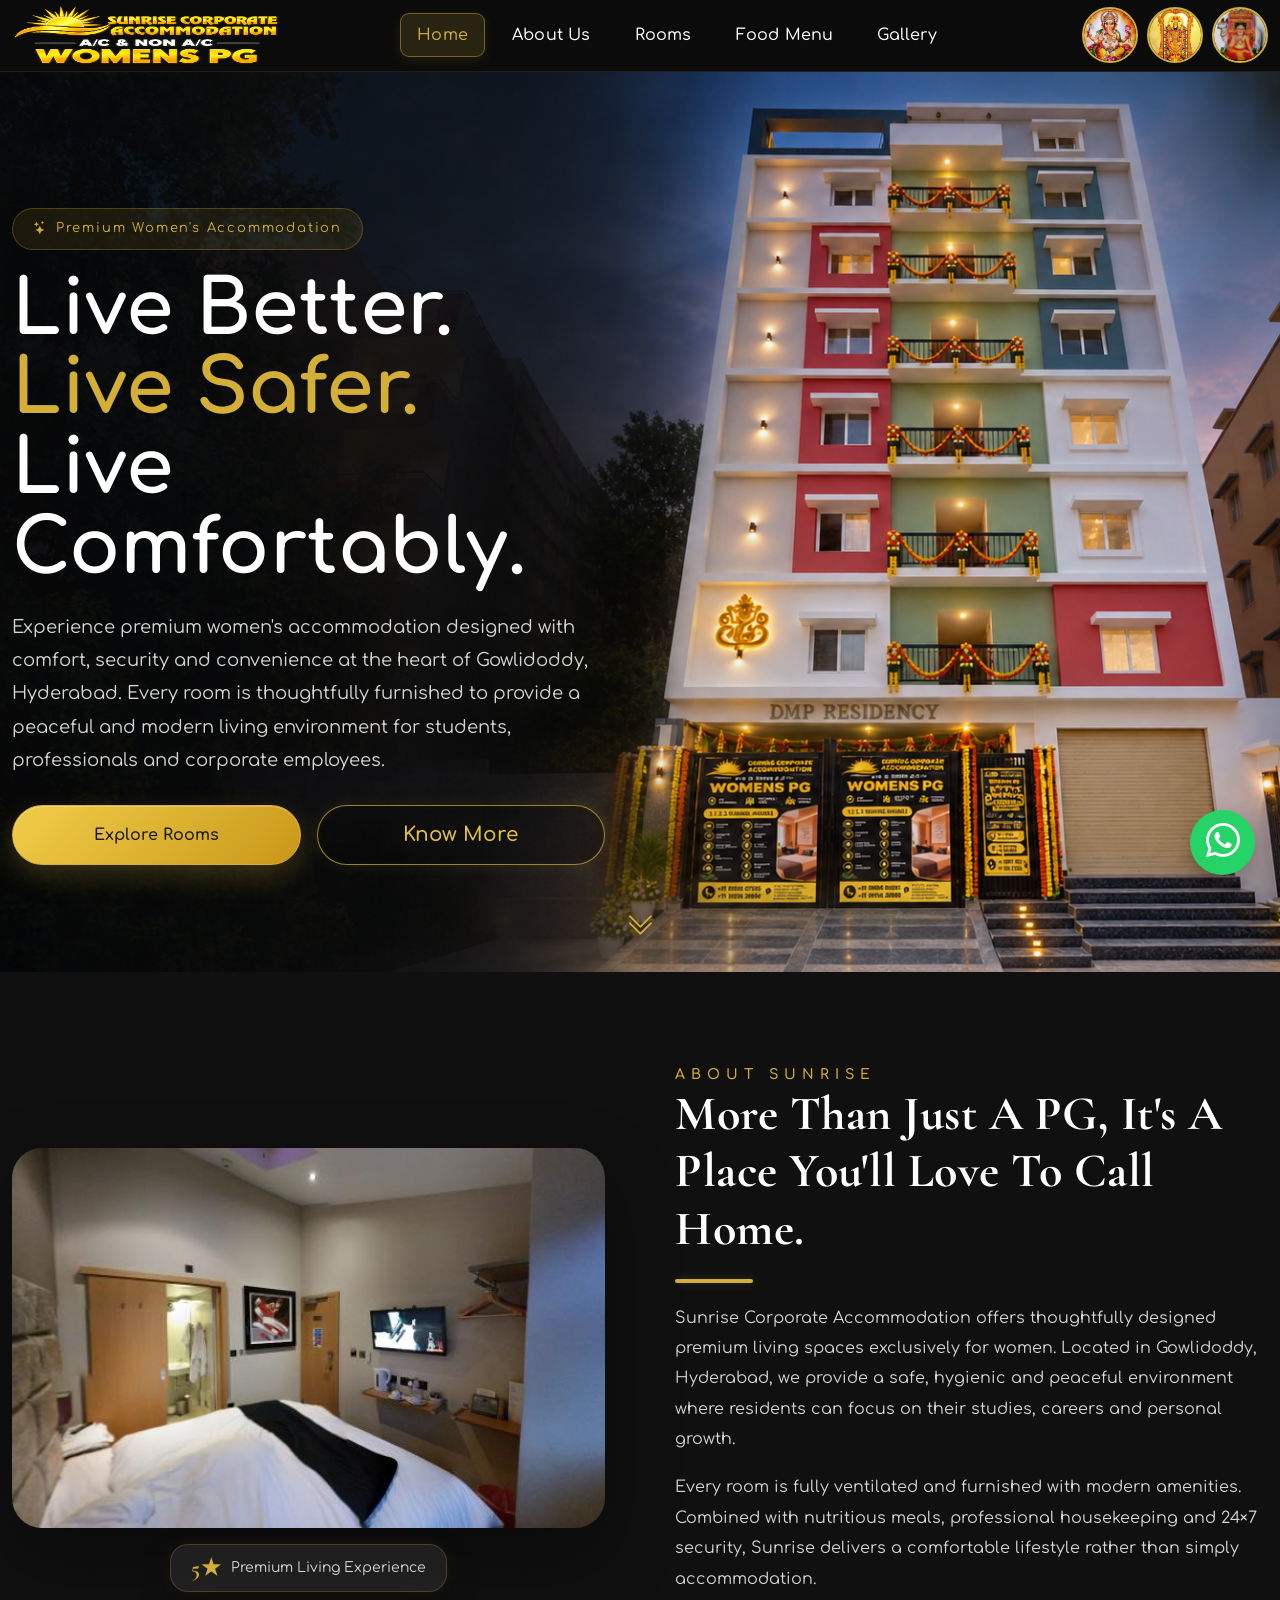
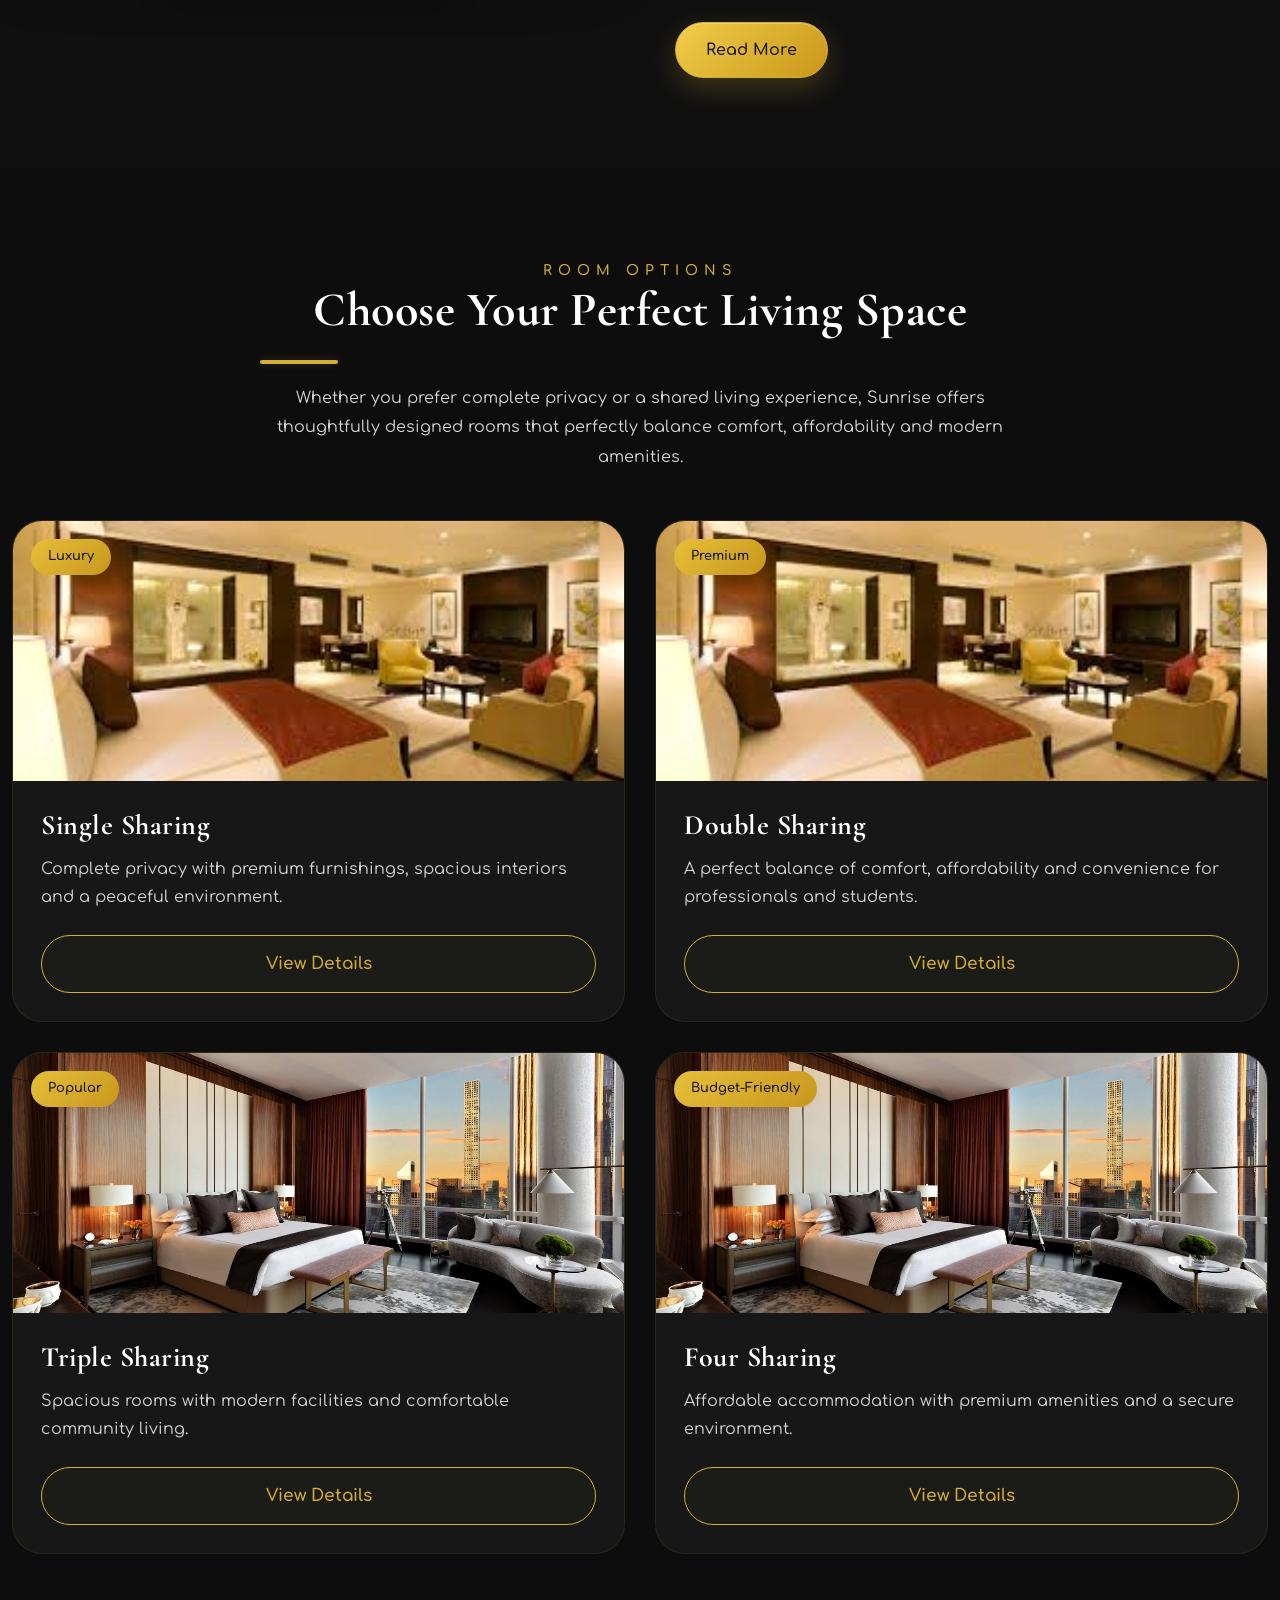
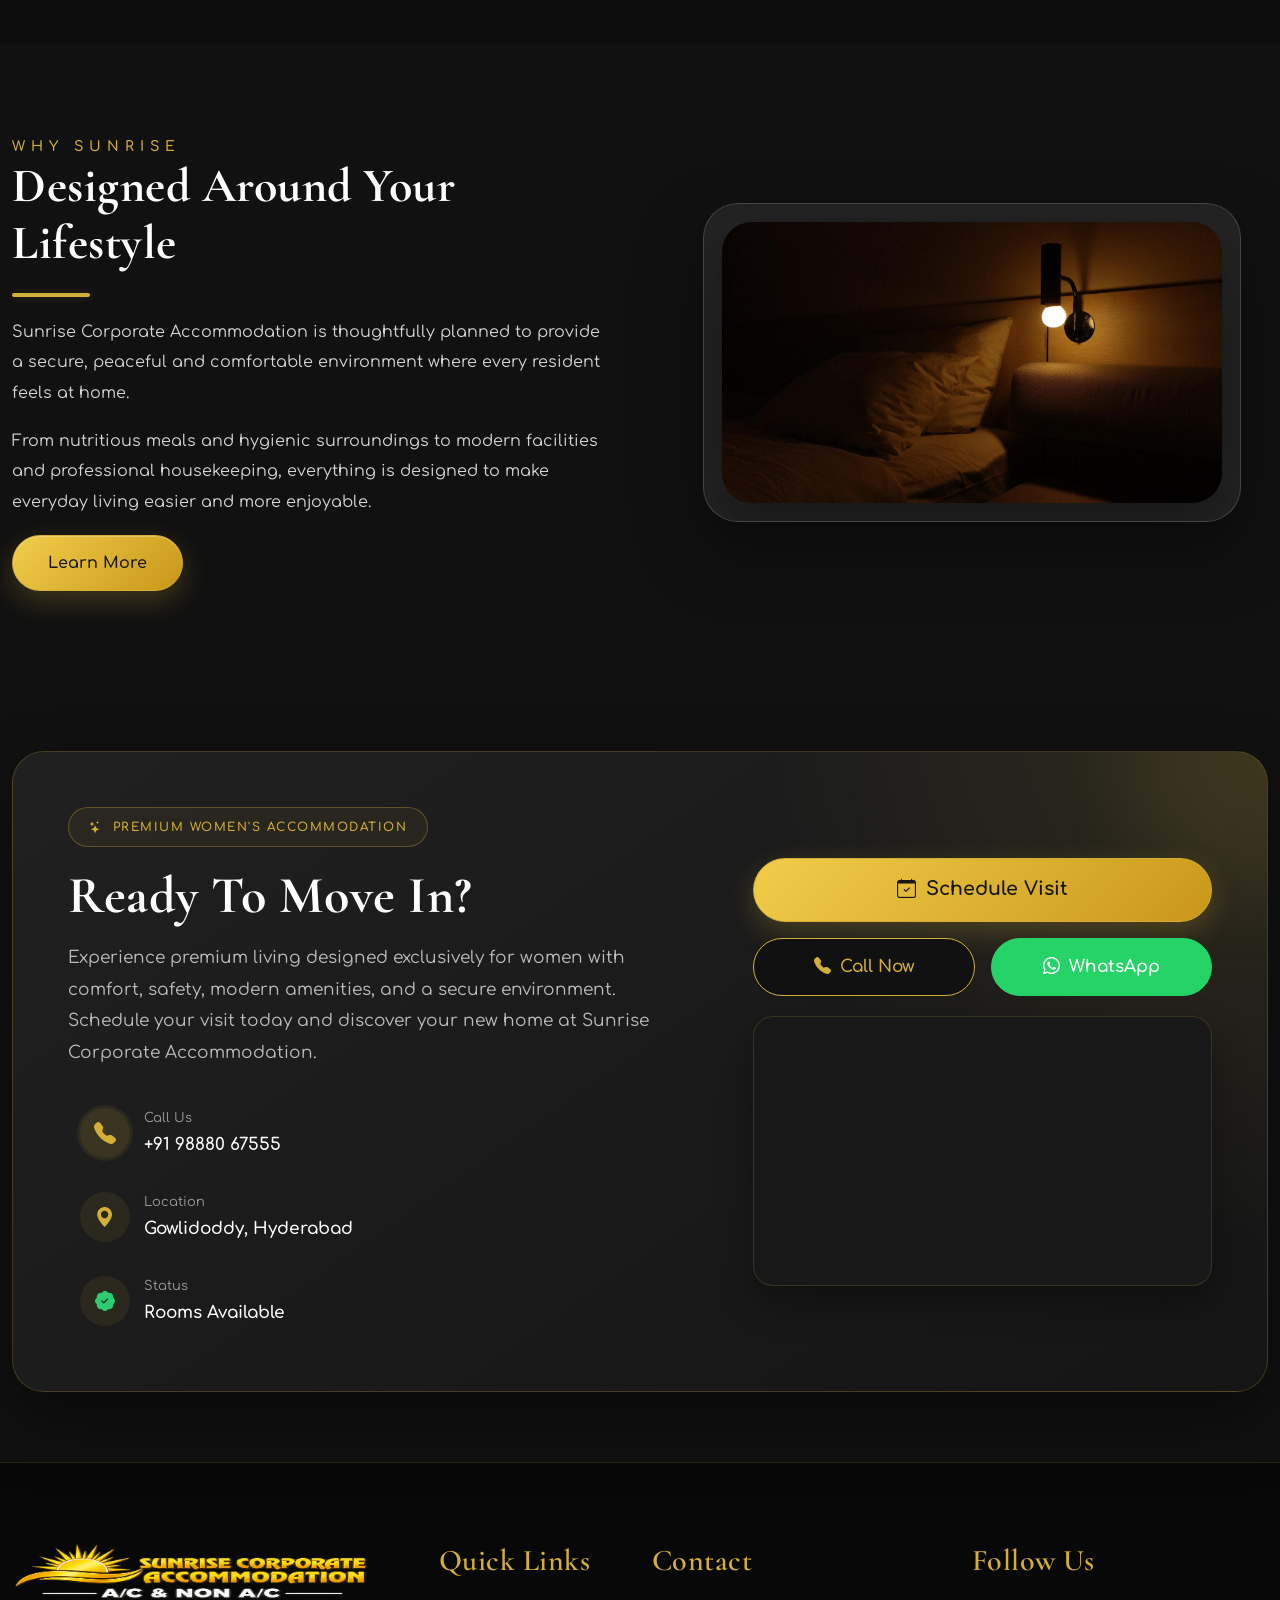
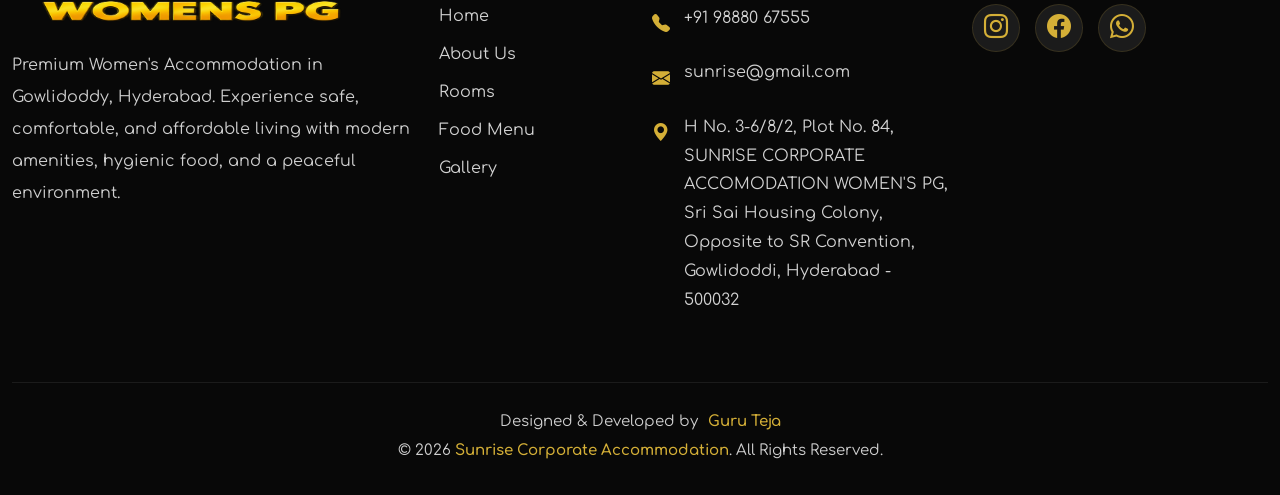
==== commit f85212a3: "Update index.html" ====
--- a/index.html
+++ b/index.html
@@ -92,7 +92,7 @@
             <ul class="navbar-nav mx-auto">
 
                 <li class="nav-item">
-                    <a class="nav-link active"
+                    <a class="nav-link"
                        href="index.html">Home</a>
                 </li>
 
@@ -190,7 +190,7 @@
 
                 <div class="glass-card">
 
-                    <img src="img/lights-the-evening-netherlands-holland-zaandam-hd-wallpaper-preview.jpg"
+                    <img src="img/gate.jpeg"
 
                         alt="Sunrise Corporate Accommodation">
 
--- a/css/style.css
+++ b/css/style.css
@@ -832,17 +832,13 @@
 
 
 /* Active Link */
-
-.navbar .navbar-nav .nav-link.active{
-    color:var(--primary) !important;
-
-    background:rgba(212,175,55,.15) !important;
-
-    border:1px solid rgba(212,175,55,.45) !important;
-
-    border-radius:9px !important;
-
-    box-shadow:0 4px 14px rgba(212,175,55,.10) !important;
+.navbar .navbar-nav .nav-link.active {
+    display: inline-block !important;
+    color: var(--primary) !important;
+    background-color: rgba(212, 175, 55, 0.15) !important;
+    border: 1px solid rgba(212, 175, 55, 0.45) !important;
+    border-radius: 9px !important;
+    box-shadow: 0 4px 14px rgba(212, 175, 55, 0.10) !important;
 }
 
 
--- a/css/index.css
+++ b/css/index.css
@@ -11,12 +11,22 @@
 }
 
 .hero-section {
+
     min-height:100vh;
+
     display:flex;
-    align-items:center;
+
+    align-items:center;
+
     position:relative;
+
     overflow:hidden;
-    background:linear-gradient(rgba(10,10,10,.88),rgba(10,10,10,.88)),url("../img/banner.png") center/cover no-repeat;
+
+    background:
+        url("../img/ChatGPT\ Image\ Sep\ 10\,\ 2026\,\ 08_07_45\ PM.png")
+        center center / cover
+        no-repeat;
+
     padding:100px 0 70px;
 }
 
@@ -122,8 +132,7 @@
 }
 
 .hero-image {
-    display:flex;
-    justify-content:center;
+    display:none;
 }
 
 .glass-card {
@@ -718,6 +727,11 @@
         grid-template-columns:1fr;
         gap:42px;
     }
+    .hero-image {
+        display:flex;
+        justify-content:center;
+        width:100%;
+    }
     .hero-content,.welcome-content,.living-content {
         text-align:center;
     }
@@ -752,9 +766,16 @@
 
 @media(max-width:768px) {
     .hero-section {
-        min-height:0;
-        padding:24px 0 48px;
-        align-items:flex-start;
+        background-image:
+            linear-gradient(rgba(10,10,10,.55), rgba(10,10,10,.55)),
+            url("../img/pg-mobile.png");
+
+        background-size: cover;
+        background-position: center center;
+        background-repeat: no-repeat;
+    }
+    .hero-section::after {
+        background:rgba(5,5,5,.35);
     }
     .hero-wrapper {
         gap:28px;
@@ -874,7 +895,9 @@
 
 @media(max-width:430px) {
     .hero-section {
-        padding-top:18px;
+        min-height:620px;
+        background-size:auto 100%;
+        background-position:center center;
     }
     .hero-content h1 {
         font-size:34px;
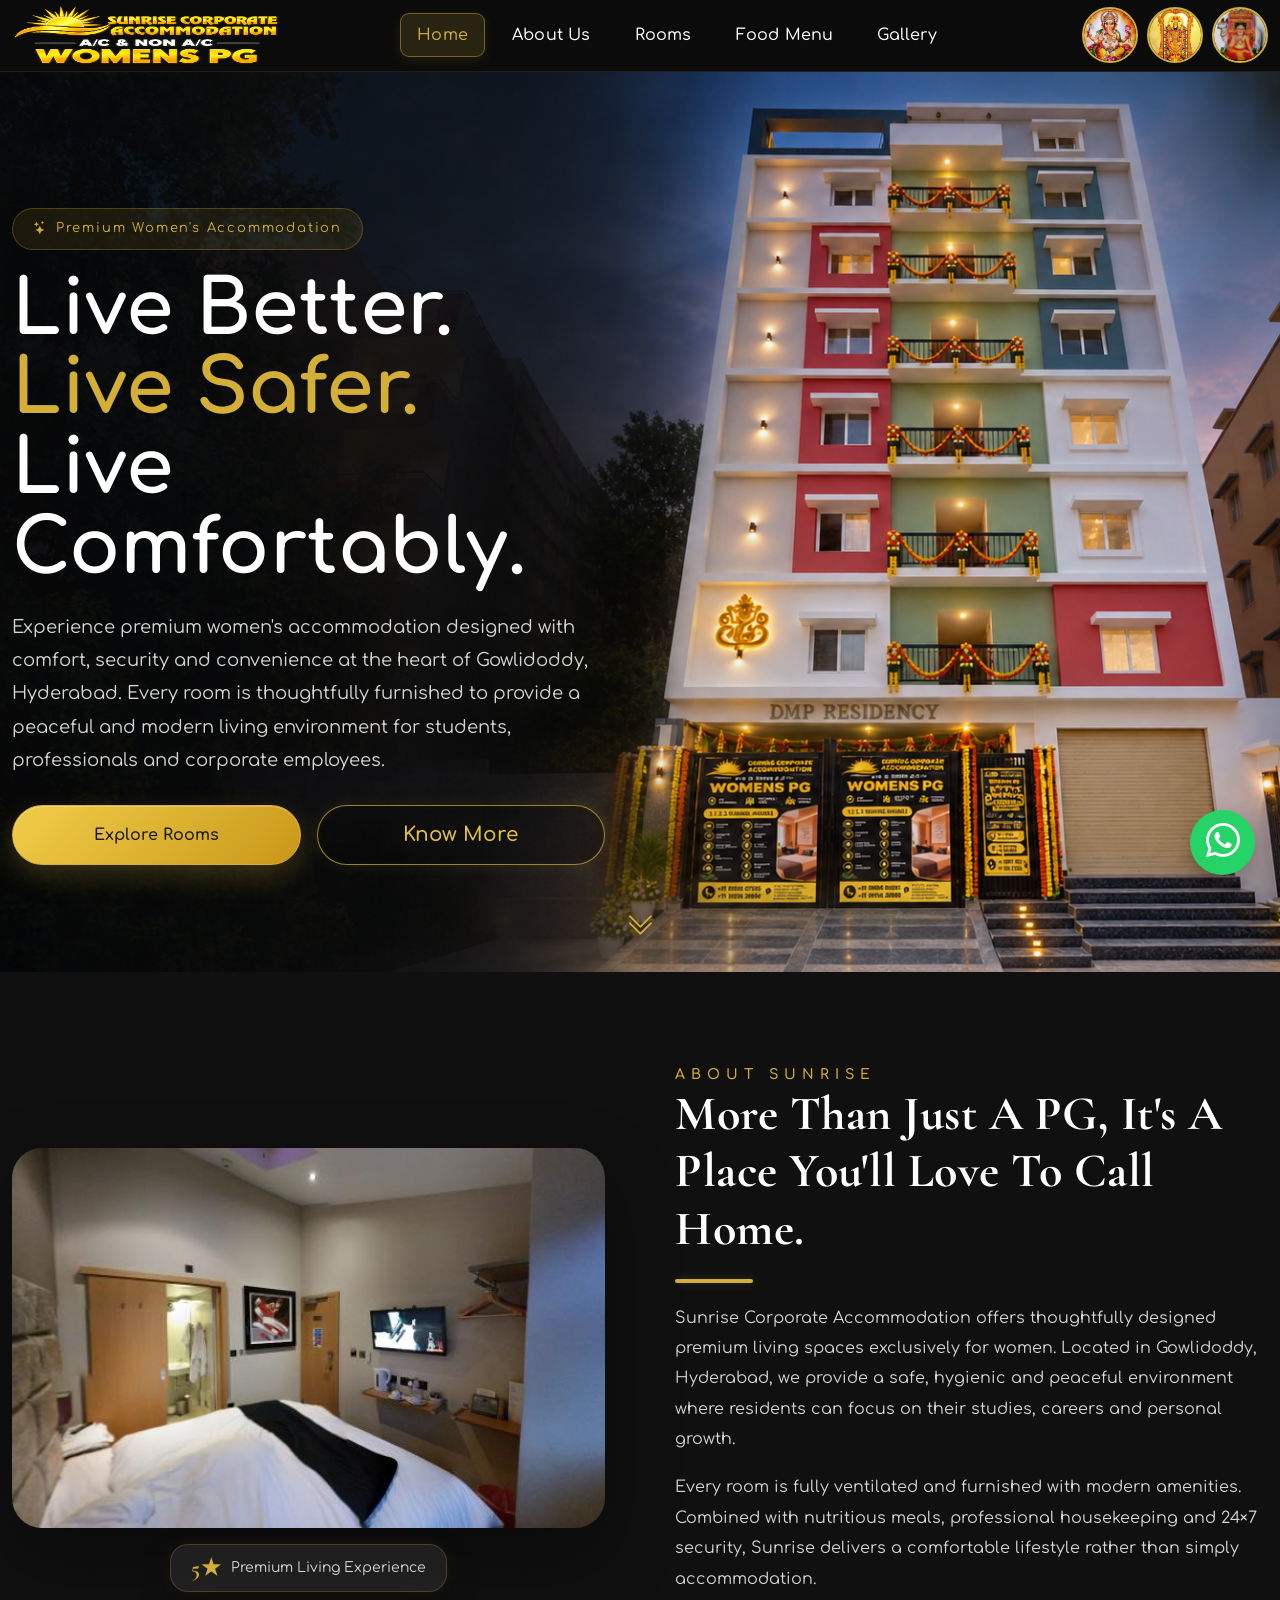
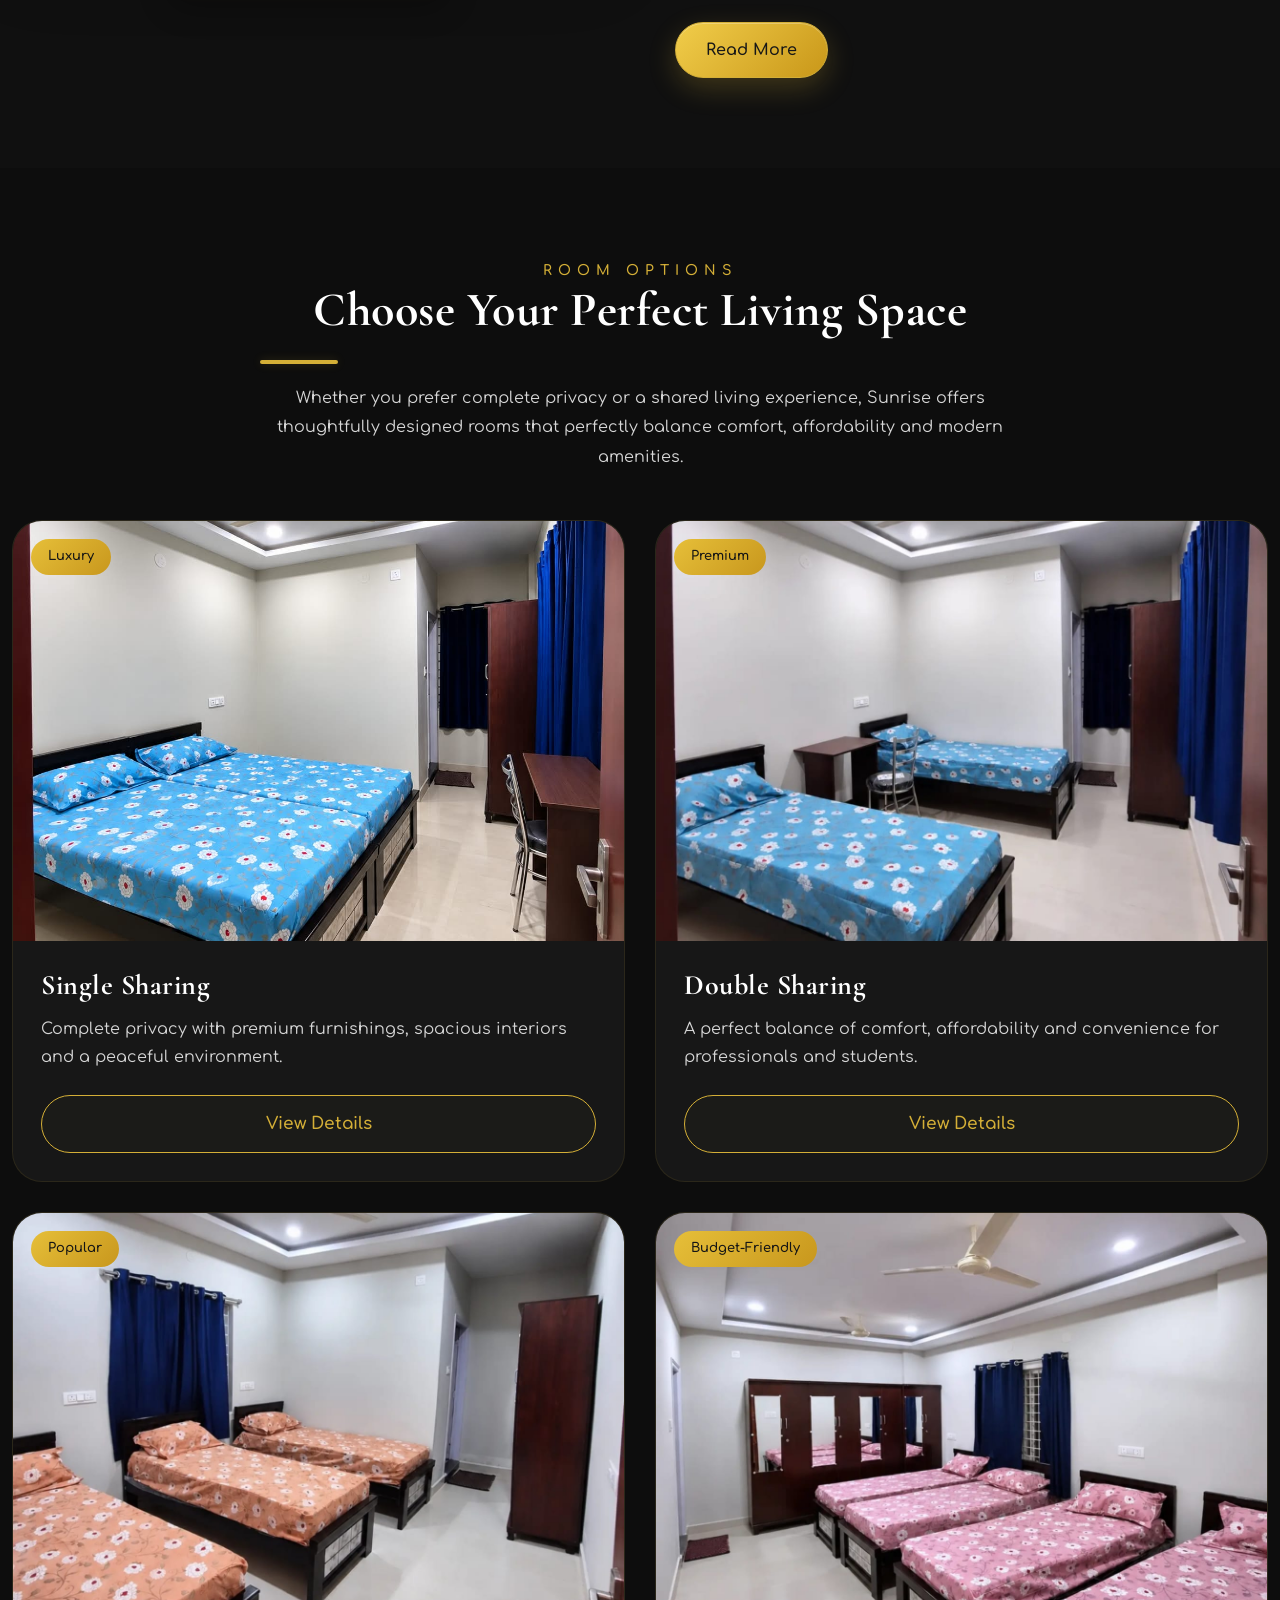
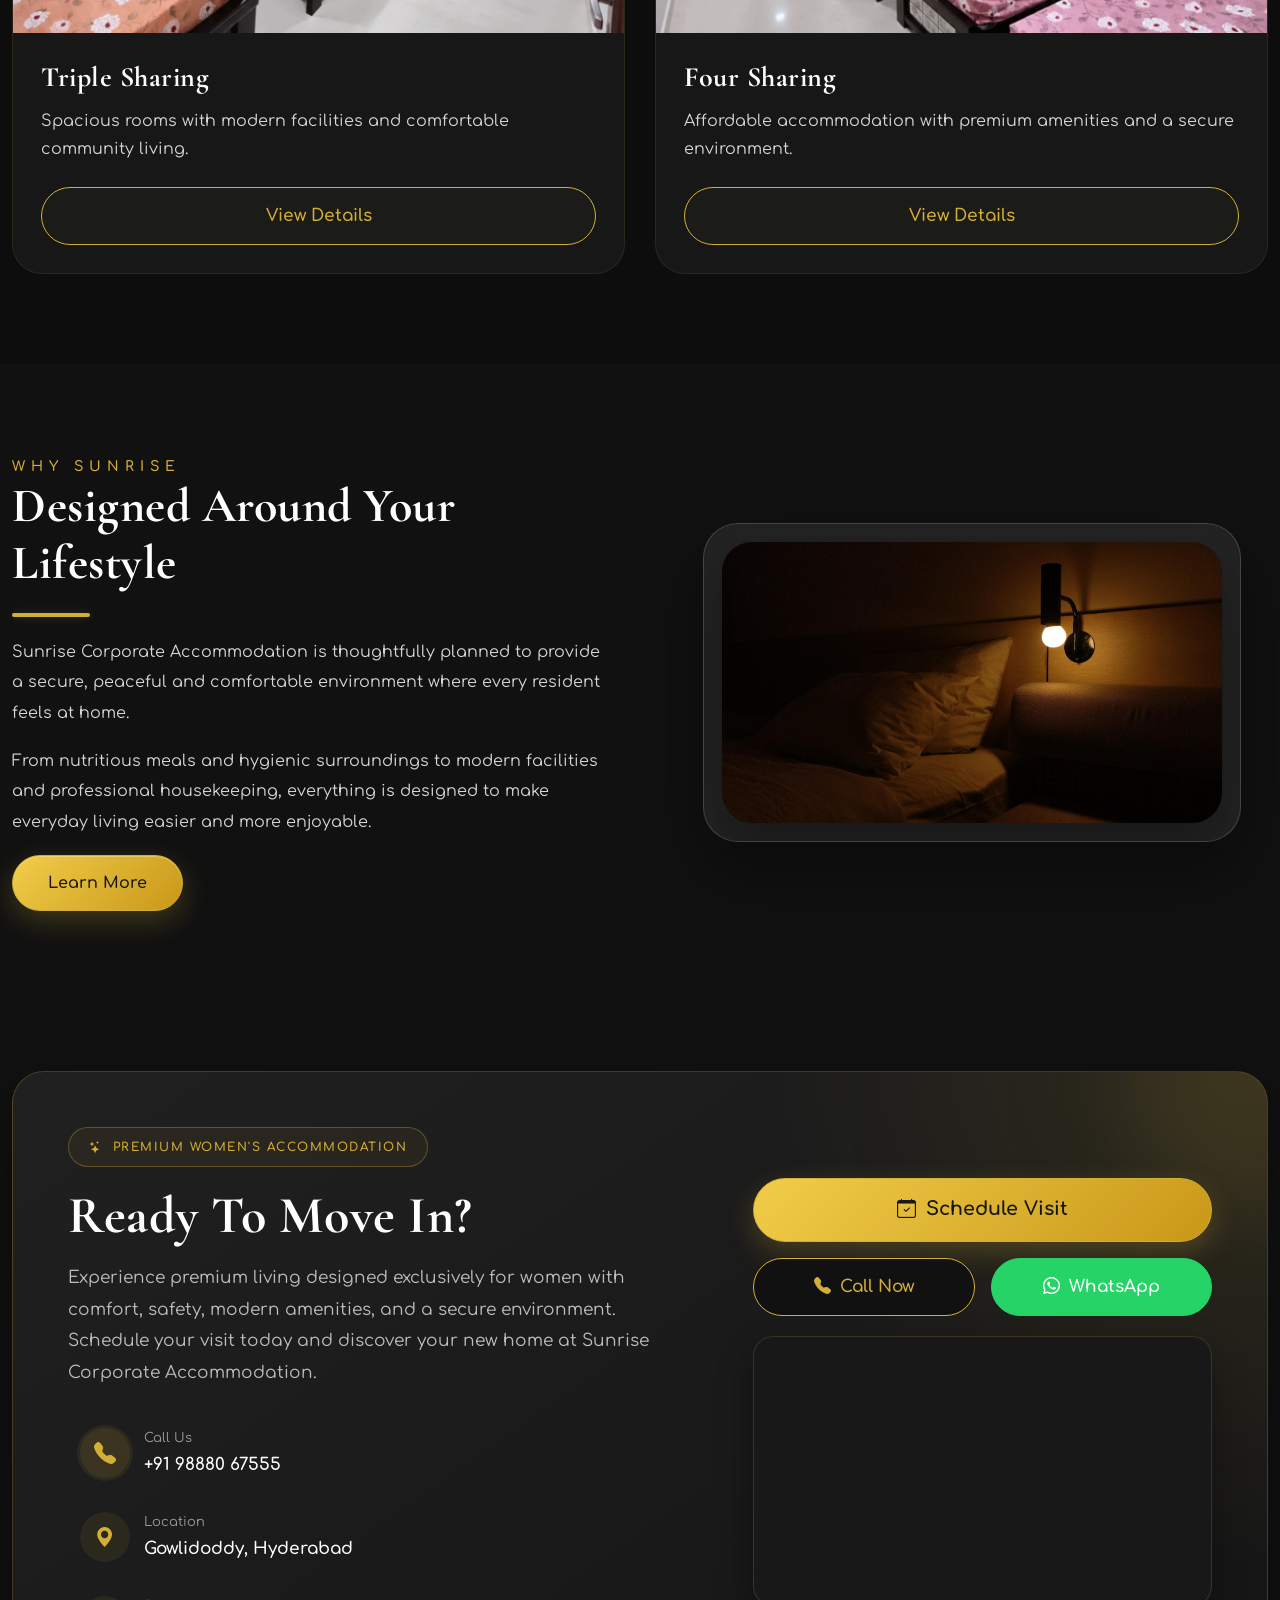
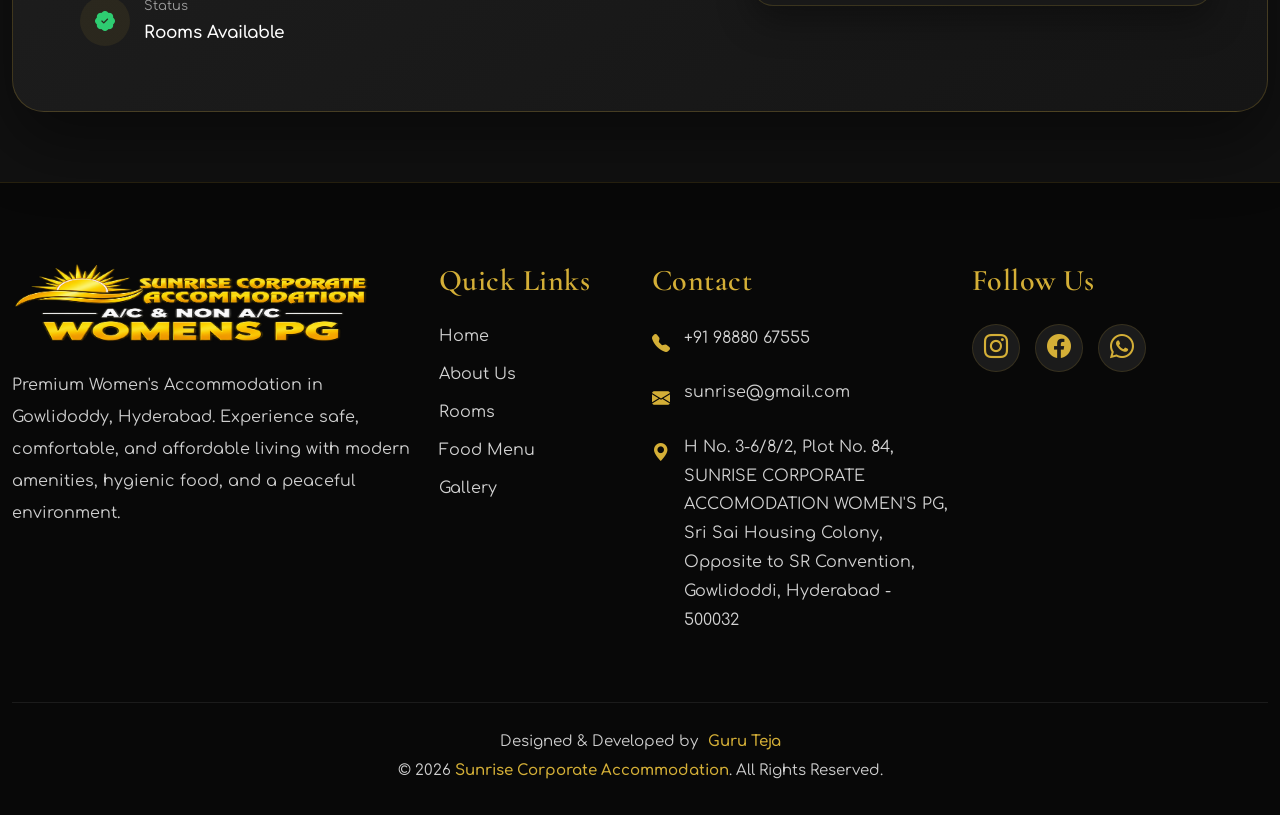
==== commit 8d7d004c: "Update index.html" ====
--- a/index.html
+++ b/index.html
@@ -350,7 +350,7 @@
 
                 <div class="sharing-image">
 
-                    <img src="img/images.jpeg"
+                    <img src="img/gallery/rooms/1 sharing.jpeg"
                          alt="Single Sharing">
 
                     <span class="room-tag">
@@ -390,7 +390,7 @@
 
                 <div class="sharing-image">
 
-                    <img src="img/images.jpeg"
+                    <img src="img/gallery/rooms/2 sharing.jpeg"
                          alt="Double Sharing">
 
                     <span class="room-tag">
@@ -430,7 +430,7 @@
 
                 <div class="sharing-image">
 
-                    <img src="img/hero-room.jpg"
+                    <img src="img/gallery/rooms/3 sharing.jpeg"
                          alt="Triple Sharing">
 
                     <span class="room-tag">
@@ -470,7 +470,7 @@
 
                 <div class="sharing-image">
 
-                    <img src="img/hero-room.jpg"
+                    <img src="img/gallery/rooms/4 sharing.jpeg"
                          alt="Four Sharing">
 
                     <span class="room-tag">
--- a/css/index.css
+++ b/css/index.css
@@ -309,7 +309,7 @@
 
 .sharing-image img {
     width:100%;
-    height:260px;
+    height:420px;
     object-fit:cover;
     transition:.5s;
 }
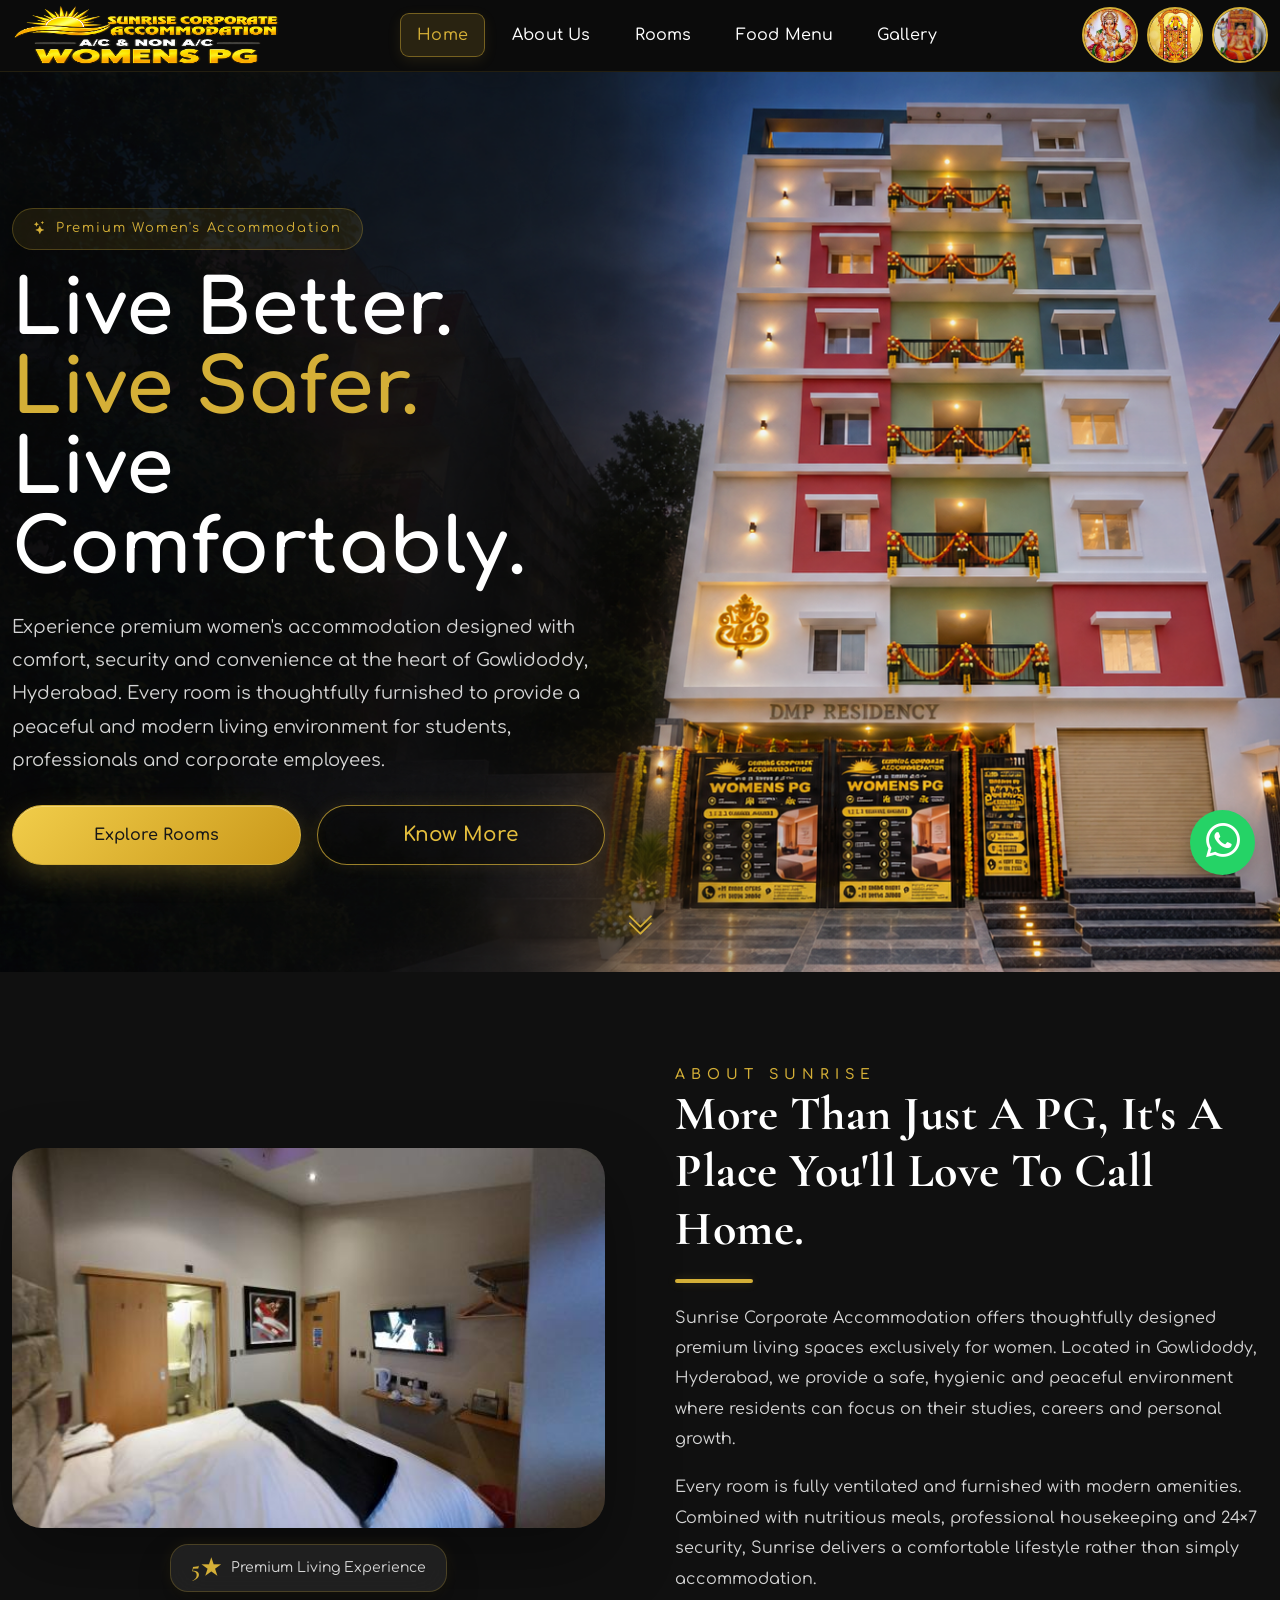
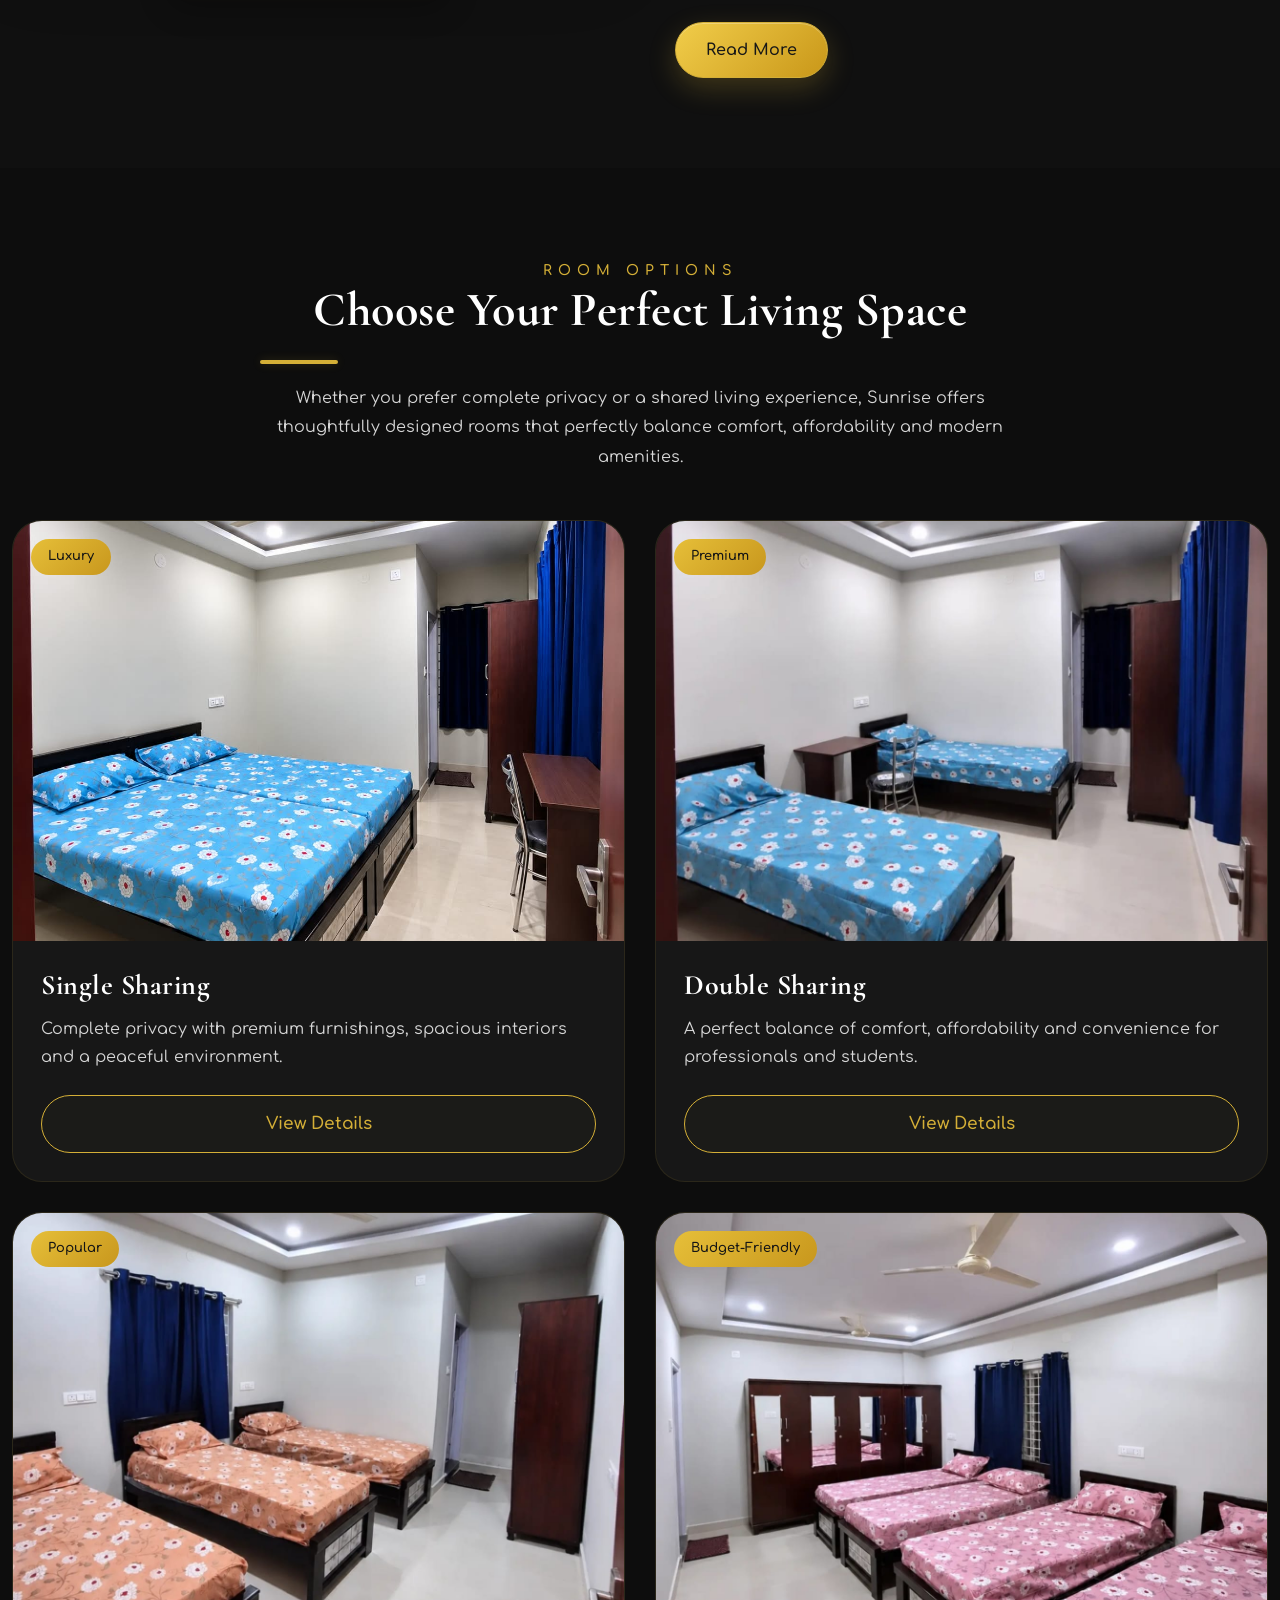
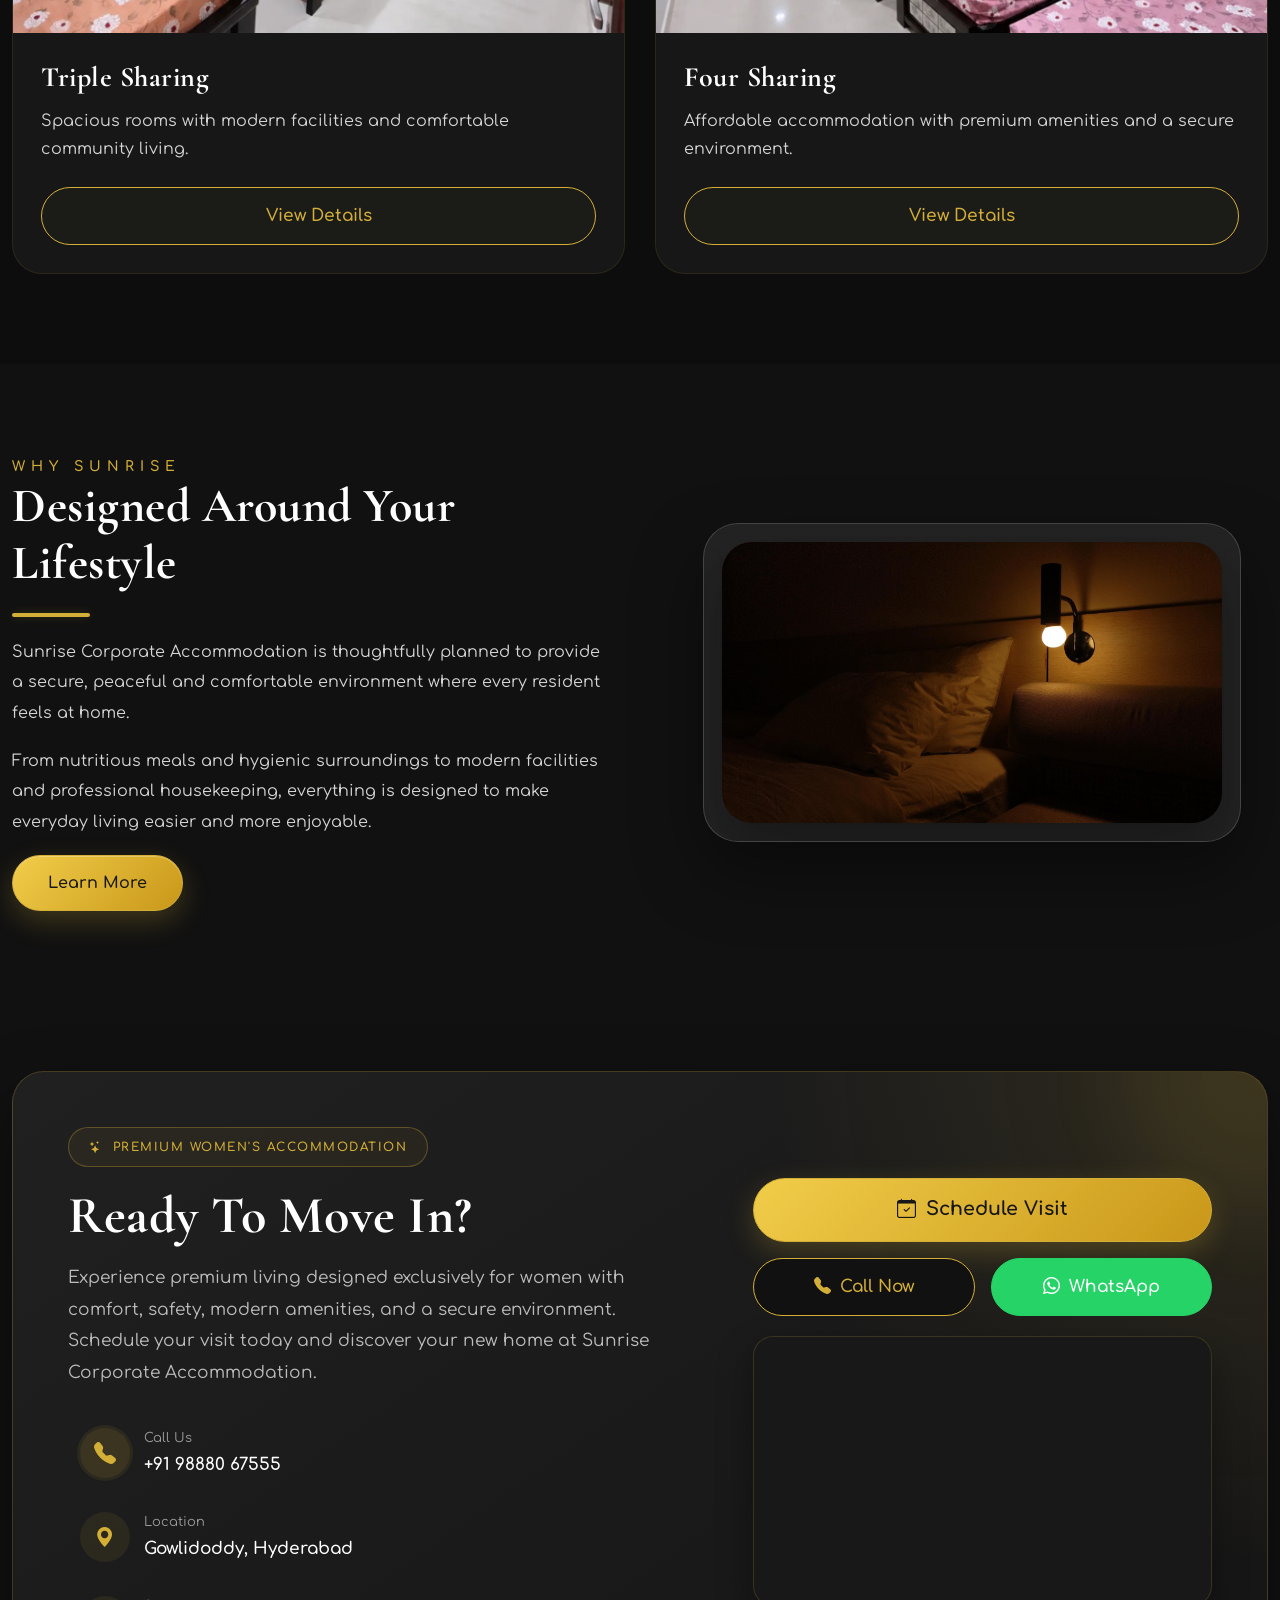
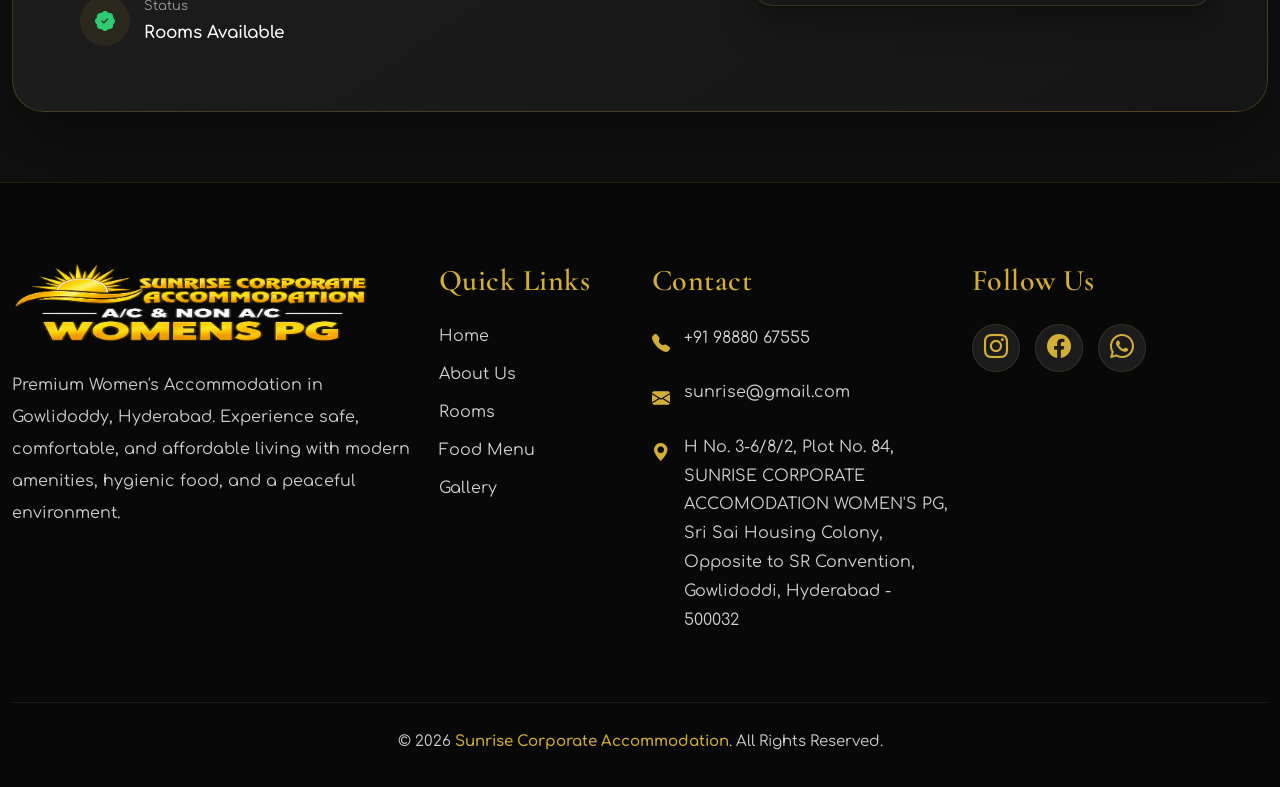
==== commit 8229db9f: "Update index.html" ====
--- a/index.html
+++ b/index.html
@@ -719,7 +719,7 @@
                 <div class="booking-map">
 
                     <iframe
-                        src="https://www.google.com/maps?q=Gowlidoddy,+Hyderabad&output=embed"
+                        src="https://maps.app.goo.gl/vojsoLuvDHDYWThz6"
                         loading="lazy"
                         allowfullscreen
                         title="Sunrise Corporate Accommodation Location"
@@ -868,7 +868,7 @@
 
         <div class="footer-bottom">
 
-            <p class="developer-credit">
+            <!-- <p class="developer-credit">
                 Designed &amp; Developed by
                 <a href="https://www.instagram.com/teja.p115?igsh=MTR6d256cWFoZXVndw=="
                 target="_blank"
@@ -878,7 +878,7 @@
                     Guru Teja
 
                 </a>
-            </p>
+            </p> -->
             
             <p>
                 © 2026 <span>Sunrise Corporate Accommodation</span>. All Rights Reserved.
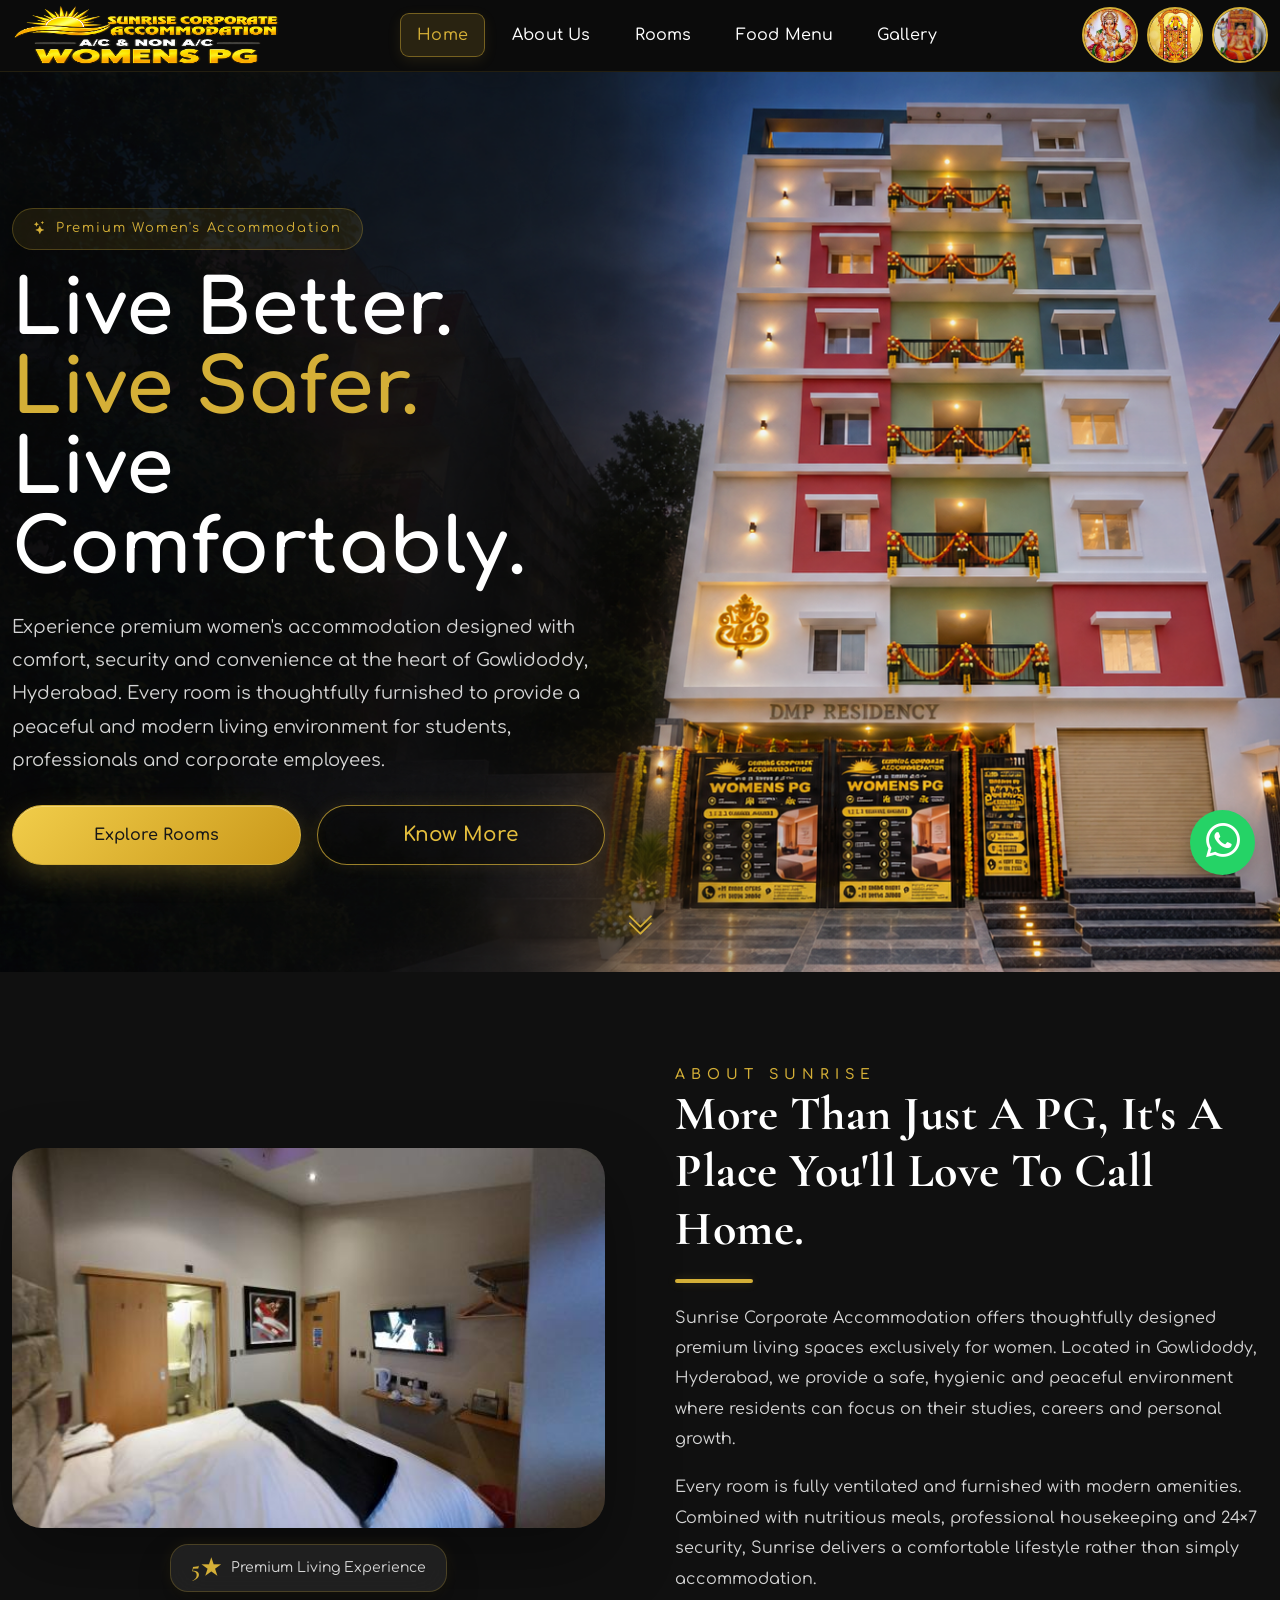
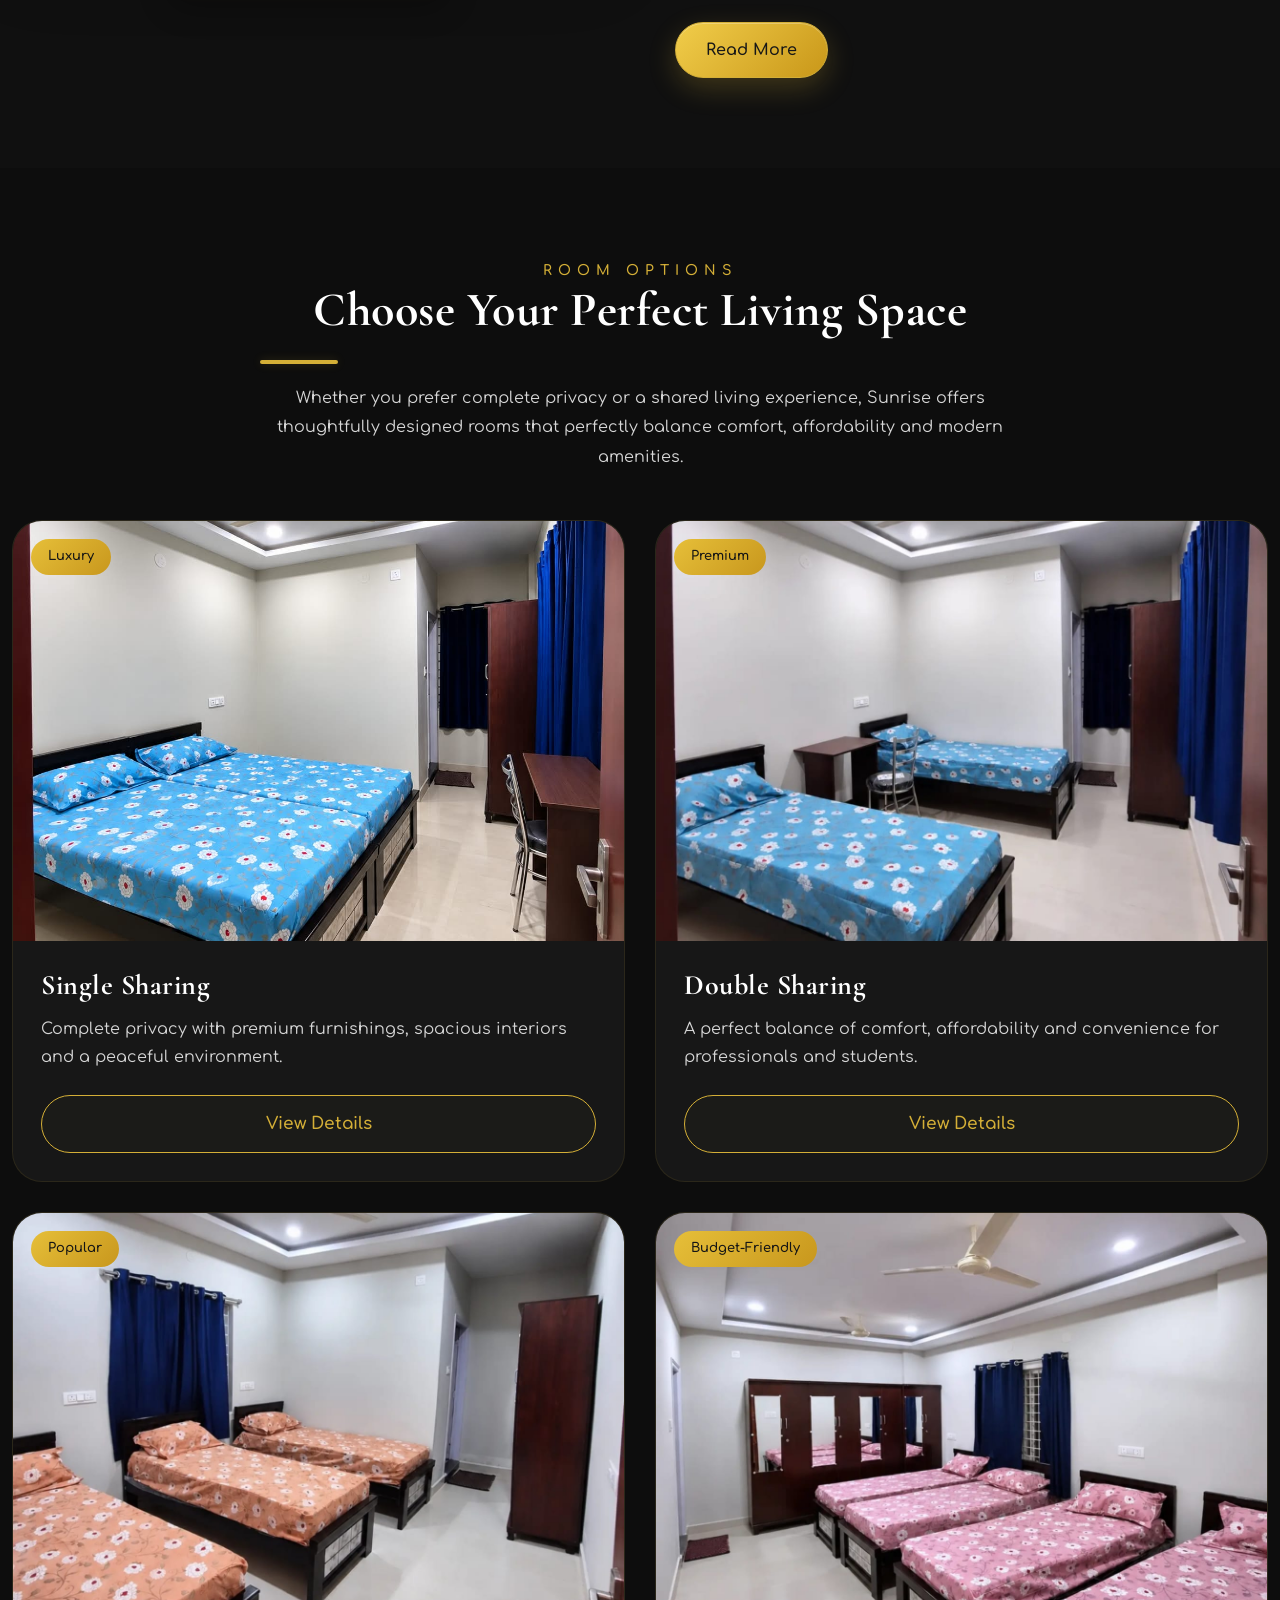
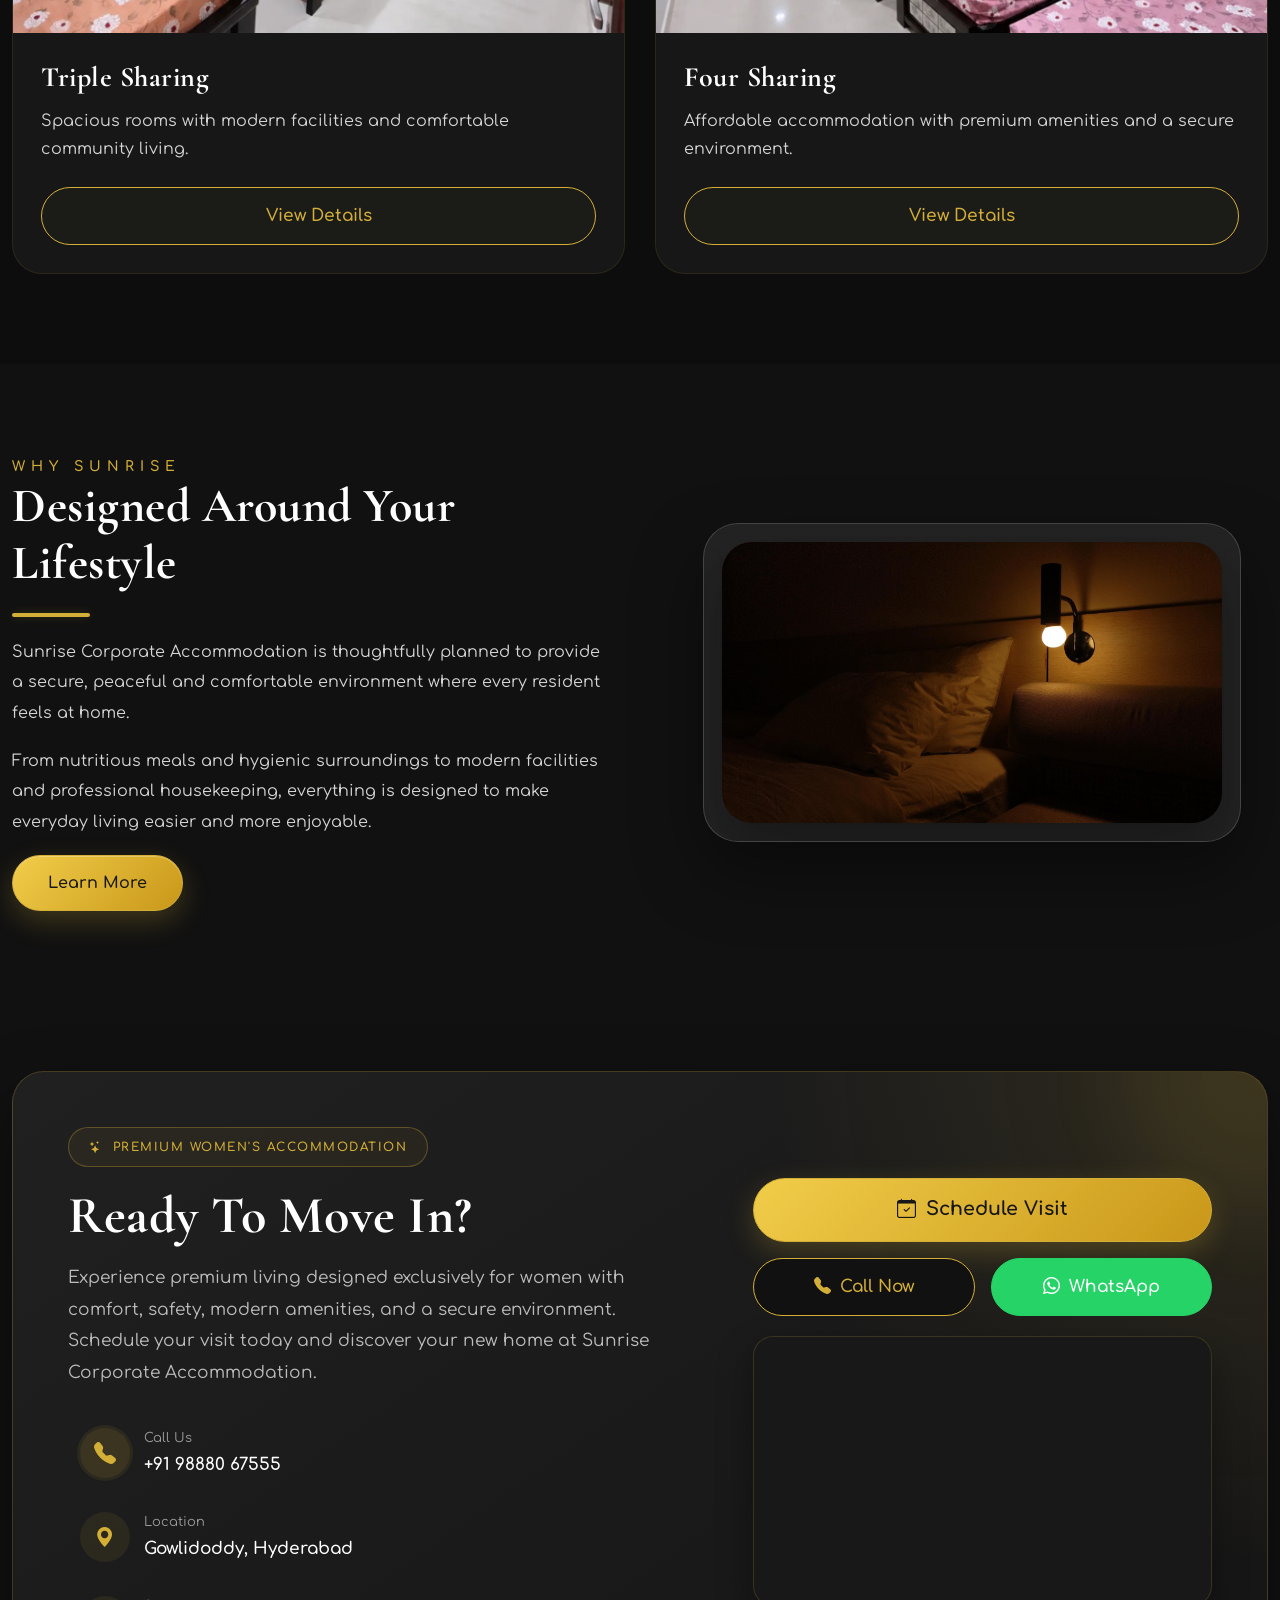
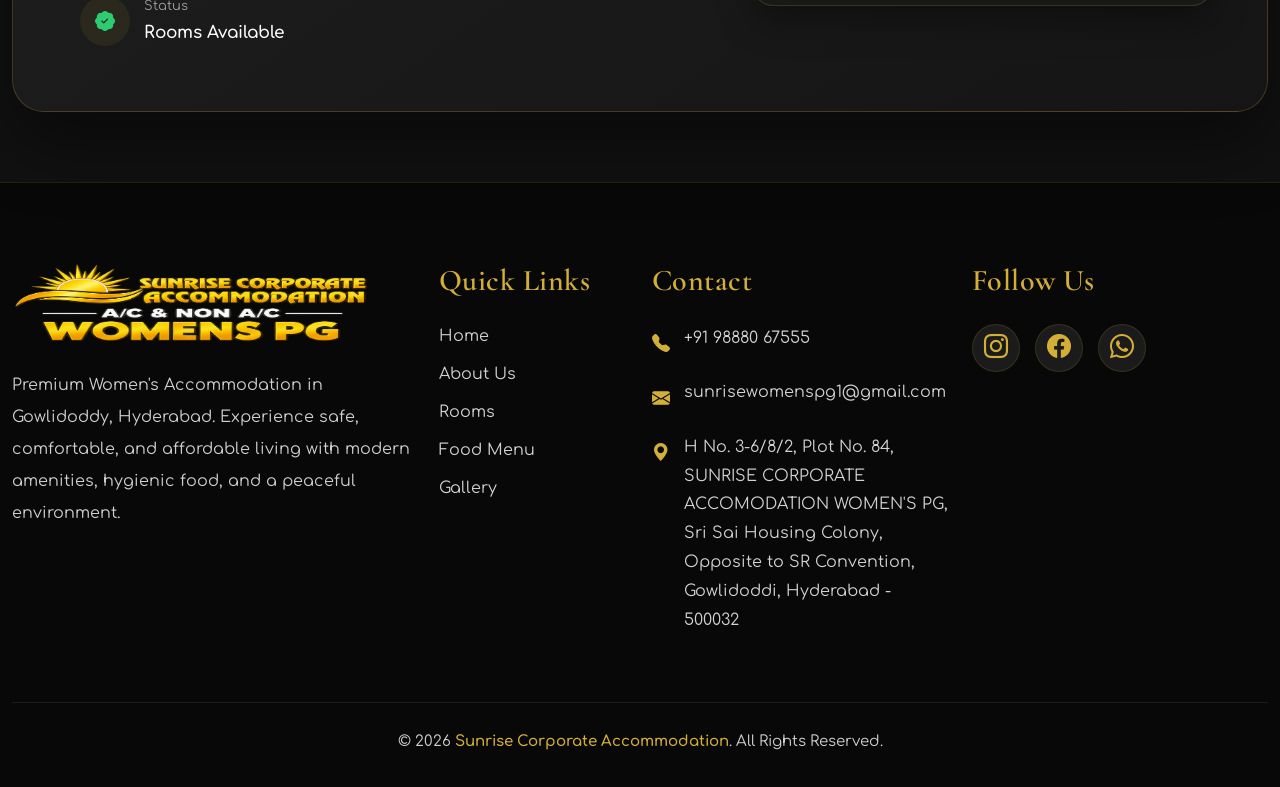
==== commit bcac1598: "Update index.html" ====
--- a/index.html
+++ b/index.html
@@ -817,7 +817,7 @@
 
                     <li>
                         <i class="bi bi-envelope-fill"></i>
-                        <span>sunrise@gmail.com</span>
+                        <span>sunrisewomenspg1@gmail.com</span>
                     </li>
 
                     <li>
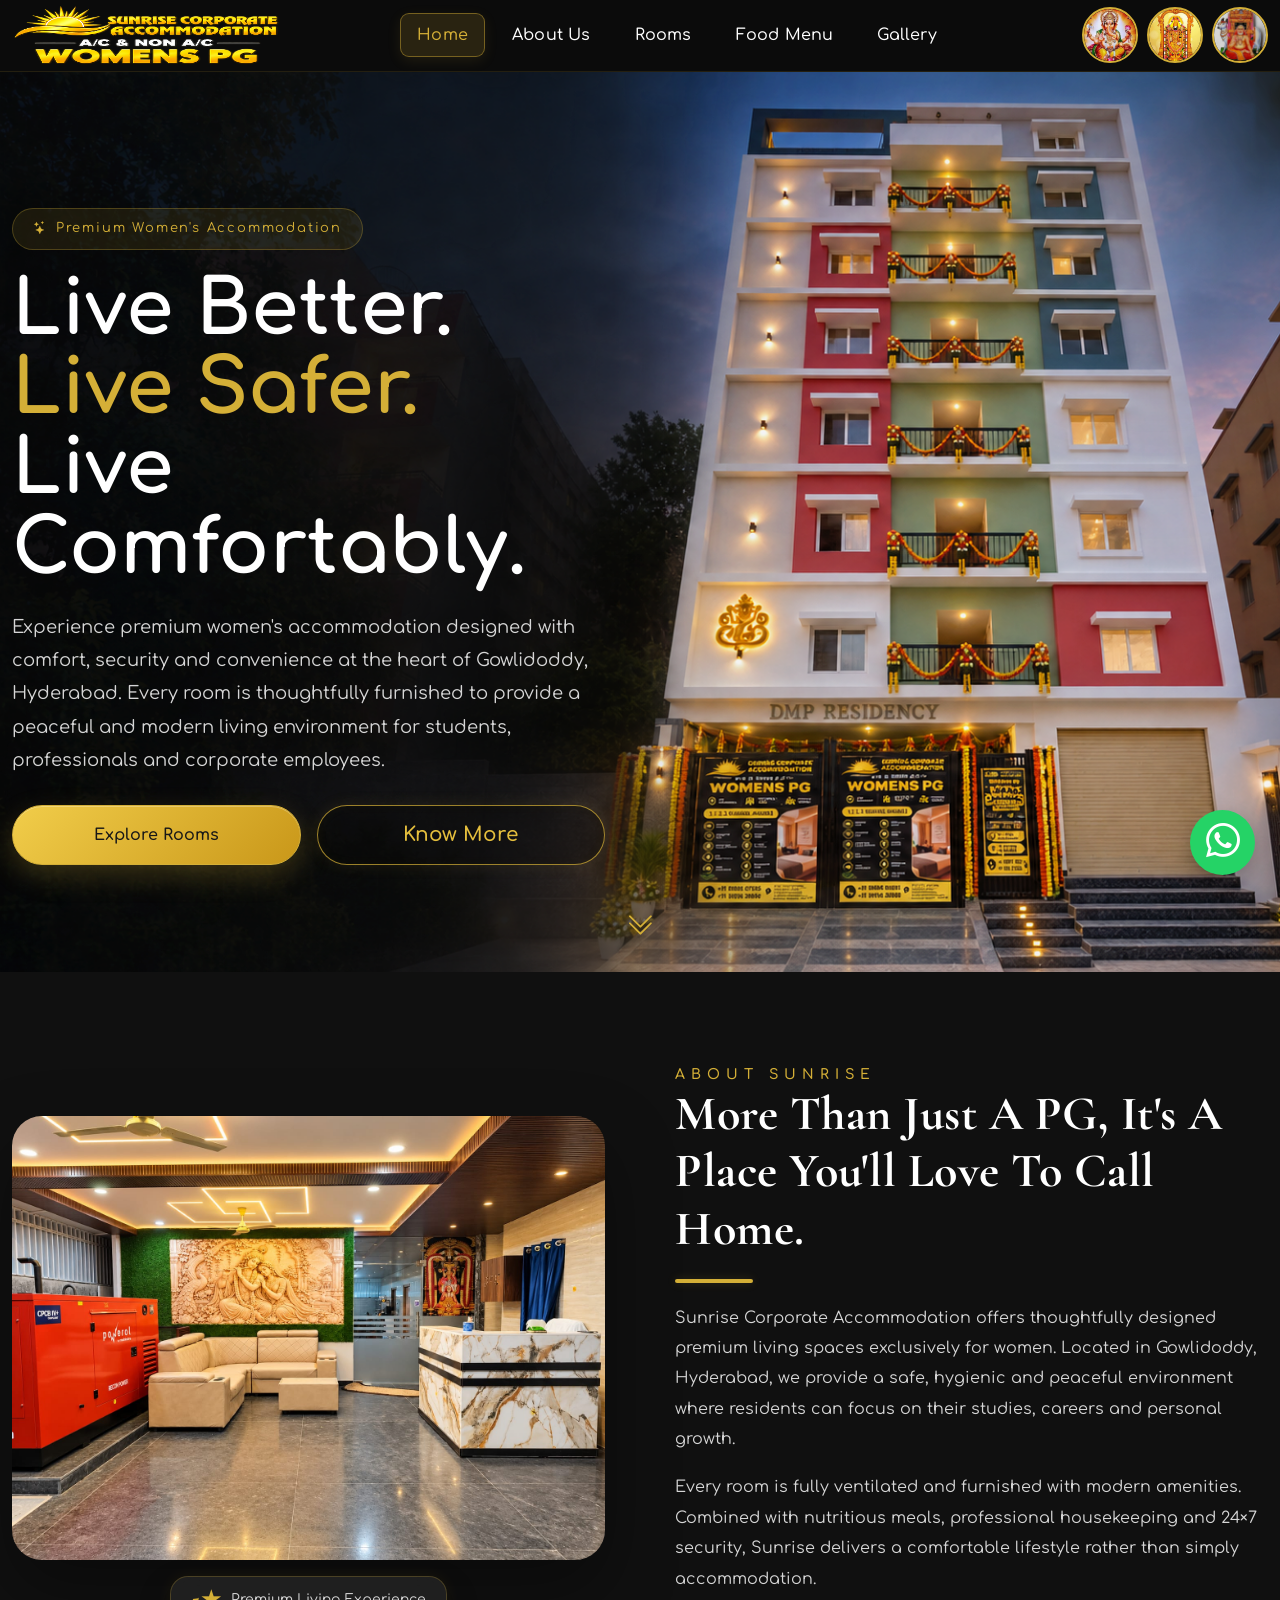
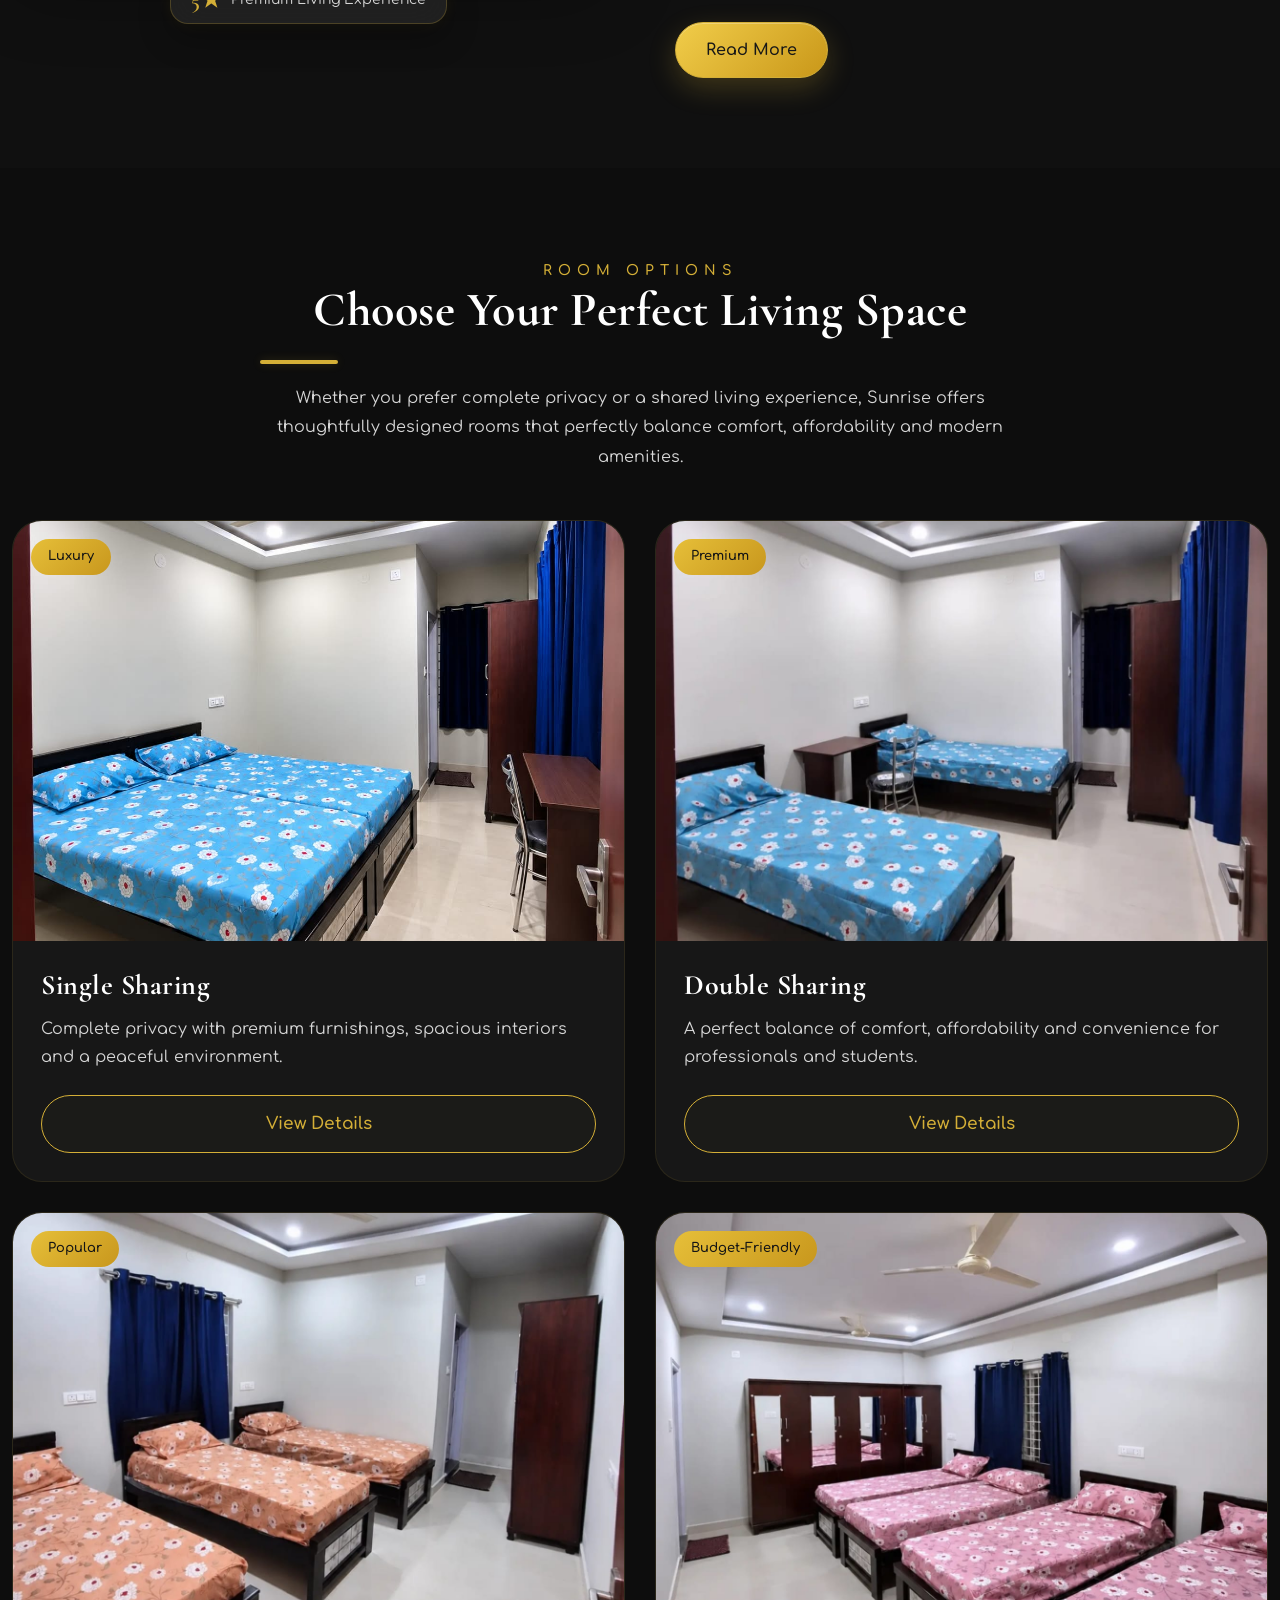
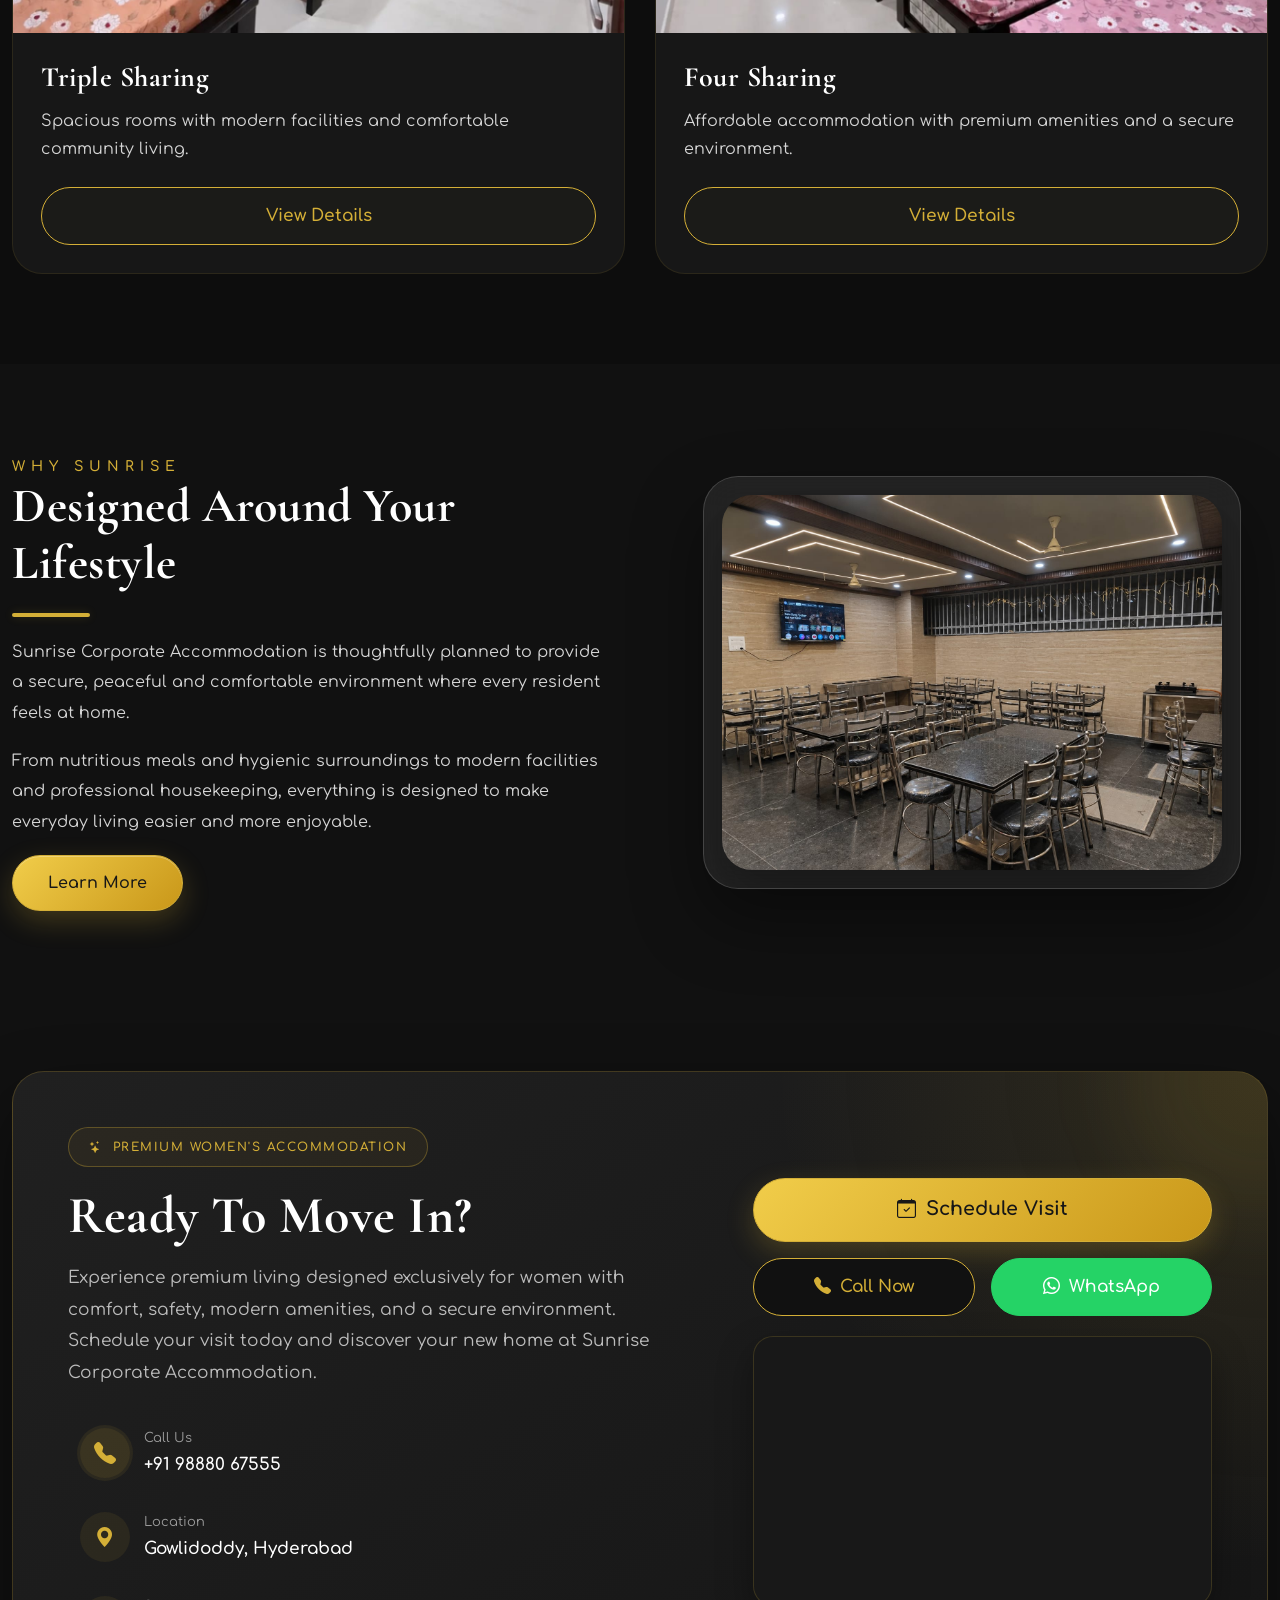
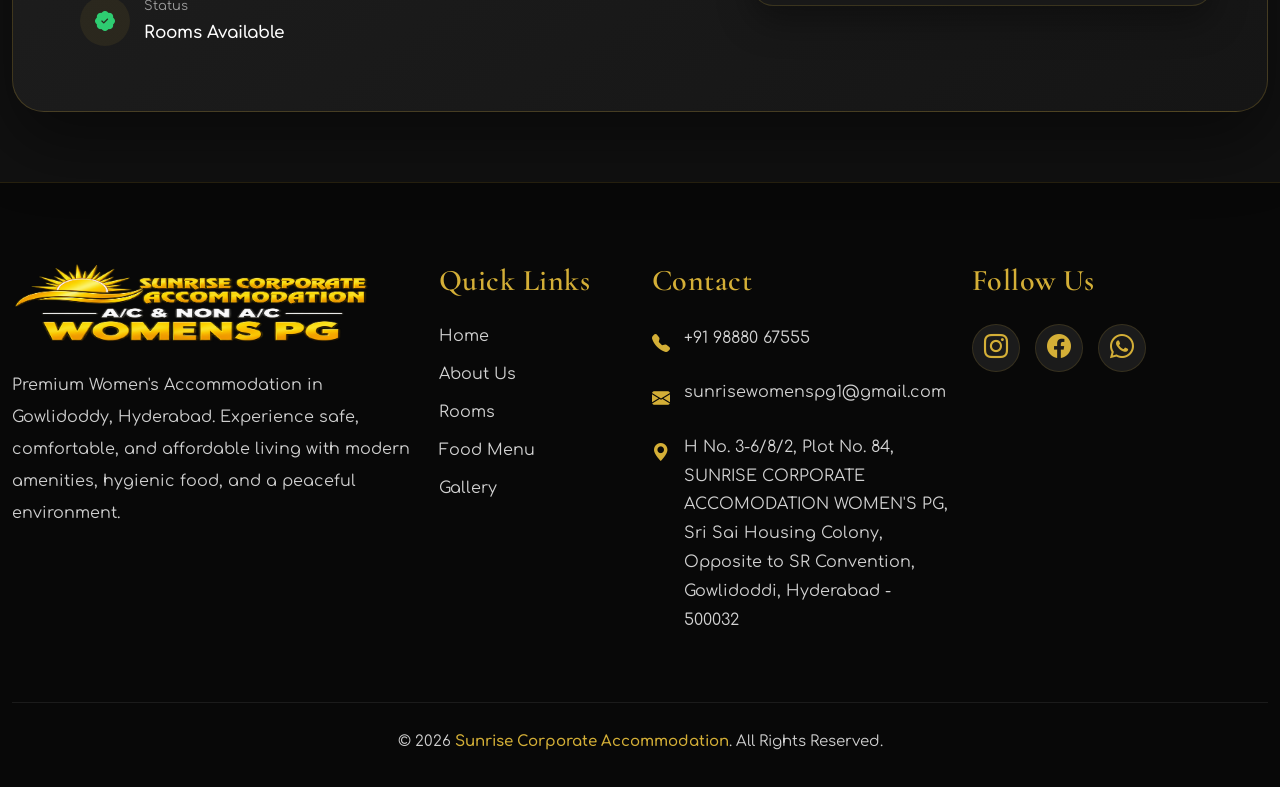
==== commit 93128afd: "Update" ====
--- a/index.html
+++ b/index.html
@@ -232,7 +232,7 @@
 
             <div class="welcome-image">
 
-                <img src="img/homestay-hotel.jpg"
+                <img src="img/gallery/common areas/Reception.jpeg"
                      alt="Sunrise Accommodation">
 
                 <div class="experience-card">
@@ -571,7 +571,7 @@
 
                 <div class="glass-card">
 
-                    <img src="img/darkSignUpbg.jpg"
+                    <img src="img/gallery/common areas/Dining.jpeg"
                          alt="Premium Living">
 
                 </div>
@@ -719,11 +719,14 @@
                 <div class="booking-map">
 
                     <iframe
-                        src="https://maps.app.goo.gl/vojsoLuvDHDYWThz6"
+                        src="https://www.google.com/maps/embed?pb=!1m19!1m8!1m3!1d237.91394855999792!2d78.32627700000002!3d17.429862433147413!3m2!1i1024!2i768!4f13.1!4m8!3e3!4m5!1s0x3bcb93e1c38200b9%3A0xf6685ca2e13b4943!2sSunrise%20Corporate%20Accommodation%20women's%20PG%2C%20Sri%20Sai%20Housing%20Colony%2C%20H.%20No.%203-6%2F8%2F2%2C%20plot%20no.%2084%2C%20opposite%20SR%20Convection%20Honda%20show%20room%20line%2C%20opposite%20SR%20Convection%20Hall%2C%20Hyderabad%2C%20Telangana%20500032%2C%20India!3m2!1d17.429952099999998!2d78.3262769!4m0!5e0!3m2!1sen!2sus!4v1792647145429!5m2!1sen!2sus"
+                        width="100%"
+                        height="400"
+                        style="border: 0; border-radius: 12px;"
+                        allowfullscreen
                         loading="lazy"
-                        allowfullscreen
-                        title="Sunrise Corporate Accommodation Location"
-                    >
+                        referrerpolicy="no-referrer-when-downgrade"
+                        title="Sunrise Corporate Accommodation Women's PG Location">
                     </iframe>
 
                 </div>
